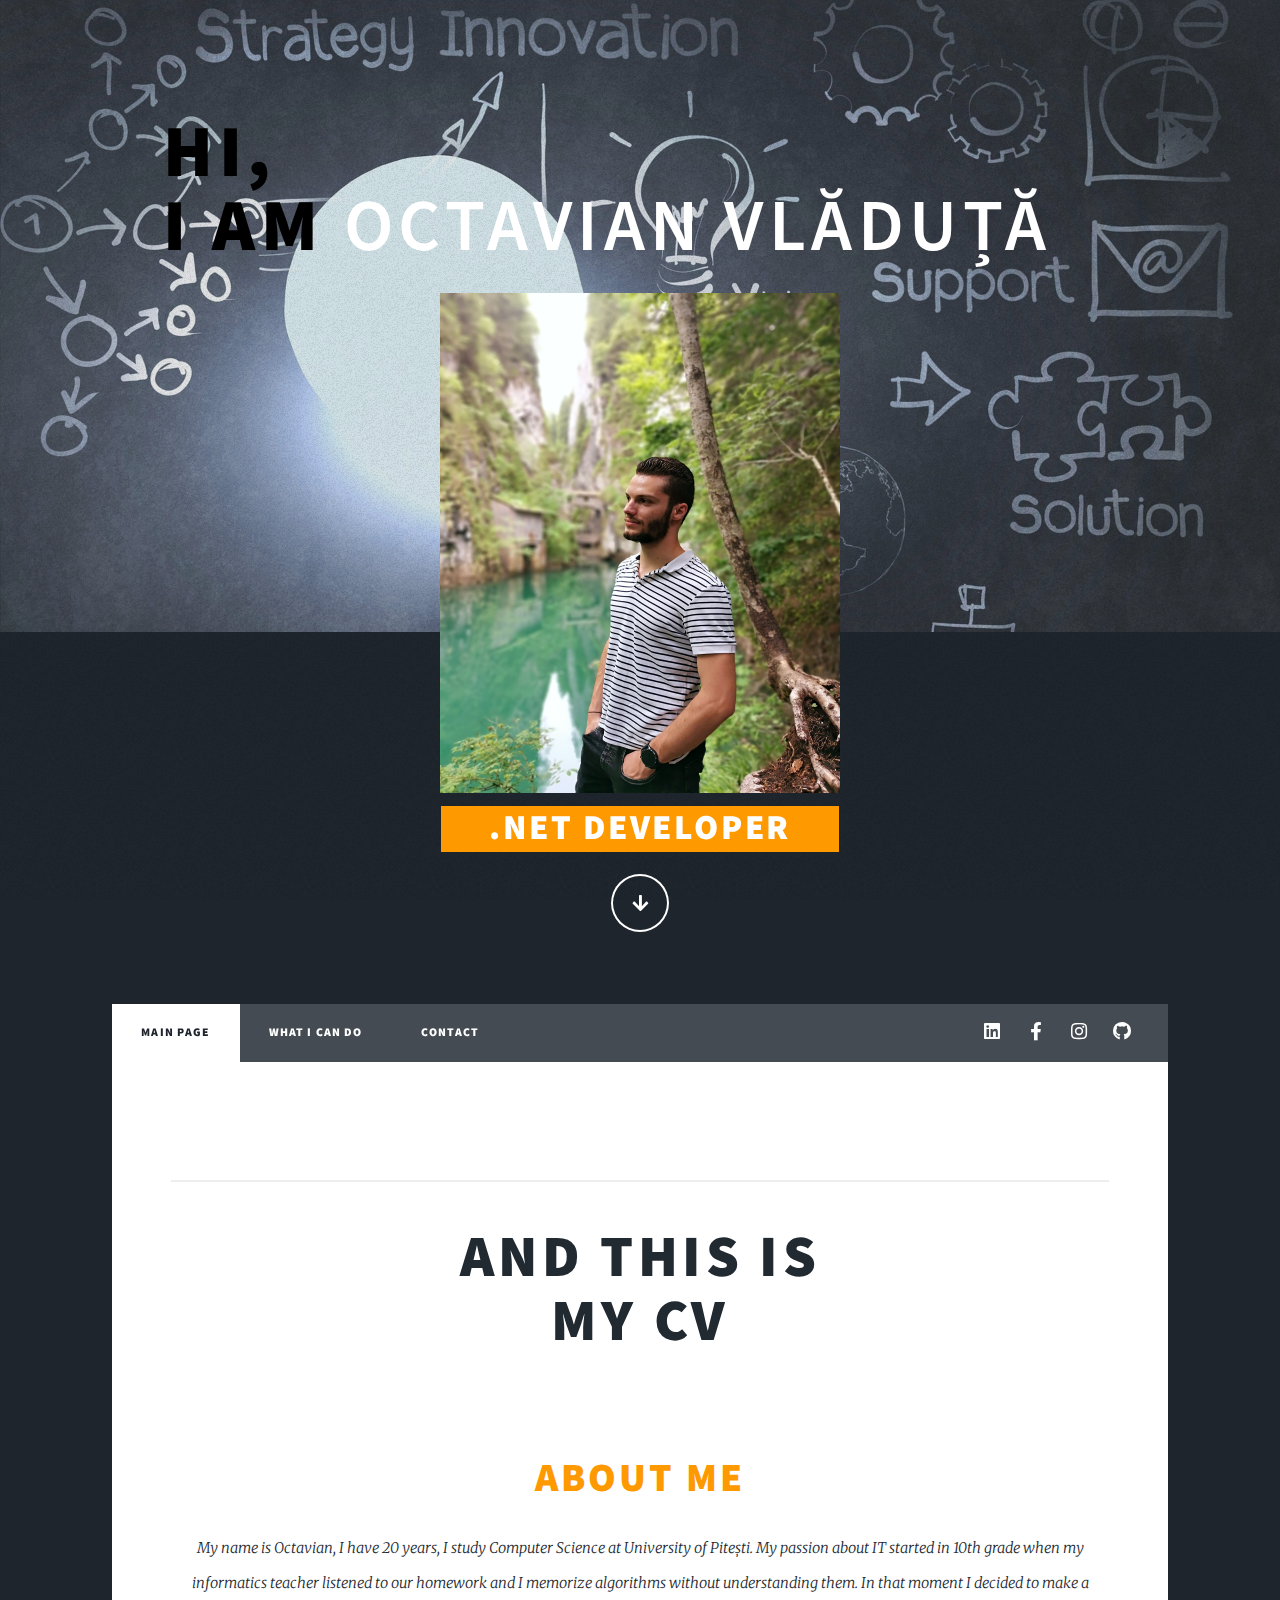
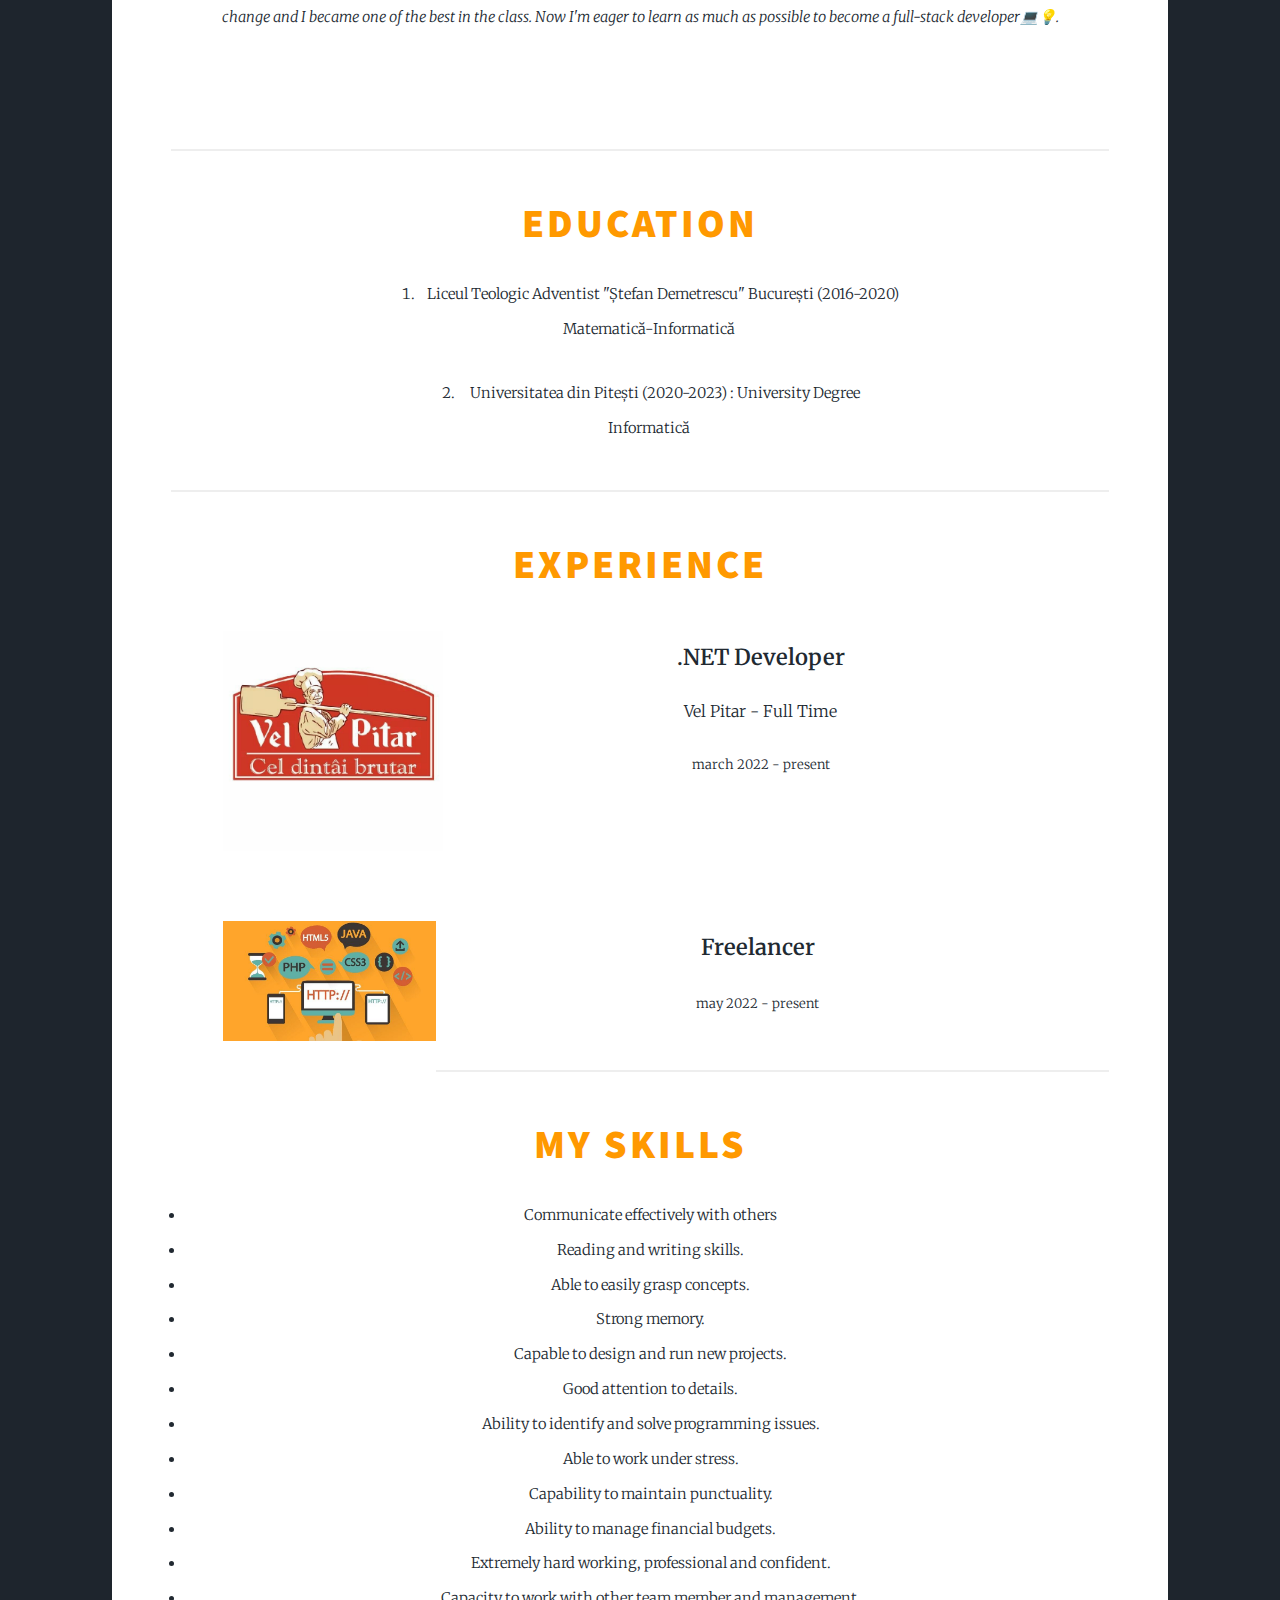
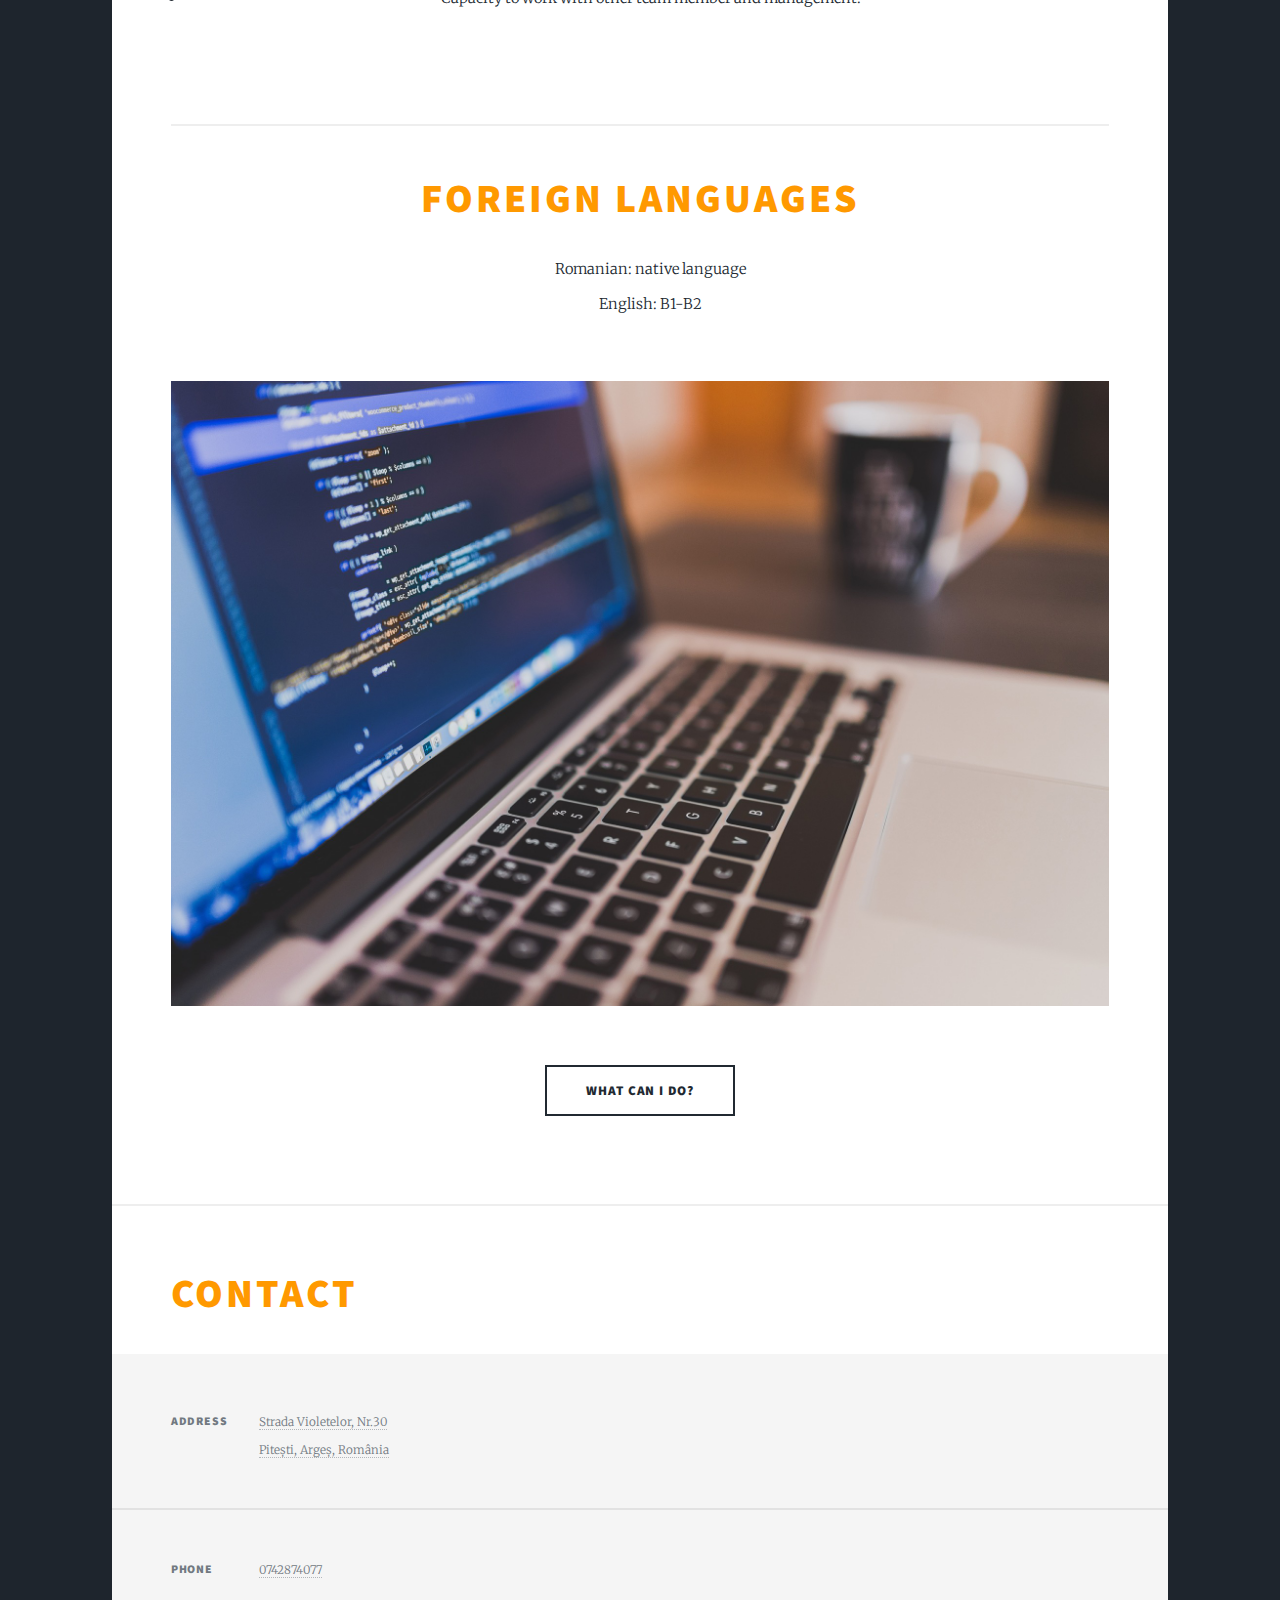
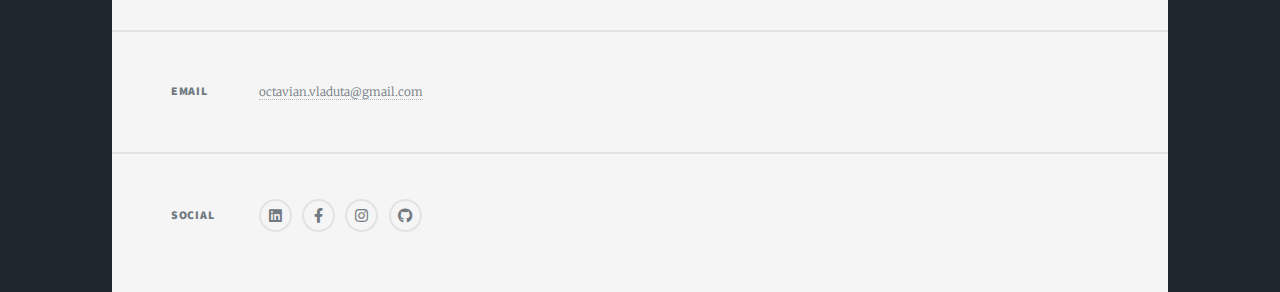
==== index.html @ d2d35219 "Update index.html" ====
<!DOCTYPE HTML>

<html>

<head>
	<title>Octavian Vlăduță</title>
	<meta charset="utf-8" />
	<meta name="viewport"
		content="width=device-width, height=device-height, user-scalable=no;initial-scale=1.0; maximum-scale=1.0;" />
	<link rel="stylesheet" href="assets/css/main.css" />
	<noscript>
		<link rel="stylesheet" href="assets/css/noscript.css" />
	</noscript>
</head>

<body class="is-preload">

	<!-- Wrapper -->
	<div id="wrapper" class="fade-in">

		<!-- Intro -->
		<div id="intro">

			<div id="container">
				<h1 style="color:black">
					Hi,<br />
					I am <strong>Octavian Vlăduță</strong> <br />
				</h1>
				<div id="image">
					<img src="images/profile picture.jpg" width="400" height="500" alt="" />
					<br>
					<h2 id="imageleft">&nbsp&nbsp&nbsp&nbsp .NET Developer &nbsp&nbsp&nbsp&nbsp<br /></h2>
				</div>
			</div>
			<ul class="actions">
				<li><a href="#header" class="button icon solid solo fa-arrow-down scrolly">Continue</a></li>
			</ul>
		</div>

		<!-- Header -->
		<header id="header">
			<a href="index.html" class="logo">Home</a>
		</header>

		<!-- Nav -->
		<nav id="nav">
			<ul class="links">
				<li class="active"><a href="index.html">Main Page</a></li>
				<li><a href="generic.html">What I can do</a></li>
				<li><a href="#footer">Contact</a></li>
			</ul>
			<ul class="icons">
				<li><a href="https://www.linkedin.com/in/octavian-vladuta-545b55222/"
						class="icon brands fa-linkedin"><span class="label">LinkedIn</span></a></li>
				<li><a href="https://www.facebook.com/octavian.vladuta/" class="icon brands fa-facebook-f"><span
							class="label">Facebook</span></a></li>
				<li><a href="https://www.instagram.com/octavian.vladuta/" class="icon brands fa-instagram"><span
							class="label">Instagram</span></a></li>
				<li><a href="https://github.com/OctavianVladuta" class="icon brands fa-github"><span
							class="label">GitHub</span></a></li>
			</ul>
		</nav>

		<!-- Main -->
		<div id="main">

			<!-- Featured Post -->
			<article class="post featured">
				<header class="major">
					<span class="date"></span>
					<hr>
					<h2>
						And this is<br />
						my CV <br /> <br />
					</h2>
					<span>
						<h3>About me</h3>
					</span>
					<p>
						My name is Octavian, I have 20 years, I study Computer Science at University of Pitești. My
						passion about IT started in 10th grade when my informatics teacher listened to our homework and
						I memorize algorithms without understanding them. In that moment I decided to make a change and
						I became one of the best in the class. Now I'm eager to learn as much as possible to become a
						full-stack developer💻💡.<br /><br /><br />
						<hr>
					<div id="education">


						<span>
							<h3>Education</h3>
						</span>
						<ol>
							<li style="list-style-type: number;list-style-position: inside; text-align:center;">&nbsp
								&nbspLiceul Teologic Adventist "Ștefan Demetrescu" București (2016-2020)</li>
							<p id="p1">Matematică-Informatică</p>
							<li style="list-style-type: number; list-style-position: inside; text-align:center;">&nbsp
								&nbsp Universitatea din Pitești (2020-2023) : University Degree</li>
							<p id="p2">Informatică<br /></p>
						</ol>
					</div>
					<hr>
					<center>
						<div id="experience">


							<span>
								<h3>Experience</h3>
							</span>


							<ol
								style="float:center;margin-top:35px;margin-right: 30px;text-align:center; font-size:22px">

								<li>

									<div id="imagejob1" style=" margin-left: 30px;">
										<a class="image main"><img src="images/vel pitar.jpg" alt="" width="220"
												height="220"></a>
									</div>

								</li>
								<li><b> .NET Developer</b></li>
								<li>
									<font size="3">Vel Pitar - Full Time</font>
								</li>
								<li>
									<font size="2">march 2022 - present </font>
								</li>
							</ol>

							<br><br>

							<ol
								style="float:center;margin-top:35px;margin-right: 30px;text-align:center; font-size:22px">
								<div>
									<li>

										<div id="imagejob1" style=" margin-left: 30px;">
											<a class="image main"><img src="images/freelancer.jpg" alt="" width="120"
													height="120"></a>
										</div>

									</li>

									<li><b> Freelancer</b></li>
									<li>
										<font size="3"></font>
									</li>
									<li>
										<font size="2">may 2022 - present </font>
									</li>
								</div>
							</ol>

						</div>
					</center>


					<div id="myskills">
						<hr>

						<span>
							<h3 style="margin-left:auto;">My Skills</h3>
						</span>
						<ul>
							<li>Communicate effectively with others</li>
							<li>
								Reading and writing skills.
							</li>
							<li>
								Able to easily grasp concepts.
							</li>
							<li>
								Strong memory.
							</li>
							<li>
								Capable to design and run new projects.
							</li>
							<li>
								Good attention to details.
							</li>
							<li>
								Ability to identify and solve programming issues.
							</li>
							<li>
								Able to work under stress.
							</li>
							<li>
								Capability to maintain punctuality.
							</li>
							<li>
								Ability to manage financial budgets.
							</li>
							<li>
								Extremely hard working, professional and confident.
							</li>
							<li>Capacity to work with other team member and management.</li>
						</ul>
					</div>

					<br />
					<hr>
					<span>
						<h3>Foreign Languages</h3>
					</span>
					<ol>
						<li>Romanian: native language</li>
						<li>English: B1-B2</li>
					</ol>
				</header>
				<a class="image main"><img src="images/coding.jpg" alt="" /></a>
				<ul class="actions special">
					<li><a href="generic.html" class="button large">What can I do?</a></li>
				</ul>
			</article>

			<!-- Posts -->


			<h3>Contact</h3>
		</div>

		<!-- Footer -->
		<footer id="footer">

			<section class="split contact">
				<section class="alt">
					<h3>Address</h3>
					<p>
						<a
							href="https://www.google.ro/maps/place/Strada+Violetelor+30,+Pite%C8%99ti+110072/@44.8527864,24.8622314,17z/data=!3m1!4b1!4m5!3m4!1s0x40b2bc834cefe66f:0xf3e60360dc76eda4!8m2!3d44.8527864!4d24.8644201?hl=ro">
							Strada Violetelor, Nr.30 <br />
							Pitești, Argeș, România
						</a>
					</p>
				</section>
				<section>
					<h3>Phone</h3>
					<p><a href="tel:0742874077">0742874077</a></p>
				</section>
				<section>
					<h3>Email</h3>
					<p><a href="mailto:octavian.vladuta@gmail.com">octavian.vladuta@gmail.com</a></p>
				</section>
				<section>
					<h3>Social</h3>
					<ul class="icons alt">
						<li><a href="https://www.linkedin.com/in/octavian-vladuta-545b55222/"
								class="icon brands alt fa-linkedin"><span class="label">LinkedIn</span></a></li>
						<li><a href="https://www.facebook.com/octavian.vladuta/"
								class="icon brands alt fa-facebook-f"><span class="label">Facebook</span></a></li>
						<li><a href="https://www.instagram.com/octavian.vladuta/"
								class="icon brands alt fa-instagram"><span class="label">Instagram</span></a></li>
						<li><a href="https://github.com/OctavianVladuta" class="icon brands alt fa-github"><span
									class="label">GitHub</span></a></li>
					</ul>
				</section>
			</section>
		</footer>



	</div>

	<!-- Scripts -->
	<script src="assets/js/jquery.min.js"></script>
	<script src="assets/js/jquery.scrollex.min.js"></script>
	<script src="assets/js/jquery.scrolly.min.js"></script>
	<script src="assets/js/browser.min.js"></script>
	<script src="assets/js/breakpoints.min.js"></script>
	<script src="assets/js/util.js"></script>
	<script src="assets/js/main.js"></script>

</body>

</html>
---- assets/css/main.css ----
@import url(fontawesome-all.min.css);
@import url("https://fonts.googleapis.com/css?family=Merriweather:300,700,300italic,700italic|Source+Sans+Pro:900");



html, body, div, span, applet, object,
iframe, h1, h2, h3, h4, h5, h6, p, blockquote,
pre, a, abbr, acronym, address, big, cite,
code, del, dfn, em, img, ins, kbd, q, s, samp,
small, strike, strong, sub, sup, tt, var, b,
u, i, center, dl, dt, dd, ol, ul, li, fieldset,
form, label, legend, table, caption, tbody,
tfoot, thead, tr, th, td, article, aside,
canvas, details, embed, figure, figcaption,
footer, header, hgroup, menu, nav, output, ruby,
section, summary, time, mark, audio, video {
	margin: 0;
	padding: 0;
	border: 0;
	font-size: 100%;
	font: inherit;
	vertical-align: baseline;
}

article, aside, details, figcaption, figure,
footer, header, hgroup, menu, nav, section {
	display: block;
}

body {
	line-height: 1;
}

ol, ul {
	list-style: none;
}

blockquote, q {
	quotes: none;
}

	blockquote:before, blockquote:after, q:before, q:after {
		content: '';
		content: none;
	}

table {
	border-collapse: collapse;
	border-spacing: 0;
}

body {
	-webkit-text-size-adjust: none;
}

mark {
	background-color: transparent;
	color: inherit;
}

input::-moz-focus-inner {
	border: 0;
	padding: 0;
}

input, select, textarea {
	-moz-appearance: none;
	-webkit-appearance: none;
	-ms-appearance: none;
	appearance: none;
}

/* Basic */

@-ms-viewport {
	width: device-width;
}

body {
	-ms-overflow-style: scrollbar;
}

@media screen and (max-width: 480px) {

	html, body {
		min-width: 320px;
	}
}

html {
	box-sizing: border-box;
}

*, *:before, *:after {
	box-sizing: inherit;
}

body {
	background-color: #1e252d;
}

	body.is-preload *, body.is-preload *:before, body.is-preload *:after {
		-moz-animation: none !important;
		-webkit-animation: none !important;
		-ms-animation: none !important;
		animation: none !important;
		-moz-transition: none !important;
		-webkit-transition: none !important;
		-ms-transition: none !important;
		transition: none !important;
	}

/* Type */

html {
	font-size: 16pt;
}

@media screen and (max-width: 1680px) {

	html {
		font-size: 12pt;
	}
}

@media screen and (max-width: 1280px) {

	html {
		font-size: 11pt;
	}
}

@media screen and (max-width: 360px) {

	html {
		font-size: 10pt;
	}
}

body {
	color: #212931;
}

body, input, select, textarea {
	font-family: "Merriweather", Georgia, serif;
	font-weight: 300;
	font-size: 1rem;
	line-height: 2.375;
}

a {
	-moz-transition: color 0.2s ease-in-out, background-color 0.2s ease-in-out, border-color 0.2s ease-in-out, box-shadow 0.2s ease-in-out;
	-webkit-transition: color 0.2s ease-in-out, background-color 0.2s ease-in-out, border-color 0.2s ease-in-out, box-shadow 0.2s ease-in-out;
	-ms-transition: color 0.2s ease-in-out, background-color 0.2s ease-in-out, border-color 0.2s ease-in-out, box-shadow 0.2s ease-in-out;
	transition: color 0.2s ease-in-out, background-color 0.2s ease-in-out, border-color 0.2s ease-in-out, box-shadow 0.2s ease-in-out;
	border-bottom: dotted 1px;
	text-decoration: none;
}

	a:hover {
		border-bottom-color: transparent;
	}

strong, b {
	font-weight: 600;
}

em, i {
	font-style: italic;
}

p {
	text-align: justify;
	margin: 0 0 2rem 0;
}

h1, h2, h3, h4, h5, h6 {
	font-family: "Source Sans Pro", Helvetica, sans-serif;
	font-weight: 900;
	line-height: 1.5;
	letter-spacing: 0.075em;
	text-transform: uppercase;
	margin: 0 0 1rem 0;
}

	h1 a, h2 a, h3 a, h4 a, h5 a, h6 a {
		border-bottom: 0;
		color: inherit;
		text-decoration: none;
	}

h1 {
	font-size: 4rem;
	line-height: 1.1;
	margin: 0 0 2rem 0;
}

h2 {
	font-size: 1.75rem;
	line-height: 1.3;
	margin: 0 0 1.5rem 0;
}

h3 {
	font-size: 1.25rem;
	margin: 0 0 1.5rem 0;
}

h4 {
	font-size: 1rem;
}

h5 {
	font-size: 0.9rem;
}

h6 {
	font-size: 0.8rem;
}

sub {
	font-size: 0.8rem;
	position: relative;
	top: 0.5rem;
}

sup {
	font-size: 0.8rem;
	position: relative;
	top: -0.5rem;
}

blockquote {
	border-left: solid 4px;
	font-style: italic;
	margin: 0 0 2rem 0;
	padding: 0.5rem 0 0.5rem 2rem;
}

code {
	border: solid 2px;
	font-family: "Courier New", monospace;
	font-size: 0.9rem;
	margin: 0 0.25rem;
	padding: 0.25rem 0.65rem;
}

pre {
	-webkit-overflow-scrolling: touch;
	font-family: "Courier New", monospace;
	font-size: 0.9rem;
	margin: 0 0 2rem 0;
}

	pre code {
		display: block;
		line-height: 1.75;
		padding: 1rem 1.5rem;
		overflow-x: auto;
	}

hr {
	border: 0;
	border-bottom: solid 2px;
	margin: 3rem 0;
}

	hr.major {
		margin: 5rem 0;
	}

.align-left {
	text-align: left;
}

.align-center {
	text-align: center;
}

.align-right {
	text-align: right;
}

input, select, textarea {
	color: #212931;
}

a {
	color: #212931;
	border-bottom-color: rgba(33, 41, 49, 0.5);
}

	a:hover {
		border-bottom-color: transparent;
		color: #18bfef !important;
	}

strong, b {
	color: #212931;
}

h1, h2, h3, h4, h5, h6 {
	color: #212931;
}

blockquote {
	border-left-color: #eeeeee;
}

code {
	background: rgba(220, 220, 220, 0.25);
	border-color: #eeeeee;
}

hr {
	border-bottom-color: #eeeeee;
}

/* Row */

.row {
	display: flex;
	flex-wrap: wrap;
	box-sizing: border-box;
	align-items: stretch;
}

	.row > * {
		box-sizing: border-box;
	}

	.row.gtr-uniform > * > :last-child {
		margin-bottom: 0;
	}

	.row.aln-left {
		justify-content: flex-start;
	}

	.row.aln-center {
		justify-content: center;
	}

	.row.aln-right {
		justify-content: flex-end;
	}

	.row.aln-top {
		align-items: flex-start;
	}

	.row.aln-middle {
		align-items: center;
	}

	.row.aln-bottom {
		align-items: flex-end;
	}

	.row > .imp {
		order: -1;
	}

	.row > .col-1 {
		width: 8.33333%;
	}

	.row > .off-1 {
		margin-left: 8.33333%;
	}

	.row > .col-2 {
		width: 16.66667%;
	}

	.row > .off-2 {
		margin-left: 16.66667%;
	}

	.row > .col-3 {
		width: 25%;
	}

	.row > .off-3 {
		margin-left: 25%;
	}

	.row > .col-4 {
		width: 33.33333%;
	}

	.row > .off-4 {
		margin-left: 33.33333%;
	}

	.row > .col-5 {
		width: 41.66667%;
	}

	.row > .off-5 {
		margin-left: 41.66667%;
	}

	.row > .col-6 {
		width: 50%;
	}

	.row > .off-6 {
		margin-left: 50%;
	}

	.row > .col-7 {
		width: 58.33333%;
	}

	.row > .off-7 {
		margin-left: 58.33333%;
	}

	.row > .col-8 {
		width: 66.66667%;
	}

	.row > .off-8 {
		margin-left: 66.66667%;
	}

	.row > .col-9 {
		width: 75%;
	}

	.row > .off-9 {
		margin-left: 75%;
	}

	.row > .col-10 {
		width: 83.33333%;
	}

	.row > .off-10 {
		margin-left: 83.33333%;
	}

	.row > .col-11 {
		width: 91.66667%;
	}

	.row > .off-11 {
		margin-left: 91.66667%;
	}

	.row > .col-12 {
		width: 100%;
	}

	.row > .off-12 {
		margin-left: 100%;
	}

	.row.gtr-0 {
		margin-top: 0;
		margin-left: 0rem;
	}

		.row.gtr-0 > * {
			padding: 0 0 0 0rem;
		}

		.row.gtr-0.gtr-uniform {
			margin-top: 0rem;
		}

			.row.gtr-0.gtr-uniform > * {
				padding-top: 0rem;
			}

	.row.gtr-25 {
		margin-top: 0;
		margin-left: -0.375rem;
	}

		.row.gtr-25 > * {
			padding: 0 0 0 0.375rem;
		}

		.row.gtr-25.gtr-uniform {
			margin-top: -0.375rem;
		}

			.row.gtr-25.gtr-uniform > * {
				padding-top: 0.375rem;
			}

	.row.gtr-50 {
		margin-top: 0;
		margin-left: -0.75rem;
	}

		.row.gtr-50 > * {
			padding: 0 0 0 0.75rem;
		}

		.row.gtr-50.gtr-uniform {
			margin-top: -0.75rem;
		}

			.row.gtr-50.gtr-uniform > * {
				padding-top: 0.75rem;
			}

.row {
	margin-top: 0;
	margin-left: -1.5rem;
}

	.row > * {
		padding: 0 0 0 1.5rem;
	}

	.row.gtr-uniform {
		margin-top: -1.5rem;
	}

		.row.gtr-uniform > * {
			padding-top: 1.5rem;
		}

	.row.gtr-150 {
		margin-top: 0;
		margin-left: -2.25rem;
	}

		.row.gtr-150 > * {
			padding: 0 0 0 2.25rem;
		}

		.row.gtr-150.gtr-uniform {
			margin-top: -2.25rem;
		}

			.row.gtr-150.gtr-uniform > * {
				padding-top: 2.25rem;
			}

	.row.gtr-200 {
		margin-top: 0;
		margin-left: -3rem;
	}

		.row.gtr-200 > * {
			padding: 0 0 0 3rem;
		}

		.row.gtr-200.gtr-uniform {
			margin-top: -3rem;
		}

			.row.gtr-200.gtr-uniform > * {
				padding-top: 3rem;
			}

@media screen and (max-width: 1680px) {

	.row {
		display: flex;
		flex-wrap: wrap;
		box-sizing: border-box;
		align-items: stretch;
	}

		.row > * {
			box-sizing: border-box;
		}

		.row.gtr-uniform > * > :last-child {
			margin-bottom: 0;
		}

		.row.aln-left {
			justify-content: flex-start;
		}

		.row.aln-center {
			justify-content: center;
		}

		.row.aln-right {
			justify-content: flex-end;
		}

		.row.aln-top {
			align-items: flex-start;
		}

		.row.aln-middle {
			align-items: center;
		}

		.row.aln-bottom {
			align-items: flex-end;
		}

		.row > .imp-xlarge {
			order: -1;
		}

		.row > .col-1-xlarge {
			width: 8.33333%;
		}

		.row > .off-1-xlarge {
			margin-left: 8.33333%;
		}

		.row > .col-2-xlarge {
			width: 16.66667%;
		}

		.row > .off-2-xlarge {
			margin-left: 16.66667%;
		}

		.row > .col-3-xlarge {
			width: 25%;
		}

		.row > .off-3-xlarge {
			margin-left: 25%;
		}

		.row > .col-4-xlarge {
			width: 33.33333%;
		}

		.row > .off-4-xlarge {
			margin-left: 33.33333%;
		}

		.row > .col-5-xlarge {
			width: 41.66667%;
		}

		.row > .off-5-xlarge {
			margin-left: 41.66667%;
		}

		.row > .col-6-xlarge {
			width: 50%;
		}

		.row > .off-6-xlarge {
			margin-left: 50%;
		}

		.row > .col-7-xlarge {
			width: 58.33333%;
		}

		.row > .off-7-xlarge {
			margin-left: 58.33333%;
		}

		.row > .col-8-xlarge {
			width: 66.66667%;
		}

		.row > .off-8-xlarge {
			margin-left: 66.66667%;
		}

		.row > .col-9-xlarge {
			width: 75%;
		}

		.row > .off-9-xlarge {
			margin-left: 75%;
		}

		.row > .col-10-xlarge {
			width: 83.33333%;
		}

		.row > .off-10-xlarge {
			margin-left: 83.33333%;
		}

		.row > .col-11-xlarge {
			width: 91.66667%;
		}

		.row > .off-11-xlarge {
			margin-left: 91.66667%;
		}

		.row > .col-12-xlarge {
			width: 100%;
		}

		.row > .off-12-xlarge {
			margin-left: 100%;
		}

		.row.gtr-0 {
			margin-top: 0;
			margin-left: 0rem;
		}

			.row.gtr-0 > * {
				padding: 0 0 0 0rem;
			}

			.row.gtr-0.gtr-uniform {
				margin-top: 0rem;
			}

				.row.gtr-0.gtr-uniform > * {
					padding-top: 0rem;
				}

		.row.gtr-25 {
			margin-top: 0;
			margin-left: -0.375rem;
		}

			.row.gtr-25 > * {
				padding: 0 0 0 0.375rem;
			}

			.row.gtr-25.gtr-uniform {
				margin-top: -0.375rem;
			}

				.row.gtr-25.gtr-uniform > * {
					padding-top: 0.375rem;
				}

		.row.gtr-50 {
			margin-top: 0;
			margin-left: -0.75rem;
		}

			.row.gtr-50 > * {
				padding: 0 0 0 0.75rem;
			}

			.row.gtr-50.gtr-uniform {
				margin-top: -0.75rem;
			}

				.row.gtr-50.gtr-uniform > * {
					padding-top: 0.75rem;
				}

	.row {
		margin-top: 0;
		margin-left: -1.5rem;
	}

		.row > * {
			padding: 0 0 0 1.5rem;
		}

		.row.gtr-uniform {
			margin-top: -1.5rem;
		}

			.row.gtr-uniform > * {
				padding-top: 1.5rem;
			}

		.row.gtr-150 {
			margin-top: 0;
			margin-left: -2.25rem;
		}

			.row.gtr-150 > * {
				padding: 0 0 0 2.25rem;
			}

			.row.gtr-150.gtr-uniform {
				margin-top: -2.25rem;
			}

				.row.gtr-150.gtr-uniform > * {
					padding-top: 2.25rem;
				}

		.row.gtr-200 {
			margin-top: 0;
			margin-left: -3rem;
		}

			.row.gtr-200 > * {
				padding: 0 0 0 3rem;
			}

			.row.gtr-200.gtr-uniform {
				margin-top: -3rem;
			}

				.row.gtr-200.gtr-uniform > * {
					padding-top: 3rem;
				}
}

@media screen and (max-width: 1280px) {

	.row {
		display: flex;
		flex-wrap: wrap;
		box-sizing: border-box;
		align-items: stretch;
	}

		.row > * {
			box-sizing: border-box;
		}

		.row.gtr-uniform > * > :last-child {
			margin-bottom: 0;
		}

		.row.aln-left {
			justify-content: flex-start;
		}

		.row.aln-center {
			justify-content: center;
		}

		.row.aln-right {
			justify-content: flex-end;
		}

		.row.aln-top {
			align-items: flex-start;
		}

		.row.aln-middle {
			align-items: center;
		}

		.row.aln-bottom {
			align-items: flex-end;
		}

		.row > .imp-large {
			order: -1;
		}

		.row > .col-1-large {
			width: 8.33333%;
		}

		.row > .off-1-large {
			margin-left: 8.33333%;
		}

		.row > .col-2-large {
			width: 16.66667%;
		}

		.row > .off-2-large {
			margin-left: 16.66667%;
		}

		.row > .col-3-large {
			width: 25%;
		}

		.row > .off-3-large {
			margin-left: 25%;
		}

		.row > .col-4-large {
			width: 33.33333%;
		}

		.row > .off-4-large {
			margin-left: 33.33333%;
		}

		.row > .col-5-large {
			width: 41.66667%;
		}

		.row > .off-5-large {
			margin-left: 41.66667%;
		}

		.row > .col-6-large {
			width: 50%;
		}

		.row > .off-6-large {
			margin-left: 50%;
		}

		.row > .col-7-large {
			width: 58.33333%;
		}

		.row > .off-7-large {
			margin-left: 58.33333%;
		}

		.row > .col-8-large {
			width: 66.66667%;
		}

		.row > .off-8-large {
			margin-left: 66.66667%;
		}

		.row > .col-9-large {
			width: 75%;
		}

		.row > .off-9-large {
			margin-left: 75%;
		}

		.row > .col-10-large {
			width: 83.33333%;
		}

		.row > .off-10-large {
			margin-left: 83.33333%;
		}

		.row > .col-11-large {
			width: 91.66667%;
		}

		.row > .off-11-large {
			margin-left: 91.66667%;
		}

		.row > .col-12-large {
			width: 100%;
		}

		.row > .off-12-large {
			margin-left: 100%;
		}

		.row.gtr-0 {
			margin-top: 0;
			margin-left: 0rem;
		}

			.row.gtr-0 > * {
				padding: 0 0 0 0rem;
			}

			.row.gtr-0.gtr-uniform {
				margin-top: 0rem;
			}

				.row.gtr-0.gtr-uniform > * {
					padding-top: 0rem;
				}

		.row.gtr-25 {
			margin-top: 0;
			margin-left: -0.375rem;
		}

			.row.gtr-25 > * {
				padding: 0 0 0 0.375rem;
			}

			.row.gtr-25.gtr-uniform {
				margin-top: -0.375rem;
			}

				.row.gtr-25.gtr-uniform > * {
					padding-top: 0.375rem;
				}

		.row.gtr-50 {
			margin-top: 0;
			margin-left: -0.75rem;
		}

			.row.gtr-50 > * {
				padding: 0 0 0 0.75rem;
			}

			.row.gtr-50.gtr-uniform {
				margin-top: -0.75rem;
			}

				.row.gtr-50.gtr-uniform > * {
					padding-top: 0.75rem;
				}

	.row {
		margin-top: 0;
		margin-left: -1.5rem;
	}

		.row > * {
			padding: 0 0 0 1.5rem;
		}

		.row.gtr-uniform {
			margin-top: -1.5rem;
		}

			.row.gtr-uniform > * {
				padding-top: 1.5rem;
			}

		.row.gtr-150 {
			margin-top: 0;
			margin-left: -2.25rem;
		}

			.row.gtr-150 > * {
				padding: 0 0 0 2.25rem;
			}

			.row.gtr-150.gtr-uniform {
				margin-top: -2.25rem;
			}

				.row.gtr-150.gtr-uniform > * {
					padding-top: 2.25rem;
				}

		.row.gtr-200 {
			margin-top: 0;
			margin-left: -3rem;
		}

			.row.gtr-200 > * {
				padding: 0 0 0 3rem;
			}

			.row.gtr-200.gtr-uniform {
				margin-top: -3rem;
			}

				.row.gtr-200.gtr-uniform > * {
					padding-top: 3rem;
				}
}

@media screen and (max-width: 980px) {

	.row {
		display: flex;
		flex-wrap: wrap;
		box-sizing: border-box;
		align-items: stretch;
	}

		.row > * {
			box-sizing: border-box;
		}

		.row.gtr-uniform > * > :last-child {
			margin-bottom: 0;
		}

		.row.aln-left {
			justify-content: flex-start;
		}

		.row.aln-center {
			justify-content: center;
		}

		.row.aln-right {
			justify-content: flex-end;
		}

		.row.aln-top {
			align-items: flex-start;
		}

		.row.aln-middle {
			align-items: center;
		}

		.row.aln-bottom {
			align-items: flex-end;
		}

		.row > .imp-medium {
			order: -1;
		}

		.row > .col-1-medium {
			width: 8.33333%;
		}

		.row > .off-1-medium {
			margin-left: 8.33333%;
		}

		.row > .col-2-medium {
			width: 16.66667%;
		}

		.row > .off-2-medium {
			margin-left: 16.66667%;
		}

		.row > .col-3-medium {
			width: 25%;
		}

		.row > .off-3-medium {
			margin-left: 25%;
		}

		.row > .col-4-medium {
			width: 33.33333%;
		}

		.row > .off-4-medium {
			margin-left: 33.33333%;
		}

		.row > .col-5-medium {
			width: 41.66667%;
		}

		.row > .off-5-medium {
			margin-left: 41.66667%;
		}

		.row > .col-6-medium {
			width: 50%;
		}

		.row > .off-6-medium {
			margin-left: 50%;
		}

		.row > .col-7-medium {
			width: 58.33333%;
		}

		.row > .off-7-medium {
			margin-left: 58.33333%;
		}

		.row > .col-8-medium {
			width: 66.66667%;
		}

		.row > .off-8-medium {
			margin-left: 66.66667%;
		}

		.row > .col-9-medium {
			width: 75%;
		}

		.row > .off-9-medium {
			margin-left: 75%;
		}

		.row > .col-10-medium {
			width: 83.33333%;
		}

		.row > .off-10-medium {
			margin-left: 83.33333%;
		}

		.row > .col-11-medium {
			width: 91.66667%;
		}

		.row > .off-11-medium {
			margin-left: 91.66667%;
		}

		.row > .col-12-medium {
			width: 100%;
		}

		.row > .off-12-medium {
			margin-left: 100%;
		}

		.row.gtr-0 {
			margin-top: 0;
			margin-left: 0rem;
		}

			.row.gtr-0 > * {
				padding: 0 0 0 0rem;
			}

			.row.gtr-0.gtr-uniform {
				margin-top: 0rem;
			}

				.row.gtr-0.gtr-uniform > * {
					padding-top: 0rem;
				}

		.row.gtr-25 {
			margin-top: 0;
			margin-left: -0.375rem;
		}

			.row.gtr-25 > * {
				padding: 0 0 0 0.375rem;
			}

			.row.gtr-25.gtr-uniform {
				margin-top: -0.375rem;
			}

				.row.gtr-25.gtr-uniform > * {
					padding-top: 0.375rem;
				}

		.row.gtr-50 {
			margin-top: 0;
			margin-left: -0.75rem;
		}

			.row.gtr-50 > * {
				padding: 0 0 0 0.75rem;
			}

			.row.gtr-50.gtr-uniform {
				margin-top: -0.75rem;
			}

				.row.gtr-50.gtr-uniform > * {
					padding-top: 0.75rem;
				}

	.row {
		margin-top: 0;
		margin-left: -1.5rem;
	}

		.row > * {
			padding: 0 0 0 1.5rem;
		}

		.row.gtr-uniform {
			margin-top: -1.5rem;
		}

			.row.gtr-uniform > * {
				padding-top: 1.5rem;
			}

		.row.gtr-150 {
			margin-top: 0;
			margin-left: -2.25rem;
		}

			.row.gtr-150 > * {
				padding: 0 0 0 2.25rem;
			}

			.row.gtr-150.gtr-uniform {
				margin-top: -2.25rem;
			}

				.row.gtr-150.gtr-uniform > * {
					padding-top: 2.25rem;
				}

		.row.gtr-200 {
			margin-top: 0;
			margin-left: -3rem;
		}

			.row.gtr-200 > * {
				padding: 0 0 0 3rem;
			}

			.row.gtr-200.gtr-uniform {
				margin-top: -3rem;
			}

				.row.gtr-200.gtr-uniform > * {
					padding-top: 3rem;
				}
}

@media screen and (max-width: 736px) {

	.row {
		display: flex;
		flex-wrap: wrap;
		box-sizing: border-box;
		align-items: stretch;
	}

		.row > * {
			box-sizing: border-box;
		}

		.row.gtr-uniform > * > :last-child {
			margin-bottom: 0;
		}

		.row.aln-left {
			justify-content: flex-start;
		}

		.row.aln-center {
			justify-content: center;
		}

		.row.aln-right {
			justify-content: flex-end;
		}

		.row.aln-top {
			align-items: flex-start;
		}

		.row.aln-middle {
			align-items: center;
		}

		.row.aln-bottom {
			align-items: flex-end;
		}

		.row > .imp-small {
			order: -1;
		}

		.row > .col-1-small {
			width: 8.33333%;
		}

		.row > .off-1-small {
			margin-left: 8.33333%;
		}

		.row > .col-2-small {
			width: 16.66667%;
		}

		.row > .off-2-small {
			margin-left: 16.66667%;
		}

		.row > .col-3-small {
			width: 25%;
		}

		.row > .off-3-small {
			margin-left: 25%;
		}

		.row > .col-4-small {
			width: 33.33333%;
		}

		.row > .off-4-small {
			margin-left: 33.33333%;
		}

		.row > .col-5-small {
			width: 41.66667%;
		}

		.row > .off-5-small {
			margin-left: 41.66667%;
		}

		.row > .col-6-small {
			width: 50%;
		}

		.row > .off-6-small {
			margin-left: 50%;
		}

		.row > .col-7-small {
			width: 58.33333%;
		}

		.row > .off-7-small {
			margin-left: 58.33333%;
		}

		.row > .col-8-small {
			width: 66.66667%;
		}

		.row > .off-8-small {
			margin-left: 66.66667%;
		}

		.row > .col-9-small {
			width: 75%;
		}

		.row > .off-9-small {
			margin-left: 75%;
		}

		.row > .col-10-small {
			width: 83.33333%;
		}

		.row > .off-10-small {
			margin-left: 83.33333%;
		}

		.row > .col-11-small {
			width: 91.66667%;
		}

		.row > .off-11-small {
			margin-left: 91.66667%;
		}

		.row > .col-12-small {
			width: 100%;
		}

		.row > .off-12-small {
			margin-left: 100%;
		}

		.row.gtr-0 {
			margin-top: 0;
			margin-left: 0rem;
		}

			.row.gtr-0 > * {
				padding: 0 0 0 0rem;
			}

			.row.gtr-0.gtr-uniform {
				margin-top: 0rem;
			}

				.row.gtr-0.gtr-uniform > * {
					padding-top: 0rem;
				}

		.row.gtr-25 {
			margin-top: 0;
			margin-left: -0.375rem;
		}

			.row.gtr-25 > * {
				padding: 0 0 0 0.375rem;
			}

			.row.gtr-25.gtr-uniform {
				margin-top: -0.375rem;
			}

				.row.gtr-25.gtr-uniform > * {
					padding-top: 0.375rem;
				}

		.row.gtr-50 {
			margin-top: 0;
			margin-left: -0.75rem;
		}

			.row.gtr-50 > * {
				padding: 0 0 0 0.75rem;
			}

			.row.gtr-50.gtr-uniform {
				margin-top: -0.75rem;
			}

				.row.gtr-50.gtr-uniform > * {
					padding-top: 0.75rem;
				}

	.row {
		margin-top: 0;
		margin-left: -1.5rem;
	}

		.row > * {
			padding: 0 0 0 1.5rem;
		}

		.row.gtr-uniform {
			margin-top: -1.5rem;
		}

			.row.gtr-uniform > * {
				padding-top: 1.5rem;
			}

		.row.gtr-150 {
			margin-top: 0;
			margin-left: -2.25rem;
		}

			.row.gtr-150 > * {
				padding: 0 0 0 2.25rem;
			}

			.row.gtr-150.gtr-uniform {
				margin-top: -2.25rem;
			}

				.row.gtr-150.gtr-uniform > * {
					padding-top: 2.25rem;
				}

		.row.gtr-200 {
			margin-top: 0;
			margin-left: -3rem;
		}

			.row.gtr-200 > * {
				padding: 0 0 0 3rem;
			}

			.row.gtr-200.gtr-uniform {
				margin-top: -3rem;
			}

				.row.gtr-200.gtr-uniform > * {
					padding-top: 3rem;
				}
}

@media screen and (max-width: 480px) {

	.row {
		display: flex;
		flex-wrap: wrap;
		box-sizing: border-box;
		align-items: stretch;
	}

		.row > * {
			box-sizing: border-box;
		}

		.row.gtr-uniform > * > :last-child {
			margin-bottom: 0;
		}

		.row.aln-left {
			justify-content: flex-start;
		}

		.row.aln-center {
			justify-content: center;
		}

		.row.aln-right {
			justify-content: flex-end;
		}

		.row.aln-top {
			align-items: flex-start;
		}

		.row.aln-middle {
			align-items: center;
		}

		.row.aln-bottom {
			align-items: flex-end;
		}

		.row > .imp-xsmall {
			order: -1;
		}

		.row > .col-1-xsmall {
			width: 8.33333%;
		}

		.row > .off-1-xsmall {
			margin-left: 8.33333%;
		}

		.row > .col-2-xsmall {
			width: 16.66667%;
		}

		.row > .off-2-xsmall {
			margin-left: 16.66667%;
		}

		.row > .col-3-xsmall {
			width: 25%;
		}

		.row > .off-3-xsmall {
			margin-left: 25%;
		}

		.row > .col-4-xsmall {
			width: 33.33333%;
		}

		.row > .off-4-xsmall {
			margin-left: 33.33333%;
		}

		.row > .col-5-xsmall {
			width: 41.66667%;
		}

		.row > .off-5-xsmall {
			margin-left: 41.66667%;
		}

		.row > .col-6-xsmall {
			width: 50%;
		}

		.row > .off-6-xsmall {
			margin-left: 50%;
		}

		.row > .col-7-xsmall {
			width: 58.33333%;
		}

		.row > .off-7-xsmall {
			margin-left: 58.33333%;
		}

		.row > .col-8-xsmall {
			width: 66.66667%;
		}

		.row > .off-8-xsmall {
			margin-left: 66.66667%;
		}

		.row > .col-9-xsmall {
			width: 75%;
		}

		.row > .off-9-xsmall {
			margin-left: 75%;
		}

		.row > .col-10-xsmall {
			width: 83.33333%;
		}

		.row > .off-10-xsmall {
			margin-left: 83.33333%;
		}

		.row > .col-11-xsmall {
			width: 91.66667%;
		}

		.row > .off-11-xsmall {
			margin-left: 91.66667%;
		}

		.row > .col-12-xsmall {
			width: 100%;
		}

		.row > .off-12-xsmall {
			margin-left: 100%;
		}

		.row.gtr-0 {
			margin-top: 0;
			margin-left: 0rem;
		}

			.row.gtr-0 > * {
				padding: 0 0 0 0rem;
			}

			.row.gtr-0.gtr-uniform {
				margin-top: 0rem;
			}

				.row.gtr-0.gtr-uniform > * {
					padding-top: 0rem;
				}

		.row.gtr-25 {
			margin-top: 0;
			margin-left: -0.375rem;
		}

			.row.gtr-25 > * {
				padding: 0 0 0 0.375rem;
			}

			.row.gtr-25.gtr-uniform {
				margin-top: -0.375rem;
			}

				.row.gtr-25.gtr-uniform > * {
					padding-top: 0.375rem;
				}

		.row.gtr-50 {
			margin-top: 0;
			margin-left: -0.75rem;
		}

			.row.gtr-50 > * {
				padding: 0 0 0 0.75rem;
			}

			.row.gtr-50.gtr-uniform {
				margin-top: -0.75rem;
			}

				.row.gtr-50.gtr-uniform > * {
					padding-top: 0.75rem;
				}

	.row {
		margin-top: 0;
		margin-left: -1.5rem;
	}

		.row > * {
			padding: 0 0 0 1.5rem;
		}

		.row.gtr-uniform {
			margin-top: -1.5rem;
		}

			.row.gtr-uniform > * {
				padding-top: 1.5rem;
			}

		.row.gtr-150 {
			margin-top: 0;
			margin-left: -2.25rem;
		}

			.row.gtr-150 > * {
				padding: 0 0 0 2.25rem;
			}

			.row.gtr-150.gtr-uniform {
				margin-top: -2.25rem;
			}

				.row.gtr-150.gtr-uniform > * {
					padding-top: 2.25rem;
				}

		.row.gtr-200 {
			margin-top: 0;
			margin-left: -3rem;
		}

			.row.gtr-200 > * {
				padding: 0 0 0 3rem;
			}

			.row.gtr-200.gtr-uniform {
				margin-top: -3rem;
			}

				.row.gtr-200.gtr-uniform > * {
					padding-top: 3rem;
				}
}

@media screen and (max-width: 360px) {

	.row {
		display: flex;
		flex-wrap: wrap;
		box-sizing: border-box;
		align-items: stretch;
	}

		.row > * {
			box-sizing: border-box;
		}

		.row.gtr-uniform > * > :last-child {
			margin-bottom: 0;
		}

		.row.aln-left {
			justify-content: flex-start;
		}

		.row.aln-center {
			justify-content: center;
		}

		.row.aln-right {
			justify-content: flex-end;
		}

		.row.aln-top {
			align-items: flex-start;
		}

		.row.aln-middle {
			align-items: center;
		}

		.row.aln-bottom {
			align-items: flex-end;
		}

		.row > .imp-xxsmall {
			order: -1;
		}

		.row > .col-1-xxsmall {
			width: 8.33333%;
		}

		.row > .off-1-xxsmall {
			margin-left: 8.33333%;
		}

		.row > .col-2-xxsmall {
			width: 16.66667%;
		}

		.row > .off-2-xxsmall {
			margin-left: 16.66667%;
		}

		.row > .col-3-xxsmall {
			width: 25%;
		}

		.row > .off-3-xxsmall {
			margin-left: 25%;
		}

		.row > .col-4-xxsmall {
			width: 33.33333%;
		}

		.row > .off-4-xxsmall {
			margin-left: 33.33333%;
		}

		.row > .col-5-xxsmall {
			width: 41.66667%;
		}

		.row > .off-5-xxsmall {
			margin-left: 41.66667%;
		}

		.row > .col-6-xxsmall {
			width: 50%;
		}

		.row > .off-6-xxsmall {
			margin-left: 50%;
		}

		.row > .col-7-xxsmall {
			width: 58.33333%;
		}

		.row > .off-7-xxsmall {
			margin-left: 58.33333%;
		}

		.row > .col-8-xxsmall {
			width: 66.66667%;
		}

		.row > .off-8-xxsmall {
			margin-left: 66.66667%;
		}

		.row > .col-9-xxsmall {
			width: 75%;
		}

		.row > .off-9-xxsmall {
			margin-left: 75%;
		}

		.row > .col-10-xxsmall {
			width: 83.33333%;
		}

		.row > .off-10-xxsmall {
			margin-left: 83.33333%;
		}

		.row > .col-11-xxsmall {
			width: 91.66667%;
		}

		.row > .off-11-xxsmall {
			margin-left: 91.66667%;
		}

		.row > .col-12-xxsmall {
			width: 100%;
		}

		.row > .off-12-xxsmall {
			margin-left: 100%;
		}

		.row.gtr-0 {
			margin-top: 0;
			margin-left: 0rem;
		}

			.row.gtr-0 > * {
				padding: 0 0 0 0rem;
			}

			.row.gtr-0.gtr-uniform {
				margin-top: 0rem;
			}

				.row.gtr-0.gtr-uniform > * {
					padding-top: 0rem;
				}

		.row.gtr-25 {
			margin-top: 0;
			margin-left: -0.375rem;
		}

			.row.gtr-25 > * {
				padding: 0 0 0 0.375rem;
			}

			.row.gtr-25.gtr-uniform {
				margin-top: -0.375rem;
			}

				.row.gtr-25.gtr-uniform > * {
					padding-top: 0.375rem;
				}

		.row.gtr-50 {
			margin-top: 0;
			margin-left: -0.75rem;
		}

			.row.gtr-50 > * {
				padding: 0 0 0 0.75rem;
			}

			.row.gtr-50.gtr-uniform {
				margin-top: -0.75rem;
			}

				.row.gtr-50.gtr-uniform > * {
					padding-top: 0.75rem;
				}

	.row {
		margin-top: 0;
		margin-left: -1.5rem;
	}

		.row > * {
			padding: 0 0 0 1.5rem;
		}

		.row.gtr-uniform {
			margin-top: -1.5rem;
		}

			.row.gtr-uniform > * {
				padding-top: 1.5rem;
			}

		.row.gtr-150 {
			margin-top: 0;
			margin-left: -2.25rem;
		}

			.row.gtr-150 > * {
				padding: 0 0 0 2.25rem;
			}

			.row.gtr-150.gtr-uniform {
				margin-top: -2.25rem;
			}

				.row.gtr-150.gtr-uniform > * {
					padding-top: 2.25rem;
				}

		.row.gtr-200 {
			margin-top: 0;
			margin-left: -3rem;
		}

			.row.gtr-200 > * {
				padding: 0 0 0 3rem;
			}

			.row.gtr-200.gtr-uniform {
				margin-top: -3rem;
			}

				.row.gtr-200.gtr-uniform > * {
					padding-top: 3rem;
				}
}

/* Box */

.box {
	border: solid 2px;
	margin-bottom: 2rem;
	padding: 1.5rem;
}

	.box > :last-child,
	.box > :last-child > :last-child,
	.box > :last-child > :last-child > :last-child {
		margin-bottom: 0;
	}

	.box.alt {
		border: 0;
		border-radius: 0;
		padding: 0;
	}

.box {
	border-color: #eeeeee;
}

/* Button */

input[type="submit"],
input[type="reset"],
input[type="button"],
button,
.button {
	-moz-appearance: none;
	-webkit-appearance: none;
	-ms-appearance: none;
	appearance: none;
	-moz-transition: background-color 0.2s ease-in-out, box-shadow 0.2s ease-in-out, color 0.2s ease-in-out;
	-webkit-transition: background-color 0.2s ease-in-out, box-shadow 0.2s ease-in-out, color 0.2s ease-in-out;
	-ms-transition: background-color 0.2s ease-in-out, box-shadow 0.2s ease-in-out, color 0.2s ease-in-out;
	transition: background-color 0.2s ease-in-out, box-shadow 0.2s ease-in-out, color 0.2s ease-in-out;
	border: 0;
	border-radius: 0;
	cursor: pointer;
	display: inline-block;
	font-family: "Source Sans Pro", Helvetica, sans-serif;
	font-size: 0.8rem;
	font-weight: 900;
	letter-spacing: 0.075em;
	height: 3rem;
	line-height: 3rem;
	padding: 0 2rem;
	text-align: center;
	text-decoration: none;
	text-transform: uppercase;
	white-space: nowrap;
}

	input[type="submit"].icon:before,
	input[type="reset"].icon:before,
	input[type="button"].icon:before,
	button.icon:before,
	.button.icon:before {
		margin-right: 0.5rem;
	}

	input[type="submit"].icon.solo,
	input[type="reset"].icon.solo,
	input[type="button"].icon.solo,
	button.icon.solo,
	.button.icon.solo {
		position: relative;
		width: 4rem;
		height: 4rem;
		line-height: 4rem;
		border-radius: 4rem;
		text-indent: 4rem;
		overflow: hidden;
		padding: 0;
		white-space: nowrap;
	}

		input[type="submit"].icon.solo:before,
		input[type="reset"].icon.solo:before,
		input[type="button"].icon.solo:before,
		button.icon.solo:before,
		.button.icon.solo:before {
			position: absolute;
			display: block;
			top: 0;
			left: 0;
			width: inherit;
			height: inherit;
			line-height: inherit;
			font-size: 1.25rem;
			margin-right: 0;
			text-align: center;
			text-indent: 0;
		}

	input[type="submit"].fit,
	input[type="reset"].fit,
	input[type="button"].fit,
	button.fit,
	.button.fit {
		width: 100%;
	}

	input[type="submit"].small,
	input[type="reset"].small,
	input[type="button"].small,
	button.small,
	.button.small {
		font-size: 0.7rem;
		height: 2.5rem;
		line-height: 2.5rem;
		padding: 0 1.5rem;
	}

	input[type="submit"].large,
	input[type="reset"].large,
	input[type="button"].large,
	button.large,
	.button.large {
		font-size: 0.9rem;
		height: 3.5rem;
		line-height: 3.5rem;
		padding: 0 2.75rem;
	}

@media screen and (max-width: 980px) {

	input[type="submit"],
	input[type="reset"],
	input[type="button"],
	button,
	.button {
		font-size: 0.9rem;
		height: 3.25rem;
		line-height: 3.25rem;
	}

		input[type="submit"].large,
		input[type="reset"].large,
		input[type="button"].large,
		button.large,
		.button.large {
			font-size: 1rem;
			height: 3.75rem;
			line-height: 3.75rem;
		}
}

input[type="submit"].disabled, input[type="submit"]:disabled,
input[type="reset"].disabled,
input[type="reset"]:disabled,
input[type="button"].disabled,
input[type="button"]:disabled,
button.disabled,
button:disabled,
.button.disabled,
.button:disabled {
	pointer-events: none;
	opacity: 0.25;
}

input[type="submit"],
input[type="reset"],
input[type="button"],
button,
.button {
	background-color: transparent;
	box-shadow: inset 0 0 0 2px #212931;
	color: #212931 !important;
}

	input[type="submit"]:hover,
	input[type="reset"]:hover,
	input[type="button"]:hover,
	button:hover,
	.button:hover {
		box-shadow: inset 0 0 0 2px #18bfef;
		color: #18bfef !important;
	}

	input[type="submit"].primary,
	input[type="reset"].primary,
	input[type="button"].primary,
	button.primary,
	.button.primary {
		background-color: #212931;
		box-shadow: none;
		color: #ffffff !important;
	}

		input[type="submit"].primary:hover,
		input[type="reset"].primary:hover,
		input[type="button"].primary:hover,
		button.primary:hover,
		.button.primary:hover {
			background-color: #18bfef;
		}

/* Form */

form {
	margin: 0 0 2rem 0;
}

	form > :last-child {
		margin-bottom: 0;
	}

	form > .fields {
		display: -moz-flex;
		display: -webkit-flex;
		display: -ms-flex;
		display: flex;
		-moz-flex-wrap: wrap;
		-webkit-flex-wrap: wrap;
		-ms-flex-wrap: wrap;
		flex-wrap: wrap;
		width: calc(100% + 3rem);
		margin: -1.5rem 0 2rem -1.5rem;
	}

		form > .fields > .field {
			-moz-flex-grow: 0;
			-webkit-flex-grow: 0;
			-ms-flex-grow: 0;
			flex-grow: 0;
			-moz-flex-shrink: 0;
			-webkit-flex-shrink: 0;
			-ms-flex-shrink: 0;
			flex-shrink: 0;
			padding: 1.5rem 0 0 1.5rem;
			width: calc(100% - 1.5rem);
		}

			form > .fields > .field.half {
				width: calc(50% - 0.75rem);
			}

			form > .fields > .field.third {
				width: calc(100%/3 - 0.5rem);
			}

			form > .fields > .field.quarter {
				width: calc(25% - 0.375rem);
			}

@media screen and (max-width: 480px) {

	form > .fields {
		width: calc(100% + 3rem);
		margin: -1.5rem 0 2rem -1.5rem;
	}

		form > .fields > .field {
			padding: 1.5rem 0 0 1.5rem;
			width: calc(100% - 1.5rem);
		}

			form > .fields > .field.half {
				width: calc(100% - 1.5rem);
			}

			form > .fields > .field.third {
				width: calc(100% - 1.5rem);
			}

			form > .fields > .field.quarter {
				width: calc(100% - 1.5rem);
			}
}

label {
	display: block;
	font-family: "Source Sans Pro", Helvetica, sans-serif;
	font-weight: 900;
	line-height: 1.5;
	letter-spacing: 0.075em;
	font-size: 0.8rem;
	text-transform: uppercase;
	margin: 0 0 0.75rem 0;
}

@media screen and (max-width: 980px) {

	label {
		font-size: 0.9rem;
	}
}

input[type="text"],
input[type="password"],
input[type="email"],
select,
textarea {
	-moz-appearance: none;
	-webkit-appearance: none;
	-ms-appearance: none;
	appearance: none;
	background: transparent;
	border-radius: 0;
	border: solid 2px;
	color: inherit;
	display: block;
	outline: 0;
	padding: 0 1rem;
	text-decoration: none;
	width: 100%;
}

	input[type="text"]:invalid,
	input[type="password"]:invalid,
	input[type="email"]:invalid,
	select:invalid,
	textarea:invalid {
		box-shadow: none;
	}

select {
	background-size: 1.25rem;
	background-repeat: no-repeat;
	background-position: calc(100% - 1rem) center;
	height: 3rem;
	padding-right: 3rem;
	text-overflow: ellipsis;
}

	select:focus::-ms-value {
		background-color: transparent;
	}

	select::-ms-expand {
		display: none;
	}

input[type="text"],
input[type="password"],
input[type="email"],
select {
	height: 3rem;
}

textarea {
	padding: 0.75rem 1rem;
}

input[type="checkbox"],
input[type="radio"] {
	-moz-appearance: none;
	-webkit-appearance: none;
	-ms-appearance: none;
	appearance: none;
	display: block;
	float: left;
	margin-right: -2rem;
	opacity: 0;
	width: 1rem;
	z-index: -1;
}

	input[type="checkbox"] + label,
	input[type="radio"] + label {
		text-decoration: none;
		cursor: pointer;
		display: inline-block;
		font-size: 1rem;
		letter-spacing: 0;
		font-family: "Merriweather", Georgia, serif;
		text-transform: none;
		font-weight: 300;
		padding-left: 2.8rem;
		padding-right: 1rem;
		position: relative;
	}

		input[type="checkbox"] + label:before,
		input[type="radio"] + label:before {
			-moz-osx-font-smoothing: grayscale;
			-webkit-font-smoothing: antialiased;
			display: inline-block;
			font-style: normal;
			font-variant: normal;
			text-rendering: auto;
			line-height: 1;
			text-transform: none !important;
			font-family: 'Font Awesome 5 Free';
			font-weight: 900;
		}

		input[type="checkbox"] + label:before,
		input[type="radio"] + label:before {
			border-radius: 0;
			border: solid 2px;
			content: '';
			display: inline-block;
			font-size: 0.8rem;
			height: 1.8rem;
			left: 0;
			line-height: 1.65rem;
			position: absolute;
			text-align: center;
			top: -0.125rem;
			width: 1.8rem;
		}

	input[type="checkbox"]:checked + label:before,
	input[type="radio"]:checked + label:before {
		content: '\f00c';
	}

	input[type="checkbox"] + label:before {
		border-radius: 0;
	}

	input[type="radio"] + label:before {
		border-radius: 100%;
	}

::-webkit-input-placeholder {
	opacity: 1.0;
}

:-moz-placeholder {
	opacity: 1.0;
}

::-moz-placeholder {
	opacity: 1.0;
}

:-ms-input-placeholder {
	opacity: 1.0;
}

label {
	color: #212931;
}

input[type="text"],
input[type="password"],
input[type="email"],
select,
textarea {
	border-color: #eeeeee;
}

	input[type="text"]:focus,
	input[type="password"]:focus,
	input[type="email"]:focus,
	select:focus,
	textarea:focus {
		border-color: #18bfef;
	}

select {
	background-image: url("data:image/svg+xml;charset=utf8,%3Csvg xmlns='http://www.w3.org/2000/svg' width='40' height='40' preserveAspectRatio='none' viewBox='0 0 40 40'%3E%3Cpath d='M9.4,12.3l10.4,10.4l10.4-10.4c0.2-0.2,0.5-0.4,0.9-0.4c0.3,0,0.6,0.1,0.9,0.4l3.3,3.3c0.2,0.2,0.4,0.5,0.4,0.9 c0,0.4-0.1,0.6-0.4,0.9L20.7,31.9c-0.2,0.2-0.5,0.4-0.9,0.4c-0.3,0-0.6-0.1-0.9-0.4L4.3,17.3c-0.2-0.2-0.4-0.5-0.4-0.9 c0-0.4,0.1-0.6,0.4-0.9l3.3-3.3c0.2-0.2,0.5-0.4,0.9-0.4S9.1,12.1,9.4,12.3z' fill='%23eeeeee' /%3E%3C/svg%3E");
}

	select option {
		background-color: #ffffff;
		color: #212931;
	}

.select-wrapper:before {
	color: #eeeeee;
}

input[type="checkbox"] + label,
input[type="radio"] + label {
	color: #212931;
}

	input[type="checkbox"] + label:before,
	input[type="radio"] + label:before {
		border-color: #eeeeee;
	}

input[type="checkbox"]:checked + label:before,
input[type="radio"]:checked + label:before {
	background-color: #212931;
	border-color: #212931;
	color: #ffffff;
}

input[type="checkbox"]:focus + label:before,
input[type="radio"]:focus + label:before {
	border-color: #18bfef;
}

::-webkit-input-placeholder {
	color: #909498 !important;
}

:-moz-placeholder {
	color: #909498 !important;
}

::-moz-placeholder {
	color: #909498 !important;
}

:-ms-input-placeholder {
	color: #909498 !important;
}

.formerize-placeholder {
	color: #909498 !important;
}

/* Icon */

.icon {
	text-decoration: none;
	border-bottom: none;
	position: relative;
}

	.icon:before {
		-moz-osx-font-smoothing: grayscale;
		-webkit-font-smoothing: antialiased;
		display: inline-block;
		font-style: normal;
		font-variant: normal;
		text-rendering: auto;
		line-height: 1;
		text-transform: none !important;
		font-family: 'Font Awesome 5 Free';
		font-weight: 400;
	}

	.icon > .label {
		display: none;
	}

	.icon:before {
		line-height: inherit;
	}

	.icon.solid:before {
		font-weight: 900;
	}

	.icon.brands:before {
		font-family: 'Font Awesome 5 Brands';
	}

/* Image */

.image {
	border: 0;
	display: inline-block;
	position: relative;
}

	.image img {
		display: block;
	}

	.image.left, .image.right {
		max-width: 40%;
	}

		.image.left img, .image.right img {
			width: 100%;
		}

	.image.left {
		float: left;
		margin: 0 2rem 2rem 0;
		top: 0.75rem;
	}

	.image.right {
		float: right;
		margin: 0 0 2rem 2rem;
		top: 0.75rem;
	}

	.image.fit {
		display: block;
		margin: 2.5rem 0;
		width: 100%;
	}

		.image.fit:first-child {
			margin-top: 0;
		}

		.image.fit img {
			width: 100%;
		}

	.image.main {
		display: block;
		margin: 4rem 0;
		width: 100%;
	}

		.image.main:first-child {
			margin-top: 0;
		}

		.image.main img {
			width: 100%;
		}

@media screen and (max-width: 736px) {

	.image.fit {
		margin: 2rem 0;
	}

	.image.main {
		margin: 2rem 0;
	}
}

a.image {
	overflow: hidden;
}

	a.image img {
		-moz-transition: -moz-transform 0.2s ease-out;
		-webkit-transition: -webkit-transform 0.2s ease-out;
		-ms-transition: -ms-transform 0.2s ease-out;
		transition: transform 0.2s ease-out;
	}

	a.image:hover img {
		-moz-transform: scale(1.05);
		-webkit-transform: scale(1.05);
		-ms-transform: scale(1.05);
		transform: scale(1.05);
	}

/* Actions */

ul.actions {
	display: -moz-flex;
	display: -webkit-flex;
	display: -ms-flex;
	display: flex;
	cursor: default;
	list-style: none;
	margin-left: -1rem;
	padding-left: 0;
}

	ul.actions li {
		padding: 0 0 0 1rem;
		vertical-align: middle;
	}

	ul.actions.special {
		-moz-justify-content: center;
		-webkit-justify-content: center;
		-ms-justify-content: center;
		justify-content: center;
		width: 100%;
		margin-left: 0;
	}

		ul.actions.special li:first-child {
			padding-left: 0;
		}

	ul.actions.stacked {
		-moz-flex-direction: column;
		-webkit-flex-direction: column;
		-ms-flex-direction: column;
		flex-direction: column;
		margin-left: 0;
	}

		ul.actions.stacked li {
			padding: 1.3rem 0 0 0;
		}

			ul.actions.stacked li:first-child {
				padding-top: 0;
			}

	ul.actions.fit {
		width: calc(100% + 1rem);
	}

		ul.actions.fit li {
			-moz-flex-grow: 1;
			-webkit-flex-grow: 1;
			-ms-flex-grow: 1;
			flex-grow: 1;
			-moz-flex-shrink: 1;
			-webkit-flex-shrink: 1;
			-ms-flex-shrink: 1;
			flex-shrink: 1;
			width: 100%;
		}

			ul.actions.fit li > * {
				width: 100%;
			}

		ul.actions.fit.stacked {
			width: 100%;
		}

@media screen and (max-width: 480px) {

	ul.actions:not(.fixed) {
		-moz-flex-direction: column;
		-webkit-flex-direction: column;
		-ms-flex-direction: column;
		flex-direction: column;
		margin-left: 0;
		width: 100% !important;
	}

		ul.actions:not(.fixed) li {
			-moz-flex-grow: 1;
			-webkit-flex-grow: 1;
			-ms-flex-grow: 1;
			flex-grow: 1;
			-moz-flex-shrink: 1;
			-webkit-flex-shrink: 1;
			-ms-flex-shrink: 1;
			flex-shrink: 1;
			padding: 1rem 0 0 0;
			text-align: center;
			width: 100%;
		}

			ul.actions:not(.fixed) li > * {
				width: 100%;
			}

			ul.actions:not(.fixed) li:first-child {
				padding-top: 0;
			}

			ul.actions:not(.fixed) li input[type="submit"],
			ul.actions:not(.fixed) li input[type="reset"],
			ul.actions:not(.fixed) li input[type="button"],
			ul.actions:not(.fixed) li button,
			ul.actions:not(.fixed) li .button {
				width: 100%;
			}

				ul.actions:not(.fixed) li input[type="submit"].icon:before,
				ul.actions:not(.fixed) li input[type="reset"].icon:before,
				ul.actions:not(.fixed) li input[type="button"].icon:before,
				ul.actions:not(.fixed) li button.icon:before,
				ul.actions:not(.fixed) li .button.icon:before {
					margin-left: -0.5rem;
				}
}

/* Icons */

ul.icons {
	cursor: default;
	list-style: none;
	padding-left: 0;
}

	ul.icons li {
		display: inline-block;
		padding: 0 0.5rem 0 0;
		vertical-align: middle;
	}

		ul.icons li:last-child {
			padding-right: 0;
		}

		ul.icons li .icon:before {
			width: 2.25rem;
			height: 2.25rem;
			line-height: 2.25rem;
			display: inline-block;
			text-align: center;
			border-radius: 100%;
			font-size: 1.25rem;
		}

	ul.icons.alt li .icon:before {
		-moz-transition: color 0.2s ease-in-out, background-color 0.2s ease-in-out, border-color 0.2s ease-in-out, box-shadow 0.2s ease-in-out;
		-webkit-transition: color 0.2s ease-in-out, background-color 0.2s ease-in-out, border-color 0.2s ease-in-out, box-shadow 0.2s ease-in-out;
		-ms-transition: color 0.2s ease-in-out, background-color 0.2s ease-in-out, border-color 0.2s ease-in-out, box-shadow 0.2s ease-in-out;
		transition: color 0.2s ease-in-out, background-color 0.2s ease-in-out, border-color 0.2s ease-in-out, box-shadow 0.2s ease-in-out;
		font-size: 1rem;
	}

/* List */

ol {
	list-style: decimal;
	margin: 0 0 2rem 0;
	padding-left: 1.25rem;
}

	ol li {
		padding-left: 0.25rem;
	}

ul {
	list-style: disc;
	margin: 0 0 2rem 0;
	padding-left: 1rem;
}

	ul li {
		padding-left: 0.5rem;
	}

	ul.divided {
		list-style: none;
		padding-left: 0;
	}

		ul.divided li {
			border-top: solid 1px;
			padding: 0.5rem 0;
		}

			ul.divided li:first-child {
				border-top: 0;
				padding-top: 0;
			}

dl {
	margin: 0 0 2rem 0;
}

	dl dt {
		display: block;
		font-weight: 600;
		margin: 0 0 1rem 0;
	}

	dl dd {
		margin-left: 2rem;
	}

ul.divided li {
	border-top-color: #eeeeee;
}

ul.icons li a.icon:hover:before {
	color: #18bfef;
}

ul.icons.alt li .icon:before {
	box-shadow: inset 0 0 0 2px #eeeeee;
}

ul.icons.alt li a.icon:hover:before {
	box-shadow: inset 0 0 0 2px #18bfef;
}

/* Section/Article */

section.special, article.special {
	text-align: center;
}

header {
	cursor: default;
}

	header > .date {
		display: block;
		font-size: 0.8rem;
		height: 1;
		margin: 0 0 1rem 0;
		position: relative;
	}

	header > p {
		font-style: italic;
	}

	header > h1 + p {
		font-size: 1.1rem;
		margin-top: -0.5rem;
		line-height: 2;
	}

	header > h2 + p {
		font-size: 1rem;
		margin-top: -0.75rem;
	}

	header > h3 + p {
		font-size: 0.9rem;
		margin-top: -0.75rem;
	}

	header > h4 + p {
		font-size: 0.8rem;
		margin-top: -0.75rem;
	}

	header.major {
		margin: 0 0 4rem 0;
		text-align: center;
	}

		header.major > :last-child {
			margin-bottom: 0;
		}

		header.major > p {
			margin-top: 0;
			text-align: center;
		}

		header.major > .date {
			font-size: 1rem;
			margin: 0 0 4rem 0;
		}

			header.major > .date:before, header.major > .date:after {
				content: '';
				display: block;
				position: absolute;
				top: 50%;
				width: calc(50% - 6rem);
				border-top: solid 2px;
			}

			header.major > .date:before {
				left: 0;
			}

			header.major > .date:after {
				right: 0;
			}

@media screen and (max-width: 980px) {

	header br {
		display: none;
	}
}

@media screen and (max-width: 736px) {

	header.major {
		margin: 0 0 2rem 0;
	}
}

header.major .date:before, header.major .date:after {
	border-top-color: #eeeeee;
}

/* Table */

.table-wrapper {
	-webkit-overflow-scrolling: touch;
	overflow-x: auto;
}

table {
	margin: 0 0 2rem 0;
	width: 100%;
}

	table tbody tr {
		border: solid 1px;
		border-left: 0;
		border-right: 0;
	}

	table td {
		padding: 0.75rem 0.75rem;
	}

	table th {
		font-family: "Source Sans Pro", Helvetica, sans-serif;
		font-size: 0.8rem;
		font-weight: 900;
		letter-spacing: 0.075em;
		line-height: 1.5;
		padding: 0 0.75rem 0.75rem 0.75rem;
		text-align: left;
		text-transform: uppercase;
	}

@media screen and (max-width: 980px) {

	table th {
		font-size: 0.9rem;
	}
}

table thead {
	border-bottom: solid 2px;
}

table tfoot {
	border-top: solid 2px;
}

table.alt {
	border-collapse: separate;
}

	table.alt tbody tr td {
		border: solid 1px;
		border-left-width: 0;
		border-top-width: 0;
	}

		table.alt tbody tr td:first-child {
			border-left-width: 1px;
		}

	table.alt tbody tr:first-child td {
		border-top-width: 1px;
	}

	table.alt thead {
		border-bottom: 0;
	}

	table.alt tfoot {
		border-top: 0;
	}

table tbody tr {
	border-color: #eeeeee;
}

	table tbody tr:nth-child(2n + 1) {
		background-color: rgba(220, 220, 220, 0.25);
	}

table th {
	color: #212931;
}

table thead {
	border-bottom-color: #eeeeee;
}

table tfoot {
	border-top-color: #eeeeee;
}

table.alt tbody tr td {
	border-color: #eeeeee;
}

/* Pagination */

.pagination {
	display: -moz-inline-flex;
	display: -webkit-inline-flex;
	display: -ms-inline-flex;
	display: inline-flex;
	-moz-user-select: none;
	-webkit-user-select: none;
	-ms-user-select: none;
	user-select: none;
	cursor: default;
	list-style: none;
	margin: 0 0 2rem 2px;
	padding: 0;
}

	.pagination a, .pagination span {
		-moz-transition: background-color 0.2s ease-in-out, border-color 0.2s ease-in-out, box-shadow 0.2s ease-in-out, color 0.2s ease-in-out;
		-webkit-transition: background-color 0.2s ease-in-out, border-color 0.2s ease-in-out, box-shadow 0.2s ease-in-out, color 0.2s ease-in-out;
		-ms-transition: background-color 0.2s ease-in-out, border-color 0.2s ease-in-out, box-shadow 0.2s ease-in-out, color 0.2s ease-in-out;
		transition: background-color 0.2s ease-in-out, border-color 0.2s ease-in-out, box-shadow 0.2s ease-in-out, color 0.2s ease-in-out;
		border: solid 2px;
		display: inline-block;
		font-family: "Source Sans Pro", Helvetica, sans-serif;
		font-size: 0.8rem;
		font-weight: 900;
		height: 3rem;
		letter-spacing: 0.075em;
		line-height: calc(3rem - 4px);
		margin-left: -2px;
		min-width: 3rem;
		position: relative;
		text-align: center;
		text-decoration: none;
		text-transform: uppercase;
	}

	.pagination .next, .pagination .previous {
		text-decoration: none;
		padding: 0 1.75rem;
	}

		.pagination .next:before, .pagination .previous:before {
			-moz-osx-font-smoothing: grayscale;
			-webkit-font-smoothing: antialiased;
			display: inline-block;
			font-style: normal;
			font-variant: normal;
			text-rendering: auto;
			line-height: 1;
			text-transform: none !important;
			font-family: 'Font Awesome 5 Free';
			font-weight: 900;
		}

		.pagination .next:before, .pagination .previous:before {
			display: inline-block;
			color: inherit !important;
			line-height: inherit;
		}

		.pagination .previous:before {
			content: '\f104';
			margin-right: 0.9375em;
		}

		.pagination .next:before {
			content: '\f105';
			float: right;
			margin-left: 0.9375em;
		}

@media screen and (max-width: 980px) {

	.pagination a, .pagination span {
		font-size: 0.9rem;
	}
}

@media screen and (max-width: 480px) {

	.pagination .page, .pagination .extra {
		display: none;
	}
}

.pagination a, .pagination span {
	border-color: #eeeeee;
}

.pagination a {
	color: #212931 !important;
}

	.pagination a:hover {
		color: #18bfef !important;
		border-color: #18bfef;
		z-index: 1;
	}

		.pagination a:hover + a,
		.pagination a:hover + span {
			border-left-color: #18bfef;
		}

	.pagination a.active {
		background-color: #eeeeee;
	}

.pagination span {
	color: #eeeeee;
}

/* Wrapper */

#wrapper {
	-moz-transition: opacity 0.5s ease;
	-webkit-transition: opacity 0.5s ease;
	-ms-transition: opacity 0.5s ease;
	transition: opacity 0.5s ease;
	position: relative;
	z-index: 1;
	overflow: hidden;
}

	#wrapper > .bg {
		position: absolute;
		top: 0;
		left: 0;
		width: 100%;
		height: 100%;
		background-color: #212931;
		background-image: url("../../images/overlay.png"), linear-gradient(0deg, rgba(0, 0, 0, 0.1), rgba(0, 0, 0, 0.1)), url("../../images/bg.jpg");
		background-size: auto, auto, 100% auto;
		background-position: center, center, top center;
		background-repeat: repeat, no-repeat, no-repeat;
		background-attachment: scroll, scroll, scroll;
		z-index: -1;
	}

		#wrapper > .bg.fixed {
			position: fixed;
			width: 100vw;
			height: 100vh;
		}

	#wrapper.fade-in:before {
		pointer-events: none;
		-moz-transition: opacity 1s ease-in-out;
		-webkit-transition: opacity 1s ease-in-out;
		-ms-transition: opacity 1s ease-in-out;
		transition: opacity 1s ease-in-out;
		-moz-transition-delay: 0.75s;
		-webkit-transition-delay: 0.75s;
		-ms-transition-delay: 0.75s;
		transition-delay: 0.75s;
		background: #1e252d;
		content: '';
		display: block;
		height: 100%;
		left: 0;
		opacity: 0;
		position: fixed;
		top: 0;
		width: 100%;
	}

body.is-preload #wrapper.fade-in:before {
	opacity: 1;
}

@media screen and (orientation: portrait) {

	#wrapper > .bg {
		background-size: auto, auto, auto 175%;
	}
}

/* Intro */

#intro {
	color: #ffffff;
	padding: 8rem 4rem 6rem 4rem;
	-moz-align-items: center;
	-webkit-align-items: center;
	-ms-align-items: center;
	align-items: center;
	display: -moz-flex;
	display: -webkit-flex;
	display: -ms-flex;
	display: flex;
	-moz-flex-direction: column;
	-webkit-flex-direction: column;
	-ms-flex-direction: column;
	flex-direction: column;
	-moz-justify-content: -moz-flex-end;
	-webkit-justify-content: -webkit-flex-end;
	-ms-justify-content: -ms-flex-end;
	justify-content: flex-end;
	-moz-transition: opacity 1s ease, -moz-transform 1s ease;
	-webkit-transition: opacity 1s ease, -webkit-transform 1s ease;
	-ms-transition: opacity 1s ease, -ms-transform 1s ease;
	transition: opacity 1s ease, transform 1s ease;
	position: relative;
	cursor: default;
	text-align: center;
	z-index: 1;
	min-height: 100vh;
}

#container {
	margin-top: 0px;
	float: inherit;
	text-align: center;
}

	#container h1 {
		float: inherit;
		text-align: left;
		position: center;
		margin-left:35px;
	}

ol li {
	list-style-type: none;
}


#image {
	float: inherit;
	text-align: center;
	position: center;
}

h3 {
	font-size: 40px;
	color: #ff9900;
}

h1 {
	float: inherit;
	text-align: center;
	position: center;
}

#p1 {
	text-align: center;
}

#p2 {
	text-align: center;

}
#imagejob1{
	text-align: left;
	display: block;
	margin-left: 72px;
	float:left;
}

#education{
	text-align: center;
	float: center;
	display:block;
	padding-right: inherit;
	width:100%;

}

body.is-preload{
	margin:auto;
}

body.is-preload #intro{
	margin:auto;
}

body.is-preload #container{
	margin:auto;
}

body{
    width:20%
		display:block;
		margin:0;
}

#experience{
	text-align: center;
	float: center;
	display:block;
	margin:auto;
	width: 100%;
	margin-right: 1000px
}

#myskills{
	width:100%;
	padding: inherit;
	float:center;
}

#imageleft {
	background: #ff9900;
	text-align: center;
	float: center;
	font-size: 35px;
	color: black;

display: inline-block;
}

#projects {
	text-align: center;
}



#intro input, #intro select, #intro textarea {
	color: #ffffff;
}

#intro a {
	color: #ffffff;
	border-bottom-color: rgba(255, 255, 255, 0.5);
}

	#intro a:hover {
		border-bottom-color: transparent;
		color: #18bfef !important;
	}

#intro strong, #intro b {
	color: #ffffff;
}

#intro h1, #intro h2, #intro h3, #intro h4, #intro h5, #intro h6 {
	color: #ffffff;
}

#intro blockquote {
	border-left-color: #ffffff;
}

#intro code {
	background: rgba(255, 255, 255, 0.075);
	border-color: #ffffff;
}

#intro hr {
	border-bottom-color: #ffffff;
}

#intro input[type="submit"],
#intro input[type="reset"],
#intro input[type="button"],
#intro button,
#intro .button {
	background-color: transparent;
	box-shadow: inset 0 0 0 2px #ffffff;
	color: #ffffff !important;
}

	#intro input[type="submit"]:hover,
	#intro input[type="reset"]:hover,
	#intro input[type="button"]:hover,
	#intro button:hover,
	#intro .button:hover {
		box-shadow: inset 0 0 0 2px #18bfef;
		color: #18bfef !important;
	}

	#intro input[type="submit"].primary,
	#intro input[type="reset"].primary,
	#intro input[type="button"].primary,
	#intro button.primary,
	#intro .button.primary {
		background-color: #ffffff;
		box-shadow: none;
		color: #1e252d !important;
	}

		#intro input[type="submit"].primary:hover,
		#intro input[type="reset"].primary:hover,
		#intro input[type="button"].primary:hover,
		#intro button.primary:hover,
		#intro .button.primary:hover {
			background-color: #18bfef;
		}

#intro h1 {
	font-size: 5rem;
	line-height: 1;
}

#intro p {
	font-size: 1.25rem;
	font-style: italic;
	margin-top: -0.25rem;
	text-align: center;
}

#intro + #header {
	margin-top: -20rem;
}

	#intro + #header .logo {
		-moz-transform: translateY(2rem);
		-webkit-transform: translateY(2rem);
		-ms-transform: translateY(2rem);
		transform: translateY(2rem);
		opacity: 0;
		visibility: hidden;
	}

#intro.hidden {
	pointer-events: none;
	-moz-transform: translateY(2rem);
	-webkit-transform: translateY(2rem);
	-ms-transform: translateY(2rem);
	transform: translateY(2rem);
	-moz-transition: opacity 0.5s ease, -moz-transform 0.5s ease, visibility 0.5s;
	-webkit-transition: opacity 0.5s ease, -webkit-transform 0.5s ease, visibility 0.5s;
	-ms-transition: opacity 0.5s ease, -ms-transform 0.5s ease, visibility 0.5s;
	transition: opacity 0.5s ease, transform 0.5s ease, visibility 0.5s;
	opacity: 0;
	visibility: hidden;
}

	#intro.hidden + #header .logo {
		-moz-transform: translateY(0);
		-webkit-transform: translateY(0);
		-ms-transform: translateY(0);
		transform: translateY(0);
		opacity: 1;
		visibility: visible;
	}

body.is-preload #intro {
	-moz-transform: translateY(2rem);
	-webkit-transform: translateY(2rem);
	-ms-transform: translateY(2rem);
	transform: translateY(2rem);
	opacity: 0;
}

	body.is-preload #intro:not(.hidden) + #header + #nav {
		-moz-transform: translateY(4rem);
		-webkit-transform: translateY(4rem);
		-ms-transform: translateY(4rem);
		transform: translateY(4rem);
		opacity: 0;
	}

@media screen and (max-width: 980px) {

	#intro {
		padding: 4rem 4rem 2rem 4rem;
		min-height: 90vh;
	}

		#intro p br {
			display: none;
		}

		#intro + #header {
			margin-top: -14rem;
		}
}

@media screen and (max-width: 736px) {

	#intro {
		padding: 3rem 2rem 1rem 2rem;
		min-height: 80vh;
	}

		#intro h1 {
			font-size: 3.25rem;
			line-height: 1.1;
			margin-bottom: 1rem;
		}

		#intro p {
			font-size: 1rem;
			margin-top: 0rem;
		}

		#intro .actions {
			display: none;
		}
}

/* Header */

#header {
	color: #ffffff;
	-moz-align-items: center;
	-webkit-align-items: center;
	-ms-align-items: center;
	align-items: center;
	display: -moz-flex;
	display: -webkit-flex;
	display: -ms-flex;
	display: flex;
	-moz-flex-direction: column;
	-webkit-flex-direction: column;
	-ms-flex-direction: column;
	flex-direction: column;
	-moz-justify-content: -moz-flex-end;
	-webkit-justify-content: -webkit-flex-end;
	-ms-justify-content: -ms-flex-end;
	justify-content: flex-end;
	pointer-events: none;
	-moz-user-select: none;
	-webkit-user-select: none;
	-ms-user-select: none;
	user-select: none;
	height: 20rem;
	padding-bottom: 8rem;
	position: relative;
	text-align: center;
	z-index: 2;
}

	#header input, #header select, #header textarea {
		color: #ffffff;
	}

	#header a {
		color: #ffffff;
		border-bottom-color: rgba(255, 255, 255, 0.5);
	}

		#header a:hover {
			border-bottom-color: transparent;
			color: #18bfef !important;
		}

	#header strong, #header b {
		color: #ffffff;
	}

	#header h1, #header h2, #header h3, #header h4, #header h5, #header h6 {
		color: #ffffff;
	}

	#header blockquote {
		border-left-color: #ffffff;
	}

	#header code {
		background: rgba(255, 255, 255, 0.075);
		border-color: #ffffff;
	}

	#header hr {
		border-bottom-color: #ffffff;
	}

	#header .logo {
		-moz-transition: border-color 0.2s ease-in-out, color 0.2s ease-in-out, opacity 0.5s ease, -moz-transform 0.5s ease, visibility 0.5s;
		-webkit-transition: border-color 0.2s ease-in-out, color 0.2s ease-in-out, opacity 0.5s ease, -webkit-transform 0.5s ease, visibility 0.5s;
		-ms-transition: border-color 0.2s ease-in-out, color 0.2s ease-in-out, opacity 0.5s ease, -ms-transform 0.5s ease, visibility 0.5s;
		transition: border-color 0.2s ease-in-out, color 0.2s ease-in-out, opacity 0.5s ease, transform 0.5s ease, visibility 0.5s;
		pointer-events: auto;
		border-style: solid;
		border-color: #ffffff;
		border-width: 5px !important;
		font-family: "Source Sans Pro", Helvetica, sans-serif;
		font-size: 2.25rem;
		font-weight: 900;
		letter-spacing: 0.075em;
		line-height: 1;
		padding: 1rem 1.75rem;
		text-transform: uppercase;
		visibility: visible;
	}

		#header .logo:hover {
			border-color: #18bfef !important;
			color: #18bfef !important;
		}

@media screen and (max-width: 980px) {

	#header {
		height: 14rem;
		padding-bottom: 4rem;
	}
}

@media screen and (max-width: 736px) {

	#header {
		padding-bottom: 3rem;
	}

		#header .logo {
			font-size: 1.75rem;
			border-width: 3px !important;
		}
}

/* Nav */

#nav {
	color: #ffffff;
	display: -moz-flex;
	display: -webkit-flex;
	display: -ms-flex;
	display: flex;
	-moz-transition: -moz-transform 1s ease, opacity 1s ease;
	-webkit-transition: -webkit-transform 1s ease, opacity 1s ease;
	-ms-transition: -ms-transform 1s ease, opacity 1s ease;
	transition: transform 1s ease, opacity 1s ease;
	background: rgba(255, 255, 255, 0.175);
	height: 4rem;
	line-height: 4rem;
	margin: -4rem auto 0 auto;
	overflow: hidden;
	padding: 0 2rem 0 0;
	position: relative;
	width: calc(100% - 4rem);
	max-width: 72rem;
	z-index: 2;
}

	#nav ul.divided li {
		border-top-color: #ffffff;
	}

	#nav ul.icons li a.icon:hover:before {
		color: #18bfef;
	}

	#nav ul.icons.alt li .icon:before {
		box-shadow: inset 0 0 0 2px #ffffff;
	}

	#nav ul.icons.alt li a.icon:hover:before {
		box-shadow: inset 0 0 0 2px #18bfef;
	}

	#nav input, #nav select, #nav textarea {
		color: #ffffff;
	}

	#nav a {
		color: #ffffff;
		border-bottom-color: rgba(255, 255, 255, 0.5);
	}

		#nav a:hover {
			border-bottom-color: transparent;
			color: #18bfef !important;
		}

	#nav strong, #nav b {
		color: #ffffff;
	}

	#nav h1, #nav h2, #nav h3, #nav h4, #nav h5, #nav h6 {
		color: #ffffff;
	}

	#nav blockquote {
		border-left-color: #ffffff;
	}

	#nav code {
		background: rgba(255, 255, 255, 0.075);
		border-color: #ffffff;
	}

	#nav hr {
		border-bottom-color: #ffffff;
	}

	#nav ul.links {
		display: -moz-flex;
		display: -webkit-flex;
		display: -ms-flex;
		display: flex;
		-moz-flex-grow: 1;
		-webkit-flex-grow: 1;
		-ms-flex-grow: 1;
		flex-grow: 1;
		-moz-flex-shrink: 1;
		-webkit-flex-shrink: 1;
		-ms-flex-shrink: 1;
		flex-shrink: 1;
		font-family: "Source Sans Pro", Helvetica, sans-serif;
		font-weight: 900;
		letter-spacing: 0.075em;
		list-style: none;
		margin-bottom: 0;
		padding-left: 0;
		text-transform: uppercase;
	}

		#nav ul.links li {
			display: block;
			padding-left: 0;
		}

			#nav ul.links li a {
				-moz-transition: background-color 0.2s ease-in-out, color 0.2s ease-in-out;
				-webkit-transition: background-color 0.2s ease-in-out, color 0.2s ease-in-out;
				-ms-transition: background-color 0.2s ease-in-out, color 0.2s ease-in-out;
				transition: background-color 0.2s ease-in-out, color 0.2s ease-in-out;
				display: block;
				font-size: 0.8rem;
				outline: none;
				padding: 0 2rem;
			}

				#nav ul.links li a:hover {
					color: inherit !important;
					background-color: rgba(255, 255, 255, 0.1);
				}

			#nav ul.links li.active {
				background-color: #ffffff;
			}

				#nav ul.links li.active a {
					color: #1e252d;
				}

					#nav ul.links li.active a:hover {
						color: #18bfef !important;
					}

	#nav ul.icons {
		-moz-flex-grow: 0;
		-webkit-flex-grow: 0;
		-ms-flex-grow: 0;
		flex-grow: 0;
		-moz-flex-shrink: 0;
		-webkit-flex-shrink: 0;
		-ms-flex-shrink: 0;
		flex-shrink: 0;
		margin-bottom: 0;
	}

@media screen and (max-width: 980px) {

	#nav {
		display: none;
	}
}

/* Main */

#main {
	background-color: #ffffff;
	position: relative;
	margin: 0 auto;
	width: calc(100% - 4rem);
	max-width: 72rem;
	z-index: 2;
}

	#main > * {
		padding: 4rem 4rem 2rem 4rem;
		border-top: solid 2px #eeeeee;
		margin: 0;
	}

		#main > *:first-child {
			border-top: 0;
		}

	#main > footer {
		text-align: center;
	}

	#main > .post {
		padding: 8rem 8rem 6rem 8rem;
	}

		#main > .post header.major > .date {
			margin-top: -2rem;
		}

		#main > .post header.major > h1, #main > .post header.major h2 {
			font-size: 4rem;
			line-height: 1.1;
			margin: 0 0 2rem 0;
		}

		#main > .post.featured {
			text-align: center;
		}

@media screen and (max-width: 1280px) {

	#main > .post {
		padding: 6rem 4rem 4rem 4rem;
	}
}

@media screen and (max-width: 736px) {

	#main > .post {
		padding: 4rem 2rem 2rem 2rem;
	}

		#main > .post header.major > .date {
			margin-top: -1rem;
			margin-bottom: 2rem;
		}

		#main > .post header.major > h1, #main > .post header.major h2 {
			font-size: 2.5rem;
			line-height: 1.2;
			margin: 0 0 1.5rem 0;
		}
}

#main > .posts {
	display: -moz-flex;
	display: -webkit-flex;
	display: -ms-flex;
	display: flex;
	-moz-flex-wrap: wrap;
	-webkit-flex-wrap: wrap;
	-ms-flex-wrap: wrap;
	flex-wrap: wrap;
	-moz-align-items: -moz-stretch;
	-webkit-align-items: -webkit-stretch;
	-ms-align-items: -ms-stretch;
	align-items: stretch;
	text-align: center;
	width: 100%;
	padding: 0;
}

	#main > .posts > * {
		-moz-flex-shrink: 1;
		-webkit-flex-shrink: 1;
		-ms-flex-shrink: 1;
		flex-shrink: 1;
		-moz-flex-grow: 0;
		-webkit-flex-grow: 0;
		-ms-flex-grow: 0;
		flex-grow: 0;
	}

	#main > .posts > * {
		width: 50%;
	}

	#main > .posts > * {
		padding: 4rem;
		width: 50%;
	}

	#main > .posts > article {
		border-color: #eeeeee;
		border-left-width: 2px;
		border-style: solid;
		border-top-width: 2px;
		text-align: center;
	}

		#main > .posts > article > :last-child {
			margin-bottom: 0;
		}

		#main > .posts > article:nth-child(2n - 1) {
			border-left-width: 0;
		}

		#main > .posts > article:nth-child(-n + 2) {
			border-top-width: 0;
		}

@media screen and (max-width: 980px) {

	#main > .posts > * {
		width: 50%;
	}

	#main > .posts > * {
		padding: 2.5rem;
		width: 50%;
	}
}

@media screen and (max-width: 736px) {

	#main > .posts > * {
		width: 100%;
	}

	#main > .posts > * {
		padding: 2rem;
		width: 100%;
	}

	#main > .posts > article:nth-child(2n - 1) {
		border-left-width: 2px;
	}

	#main > .posts > article:nth-child(-n + 2) {
		border-top-width: 2px;
	}

	#main > .posts > article:nth-child(n) {
		border-left-width: 0;
	}

	#main > .posts > article:nth-child(-n + 1) {
		border-top-width: 0;
	}

	#main > .posts > article .image {
		max-width: 25rem;
		margin-left: auto;
		margin-right: auto;
	}
}

@media screen and (max-width: 736px) {

	#main > * {
		padding: 2rem 2rem 0.1rem 2rem;
	}
}

@media screen and (max-width: 480px) {

	#main {
		width: 100%;
	}
}

/* Footer */

#footer {
	color: #717981;
	display: -moz-flex;
	display: -webkit-flex;
	display: -ms-flex;
	display: flex;
	background-color: #f5f5f5;
	color: #909498;
	cursor: default;
	position: relative;
	margin: 0 auto;
	width: calc(100% - 4rem);
	max-width: 72rem;
	z-index: 2;
}

	#footer input, #footer select, #footer textarea {
		color: #717981;
	}

	#footer a {
		color: #717981;
		border-bottom-color: rgba(113, 121, 129, 0.5);
	}

		#footer a:hover {
			border-bottom-color: transparent;
			color: #18bfef !important;
		}

	#footer strong, #footer b {
		color: #717981;
	}

	#footer h1, #footer h2, #footer h3, #footer h4, #footer h5, #footer h6 {
		color: #717981;
	}

	#footer blockquote {
		border-left-color: #e2e2e2;
	}

	#footer code {
		background: rgba(220, 220, 220, 0.5);
		border-color: #e2e2e2;
	}

	#footer hr {
		border-bottom-color: #e2e2e2;
	}

	#footer .box {
		border-color: #e2e2e2;
	}

	#footer input[type="submit"],
	#footer input[type="reset"],
	#footer input[type="button"],
	#footer button,
	#footer .button {
		background-color: transparent;
		box-shadow: inset 0 0 0 2px #717981;
		color: #717981 !important;
	}

		#footer input[type="submit"]:hover,
		#footer input[type="reset"]:hover,
		#footer input[type="button"]:hover,
		#footer button:hover,
		#footer .button:hover {
			box-shadow: inset 0 0 0 2px #18bfef;
			color: #18bfef !important;
		}

		#footer input[type="submit"].primary,
		#footer input[type="reset"].primary,
		#footer input[type="button"].primary,
		#footer button.primary,
		#footer .button.primary {
			background-color: #717981;
			box-shadow: none;
			color: #f5f5f5 !important;
		}

			#footer input[type="submit"].primary:hover,
			#footer input[type="reset"].primary:hover,
			#footer input[type="button"].primary:hover,
			#footer button.primary:hover,
			#footer .button.primary:hover {
				background-color: #18bfef;
			}

	#footer label {
		color: #717981;
	}

	#footer input[type="text"],
	#footer input[type="password"],
	#footer input[type="email"],
	#footer select,
	#footer textarea {
		border-color: #e2e2e2;
	}

		#footer input[type="text"]:focus,
		#footer input[type="password"]:focus,
		#footer input[type="email"]:focus,
		#footer select:focus,
		#footer textarea:focus {
			border-color: #18bfef;
		}

	#footer select {
		background-image: url("data:image/svg+xml;charset=utf8,%3Csvg xmlns='http://www.w3.org/2000/svg' width='40' height='40' preserveAspectRatio='none' viewBox='0 0 40 40'%3E%3Cpath d='M9.4,12.3l10.4,10.4l10.4-10.4c0.2-0.2,0.5-0.4,0.9-0.4c0.3,0,0.6,0.1,0.9,0.4l3.3,3.3c0.2,0.2,0.4,0.5,0.4,0.9 c0,0.4-0.1,0.6-0.4,0.9L20.7,31.9c-0.2,0.2-0.5,0.4-0.9,0.4c-0.3,0-0.6-0.1-0.9-0.4L4.3,17.3c-0.2-0.2-0.4-0.5-0.4-0.9 c0-0.4,0.1-0.6,0.4-0.9l3.3-3.3c0.2-0.2,0.5-0.4,0.9-0.4S9.1,12.1,9.4,12.3z' fill='%23e2e2e2' /%3E%3C/svg%3E");
	}

		#footer select option {
			background-color: #f5f5f5;
			color: #717981;
		}

	#footer .select-wrapper:before {
		color: #e2e2e2;
	}

	#footer input[type="checkbox"] + label,
	#footer input[type="radio"] + label {
		color: #717981;
	}

		#footer input[type="checkbox"] + label:before,
		#footer input[type="radio"] + label:before {
			border-color: #e2e2e2;
		}

	#footer input[type="checkbox"]:checked + label:before,
	#footer input[type="radio"]:checked + label:before {
		background-color: #717981;
		border-color: #717981;
		color: #f5f5f5;
	}

	#footer input[type="checkbox"]:focus + label:before,
	#footer input[type="radio"]:focus + label:before {
		border-color: #18bfef;
	}

	#footer ::-webkit-input-placeholder {
		color: #b3b7bb !important;
	}

	#footer :-moz-placeholder {
		color: #b3b7bb !important;
	}

	#footer ::-moz-placeholder {
		color: #b3b7bb !important;
	}

	#footer :-ms-input-placeholder {
		color: #b3b7bb !important;
	}

	#footer .formerize-placeholder {
		color: #b3b7bb !important;
	}

	#footer ul.divided li {
		border-top-color: #e2e2e2;
	}

	#footer ul.icons li a.icon:hover:before {
		color: #18bfef;
	}

	#footer ul.icons.alt li .icon:before {
		box-shadow: inset 0 0 0 2px #e2e2e2;
	}

	#footer ul.icons.alt li a.icon:hover:before {
		box-shadow: inset 0 0 0 2px #18bfef;
	}

	#footer header.major .date:before, #footer header.major .date:after {
		border-top-color: #e2e2e2;
	}

	#footer table tbody tr {
		border-color: #e2e2e2;
	}

		#footer table tbody tr:nth-child(2n + 1) {
			background-color: rgba(220, 220, 220, 0.5);
		}

	#footer table th {
		color: #717981;
	}

	#footer table thead {
		border-bottom-color: #e2e2e2;
	}

	#footer table tfoot {
		border-top-color: #e2e2e2;
	}

	#footer table.alt tbody tr td {
		border-color: #e2e2e2;
	}

	#footer .pagination a, #footer .pagination span {
		border-color: #e2e2e2;
	}

	#footer .pagination a {
		color: #717981 !important;
	}

		#footer .pagination a:hover {
			color: #18bfef !important;
			border-color: #18bfef;
			z-index: 1;
		}

			#footer .pagination a:hover + a,
			#footer .pagination a:hover + span {
				border-left-color: #18bfef;
			}

		#footer .pagination a.active {
			background-color: #e2e2e2;
		}

	#footer .pagination span {
		color: #e2e2e2;
	}

	#footer > section {
		-moz-flex-basis: 50%;
		-webkit-flex-basis: 50%;
		-ms-flex-basis: 50%;
		flex-basis: 50%;
		-moz-flex-grow: 1;
		-webkit-flex-grow: 1;
		-ms-flex-grow: 1;
		flex-grow: 1;
		-moz-flex-shrink: 1;
		-webkit-flex-shrink: 1;
		-ms-flex-shrink: 1;
		flex-shrink: 1;
		padding: 4rem 4rem 2rem 4rem;
		border-left: solid 2px #e2e2e2;
	}

		#footer > section:first-child {
			border-left: 0;
		}

		#footer > section.split {
			display: -moz-flex;
			display: -webkit-flex;
			display: -ms-flex;
			display: flex;
			-moz-flex-direction: column;
			-webkit-flex-direction: column;
			-ms-flex-direction: column;
			flex-direction: column;
			padding: 0;
		}

			#footer > section.split > section {
				padding: 3rem 4rem 1rem 4rem;
				border-top: solid 2px #e2e2e2;
			}

				#footer > section.split > section:first-child {
					padding: 5rem 4rem 1rem 4rem;
					border-top: 0;
				}

				#footer > section.split > section:last-child {
					padding: 3rem 4rem 3rem 4rem;
				}

			#footer > section.split.contact > section {
				display: -moz-flex;
				display: -webkit-flex;
				display: -ms-flex;
				display: flex;
				-moz-align-items: center;
				-webkit-align-items: center;
				-ms-align-items: center;
				align-items: center;
				padding: 3.15rem 4rem;
			}

				#footer > section.split.contact > section > * {
					margin-bottom: 0;
				}

				#footer > section.split.contact > section > :first-child {
					-moz-flex-shrink: 0;
					-webkit-flex-shrink: 0;
					-ms-flex-shrink: 0;
					flex-shrink: 0;
					-moz-flex-grow: 0;
					-webkit-flex-grow: 0;
					-ms-flex-grow: 0;
					flex-grow: 0;
					width: 6rem;
				}

				#footer > section.split.contact > section > :last-child {
					-moz-flex-shrink: 1;
					-webkit-flex-shrink: 1;
					-ms-flex-shrink: 1;
					flex-shrink: 1;
					-moz-flex-grow: 1;
					-webkit-flex-grow: 1;
					-ms-flex-grow: 1;
					flex-grow: 1;
				}

				#footer > section.split.contact > section:first-child {
					padding: 4rem 4rem 3rem 4rem;
				}

				#footer > section.split.contact > section:last-child {
					padding: 3rem 4rem 4rem 4rem;
				}

				#footer > section.split.contact > section.alt {
					-moz-align-items: -moz-flex-start;
					-webkit-align-items: -webkit-flex-start;
					-ms-align-items: -ms-flex-start;
					align-items: flex-start;
				}

					#footer > section.split.contact > section.alt > :last-child {
						margin-top: -0.325rem;
					}

	#footer form label,
	#footer h3,
	#footer p {
		font-size: 0.8rem;
	}

@media screen and (max-width: 980px) {

	#footer {
		display: block;
	}

		#footer > section {
			border-top: solid 2px #e2e2e2;
		}

			#footer > section:first-child {
				border-top: 0;
			}

			#footer > section.split > section {
				padding: 4rem 4rem 2rem 4rem;
			}

				#footer > section.split > section:first-child {
					padding: 4rem 4rem 2rem 4rem;
				}

				#footer > section.split > section:last-child {
					padding: 4rem 4rem 2rem 4rem;
				}

			#footer > section.split.contact > section {
				padding: 4rem;
			}

				#footer > section.split.contact > section:first-child {
					padding: 4rem;
				}

				#footer > section.split.contact > section:last-child {
					padding: 4rem;
				}

		#footer form label,
		#footer h3,
		#footer p {
			font-size: 0.9rem;
		}
}

@media screen and (max-width: 736px) {

	#footer > section {
		padding: 2rem 2rem 0.1rem 2rem;
	}

		#footer > section.split > section {
			padding: 2rem 2rem 0.1rem 2rem;
		}

			#footer > section.split > section:first-child {
				padding: 2rem 2rem 0.1rem 2rem;
			}

			#footer > section.split > section:last-child {
				padding: 2rem 2rem 0.1rem 2rem;
			}

		#footer > section.split.contact > section {
			padding: 2rem;
		}

			#footer > section.split.contact > section:first-child {
				padding: 2rem;
			}

			#footer > section.split.contact > section:last-child {
				padding: 2rem;
			}
}

@media screen and (max-width: 480px) {

	#footer {
		width: 100%;
	}
}

#copyright {
	color: #ffffff;
	position: relative;
	color: rgba(255, 255, 255, 0.25);
	cursor: default;
	font-family: "Source Sans Pro", Helvetica, sans-serif;
	font-size: 0.8rem;
	font-weight: 900;
	letter-spacing: 0.075em;
	line-height: 1.5;
	text-align: center;
	text-transform: uppercase;
	margin: 4rem auto 8rem auto;
	width: calc(100% - 4rem);
	max-width: 72rem;
	z-index: 2;
}

	#copyright input, #copyright select, #copyright textarea {
		color: #ffffff;
	}

	#copyright a {
		color: #ffffff;
		border-bottom-color: rgba(255, 255, 255, 0.5);
	}

		#copyright a:hover {
			border-bottom-color: transparent;
			color: #18bfef !important;
		}

	#copyright strong, #copyright b {
		color: #ffffff;
	}

	#copyright h1, #copyright h2, #copyright h3, #copyright h4, #copyright h5, #copyright h6 {
		color: #ffffff;
	}

	#copyright blockquote {
		border-left-color: #ffffff;
	}

	#copyright code {
		background: rgba(255, 255, 255, 0.075);
		border-color: #ffffff;
	}

	#copyright hr {
		border-bottom-color: #ffffff;
	}

	#copyright a {
		color: inherit;
		border-bottom-color: inherit;
	}

	#copyright ul {
		list-style: none;
		margin: 0;
		padding-left: 0;
	}

		#copyright ul li {
			border-left: solid 2px;
			display: inline-block;
			line-height: 1;
			margin-left: 1rem;
			padding-left: 1rem;
		}

			#copyright ul li:first-child {
				border-left: 0;
				margin-left: 0;
				padding-left: 0;
			}

@media screen and (max-width: 1280px) {

	#copyright {
		margin: 4rem auto;
	}
}

@media screen and (max-width: 480px) {

	#copyright ul li {
		border-left: 0;
		margin: 1rem 0 0 0;
		padding-left: 0;
		display: block;
	}

		#copyright ul li:first-child {
			margin-top: 0;
		}
}

/* Nav Panel */

#navPanelToggle {
	text-decoration: none;
	-moz-transition: color 0.2s ease-in-out, background-color 0.2s ease-in-out, box-shadow 0.2s ease-in-out;
	-webkit-transition: color 0.2s ease-in-out, background-color 0.2s ease-in-out, box-shadow 0.2s ease-in-out;
	-ms-transition: color 0.2s ease-in-out, background-color 0.2s ease-in-out, box-shadow 0.2s ease-in-out;
	transition: color 0.2s ease-in-out, background-color 0.2s ease-in-out, box-shadow 0.2s ease-in-out;
	display: none;
	position: fixed;
	top: 0.75rem;
	right: 0.75rem;
	border: 0;
	color: #ffffff;
	font-family: "Source Sans Pro", Helvetica, sans-serif;
	font-size: 0.9rem;
	font-weight: 900;
	letter-spacing: 0.075em;
	padding: 0.375rem 1.25rem;
	text-transform: uppercase;
	z-index: 10001;
}

	#navPanelToggle:before {
		-moz-osx-font-smoothing: grayscale;
		-webkit-font-smoothing: antialiased;
		display: inline-block;
		font-style: normal;
		font-variant: normal;
		text-rendering: auto;
		line-height: 1;
		text-transform: none !important;
		font-family: 'Font Awesome 5 Free';
		font-weight: 900;
	}

	#navPanelToggle:before {
		content: '\f0c9';
		margin-right: 0.5rem;
	}

	#navPanelToggle.alt {
		background-color: rgba(255, 255, 255, 0.875);
		box-shadow: 0 0.125rem 0.75rem 0 rgba(30, 37, 45, 0.25);
		color: #212931;
	}

		#navPanelToggle.alt:hover {
			background-color: #ffffff;
		}

@media screen and (max-width: 980px) {

	#navPanelToggle {
		display: block;
	}
}

@media screen and (max-width: 736px) {

	#navPanelToggle {
		font-size: 0.8rem;
		padding: 0.25rem 1rem;
	}
}

#navPanel {
	-moz-transform: translateX(20rem);
	-webkit-transform: translateX(20rem);
	-ms-transform: translateX(20rem);
	transform: translateX(20rem);
	-moz-transition: -moz-transform 0.5s ease, box-shadow 0.5s ease, visibility 0.5s;
	-webkit-transition: -webkit-transform 0.5s ease, box-shadow 0.5s ease, visibility 0.5s;
	-ms-transition: -ms-transform 0.5s ease, box-shadow 0.5s ease, visibility 0.5s;
	transition: transform 0.5s ease, box-shadow 0.5s ease, visibility 0.5s;
	display: none;
	-webkit-overflow-scrolling: touch;
	background: #ffffff;
	box-shadow: none;
	color: #212931;
	height: 100%;
	max-width: 80%;
	overflow-y: auto;
	padding: 3rem 2rem;
	position: fixed;
	right: 0;
	top: 0;
	visibility: hidden;
	width: 20rem;
	z-index: 10002;
}

	#navPanel .links {
		list-style: none;
		padding-left: 0;
	}

		#navPanel .links li {
			border-top: solid 2px #eeeeee;
		}

			#navPanel .links li a {
				border-bottom: 0;
				display: block;
				font-family: "Source Sans Pro", Helvetica, sans-serif;
				font-size: 0.9rem;
				font-size: 0.9rem;
				font-weight: 900;
				letter-spacing: 0.075em;
				padding: 0.75rem 0;
				text-transform: uppercase;
			}

			#navPanel .links li:first-child {
				border-top: 0;
			}

	#navPanel .close {
		text-decoration: none;
		-moz-transition: color 0.2s ease-in-out;
		-webkit-transition: color 0.2s ease-in-out;
		-ms-transition: color 0.2s ease-in-out;
		transition: color 0.2s ease-in-out;
		-webkit-tap-highlight-color: rgba(0, 0, 0, 0);
		border: 0;
		color: #909498;
		cursor: pointer;
		display: block;
		height: 3.25rem;
		line-height: 3.25rem;
		padding-right: 1.25rem;
		position: absolute;
		right: 0;
		text-align: right;
		top: 0;
		vertical-align: middle;
		width: 7rem;
	}

		#navPanel .close:before {
			-moz-osx-font-smoothing: grayscale;
			-webkit-font-smoothing: antialiased;
			display: inline-block;
			font-style: normal;
			font-variant: normal;
			text-rendering: auto;
			line-height: 1;
			text-transform: none !important;
			font-family: 'Font Awesome 5 Free';
			font-weight: 900;
		}

		#navPanel .close:before {
			content: '\f00d';
			font-size: 1.25rem;
		}

		#navPanel .close:hover {
			color: #212931;
		}

@media screen and (max-width: 736px) {

	#navPanel .close {
		height: 4rem;
		line-height: 4rem;
	}
}

@media screen and (max-width: 980px) {

	#navPanel {
		display: block;
	}
}

@media screen and (max-width: 736px) {

	#navPanel {
		padding: 2.5rem 1.75rem;
	}
}

@media screen and (max-width: 980px) {

	body.is-navPanel-visible #wrapper {
		opacity: 0.5;
	}

	body.is-navPanel-visible #navPanel {
		-moz-transform: translateX(0);
		-webkit-transform: translateX(0);
		-ms-transform: translateX(0);
		transform: translateX(0);
		box-shadow: 0 0 1.5rem 0 rgba(0, 0, 0, 0.2);
		visibility: visible;
	}
}

h1 {
	font-size: 14px;
	text-align: left;
	float: right;
	margin-right: 100px;
}
---- assets/css/noscript.css ----
@import url(font-awesome.min.css);

/*
	Massively by HTML5 UP
	html5up.net | @ajlkn
	Free for personal and commercial use under the CCA 3.0 license (html5up.net/license)
*/

/* Wrapper */

	#wrapper {
		background-color: #212931;
		background-image: url("../../images/overlay.png"), linear-gradient(0deg, rgba(0, 0, 0, 0.1), rgba(0, 0, 0, 0.1)), url("../../images/bg.jpg");
		background-size: auto,								auto,														100% auto;
		background-position: center,								center,														top center;
		background-repeat: repeat,								no-repeat,													no-repeat;
		background-attachment: fixed,								fixed,														fixed;
	}

		#wrapper.fade-in:before {
			display: none;
		}

/* Intro */

	body.is-preload #intro {
		opacity: 1;
	}

		body.is-preload #intro:not(.hidden) + #header + #nav {
			-moz-transform: none;
			-webkit-transform: none;
			-ms-transform: none;
			transform: none;
			opacity: 1;
		}
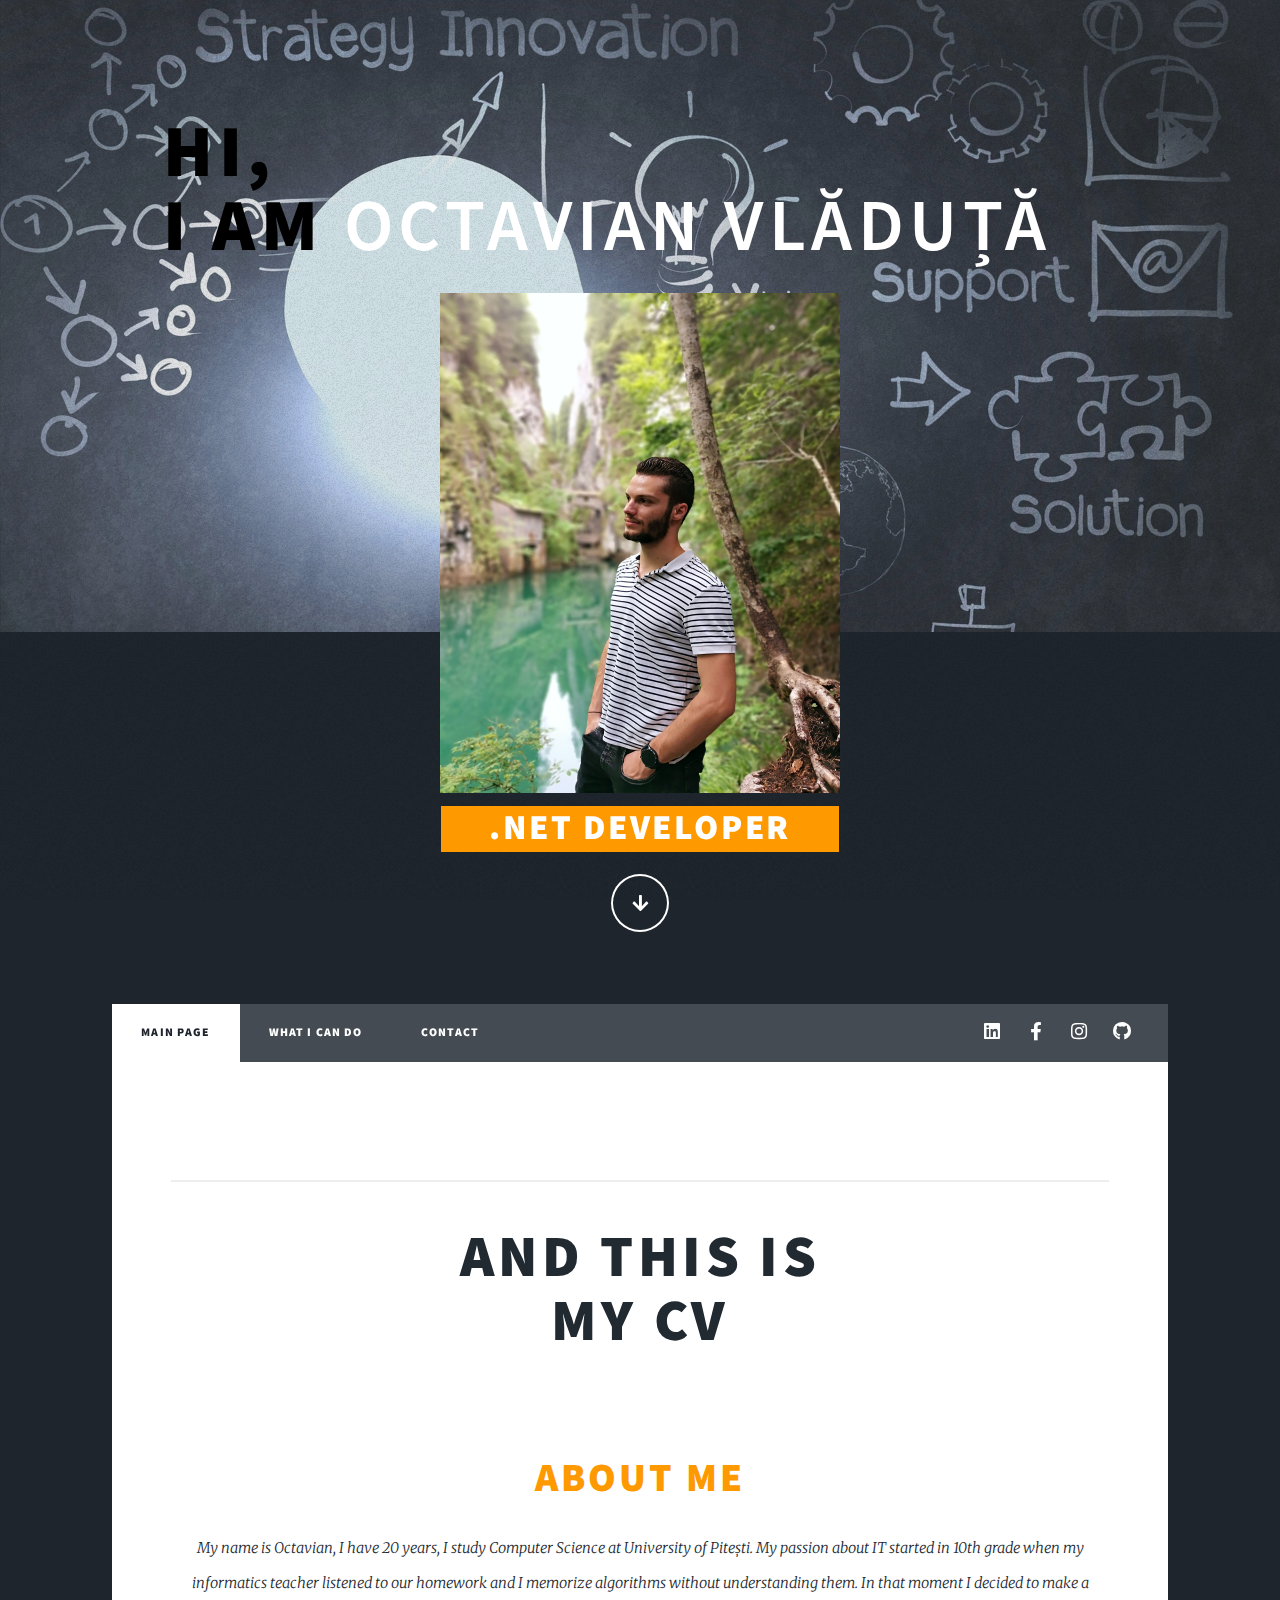
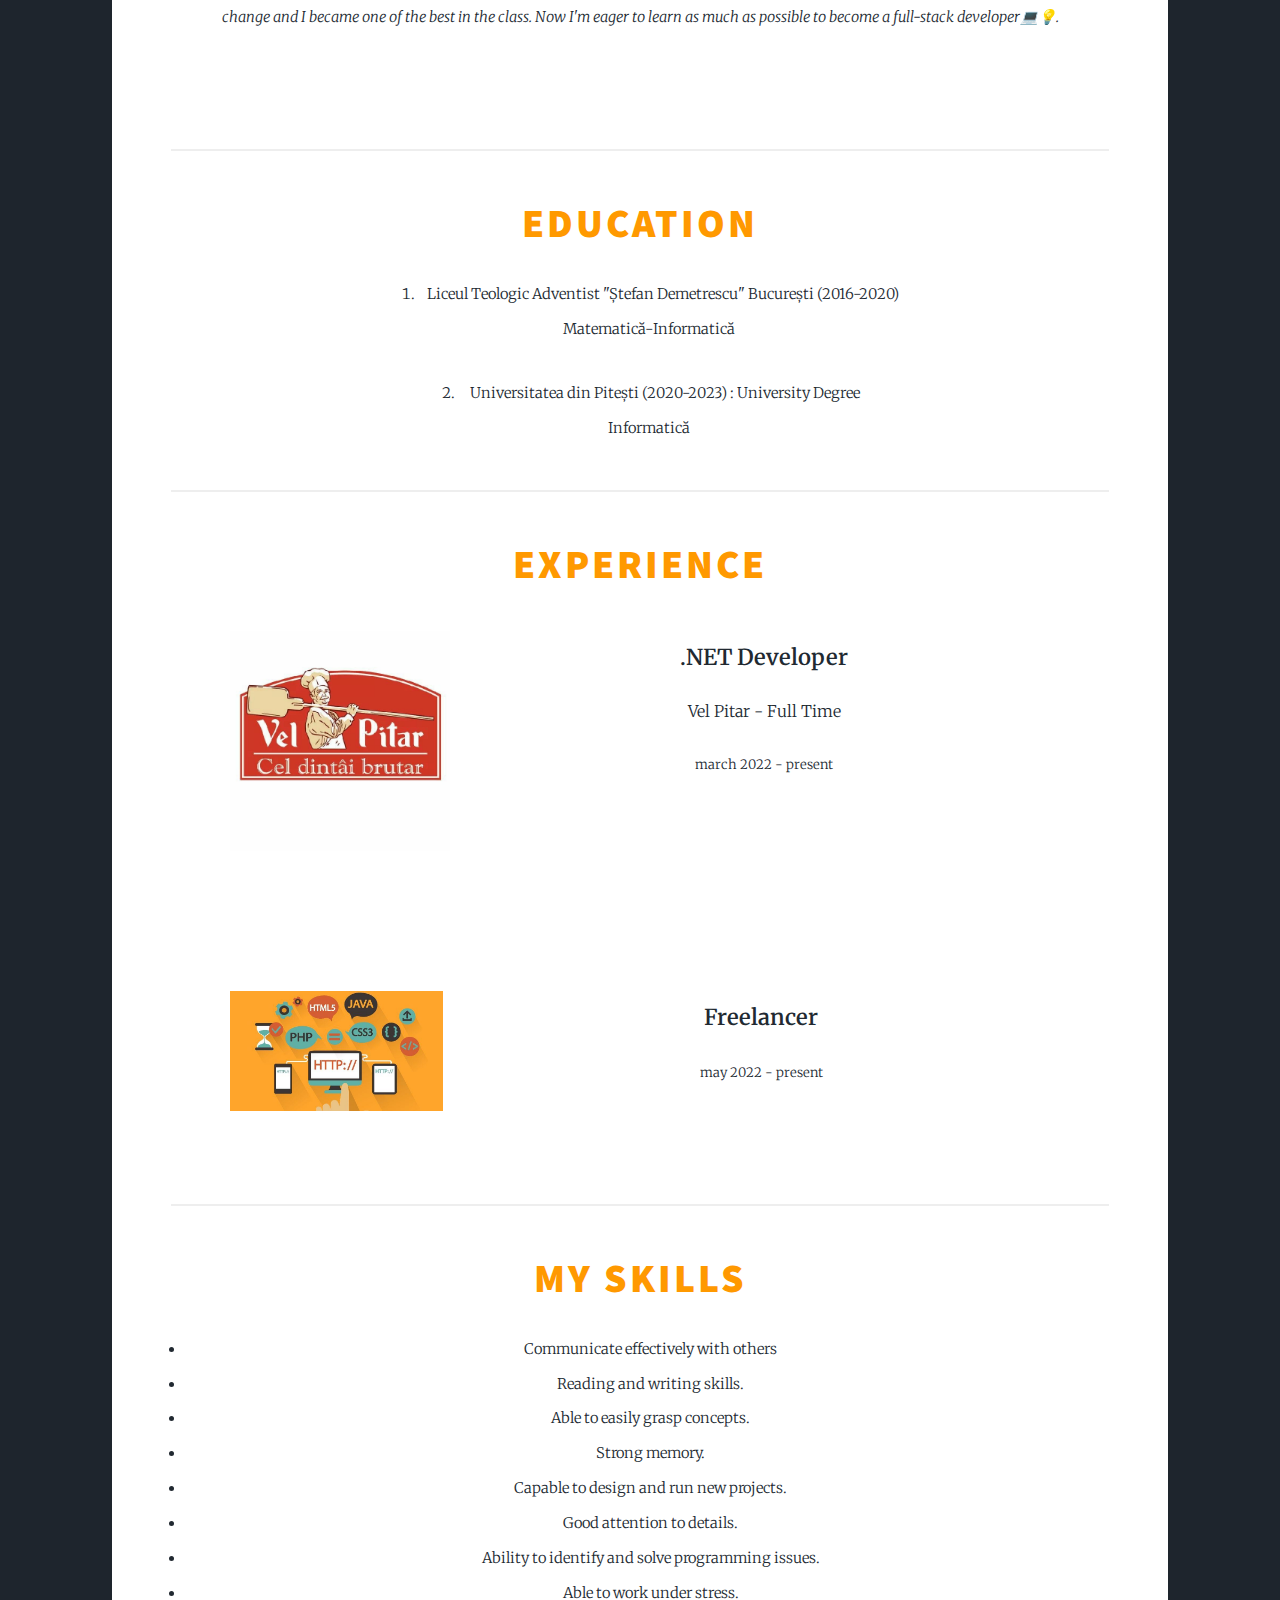
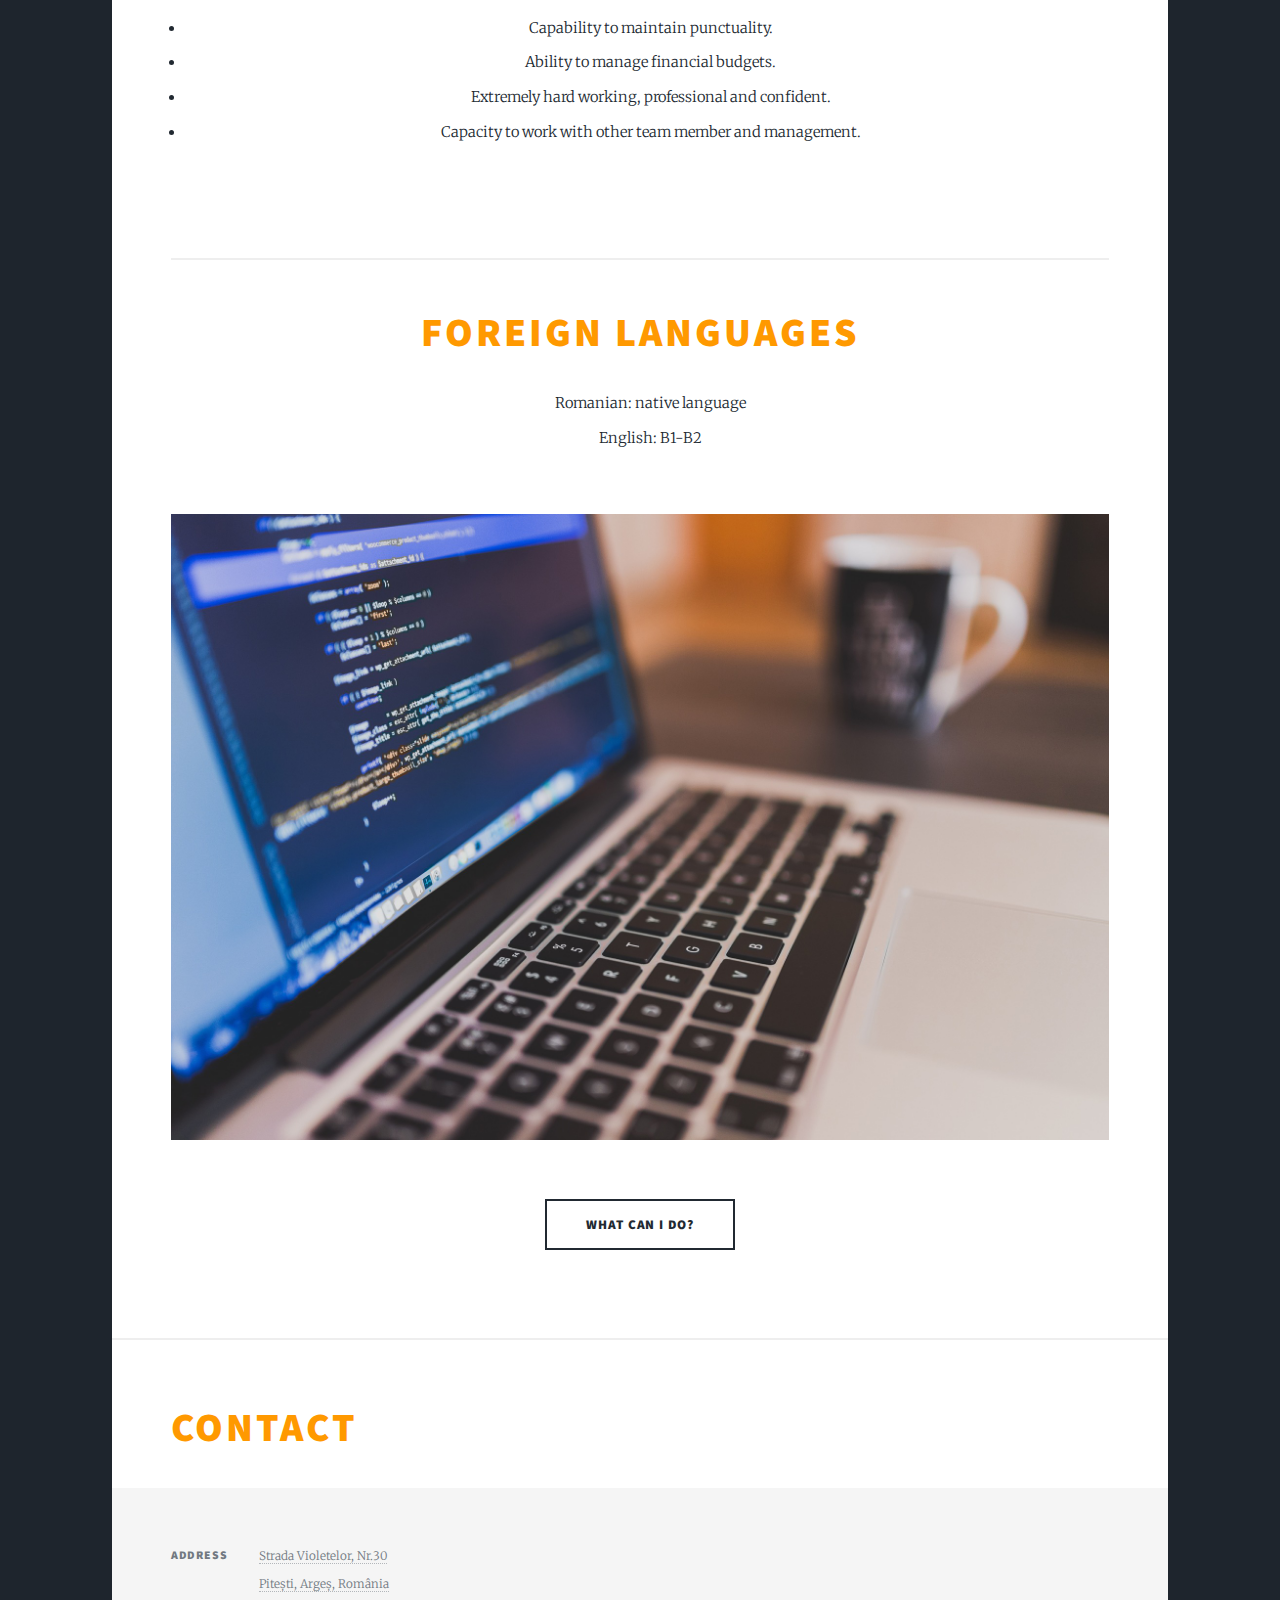
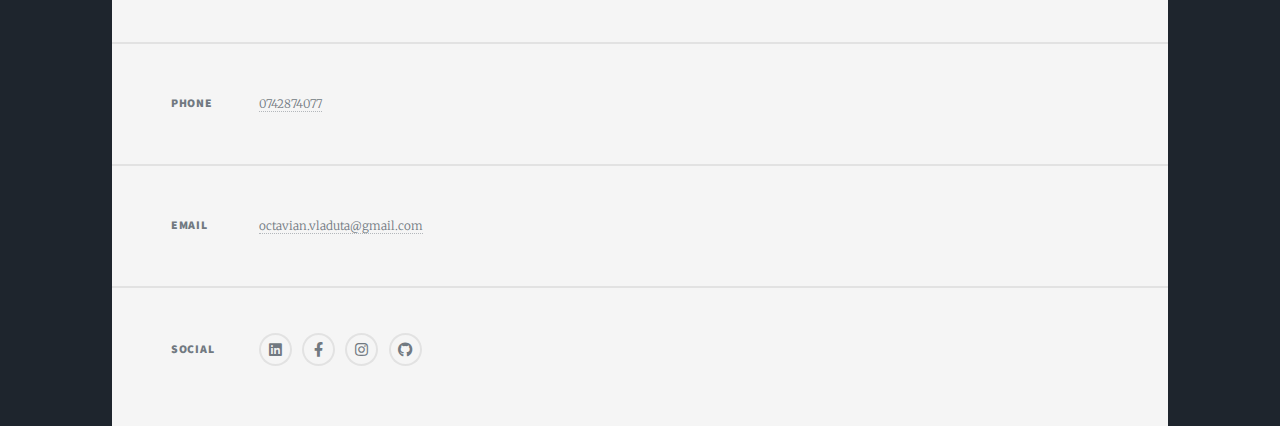
==== commit b0ef839e: "Update index.html" ====
--- a/index.html
+++ b/index.html
@@ -113,7 +113,7 @@
 
 								<li>
 
-									<div id="imagejob1" style=" margin-left: 30px;">
+									<div id="imagejob1" style=" margin-left: 37px; margin-bottom: -20px;">
 										<a class="image main"><img src="images/vel pitar.jpg" alt="" width="220"
 												height="220"></a>
 									</div>
@@ -128,14 +128,14 @@
 								</li>
 							</ol>
 
-							<br><br>
+							<br><br><br><br>
 
 							<ol
 								style="float:center;margin-top:35px;margin-right: 30px;text-align:center; font-size:22px">
 								<div>
 									<li>
 
-										<div id="imagejob1" style=" margin-left: 30px;">
+										<div id="imagejob1" style=" margin-left: 37px;">
 											<a class="image main"><img src="images/freelancer.jpg" alt="" width="120"
 													height="120"></a>
 										</div>
@@ -154,7 +154,7 @@
 
 						</div>
 					</center>
-
+					<br>
 
 					<div id="myskills">
 						<hr>
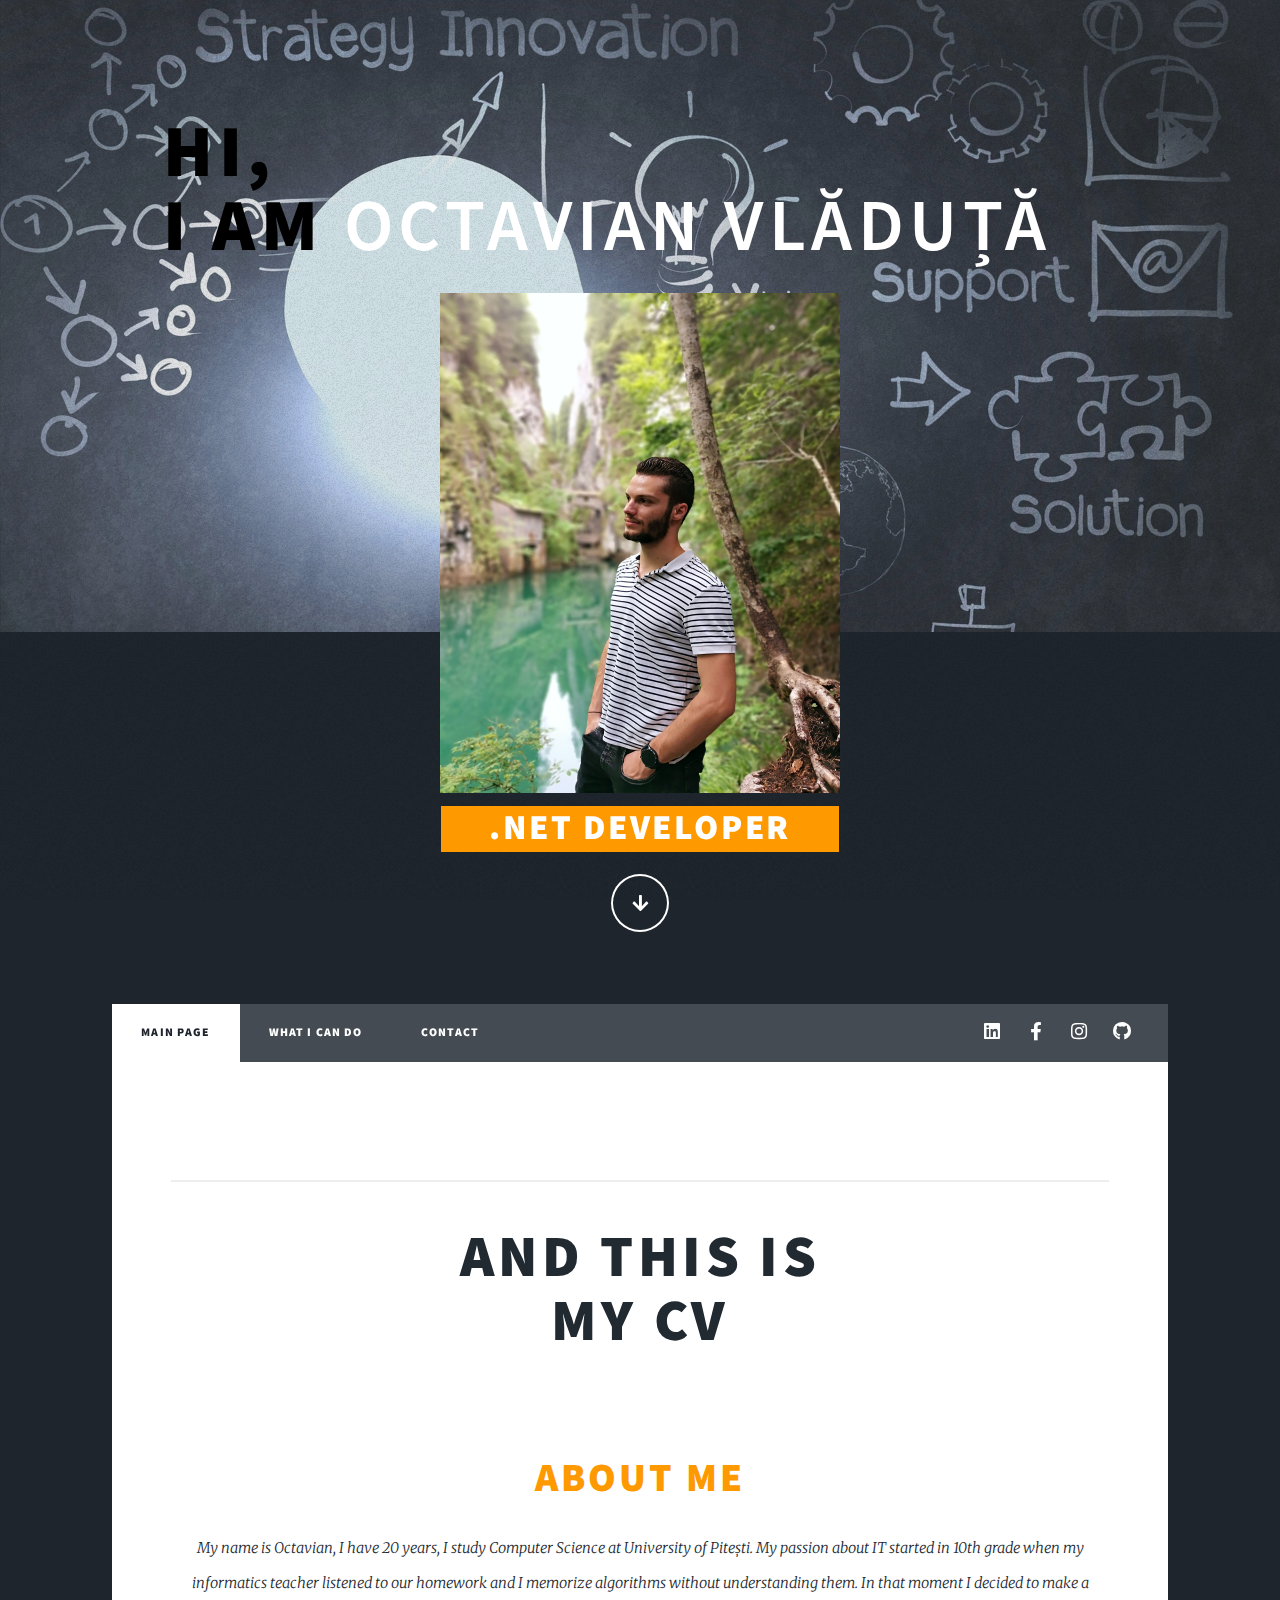
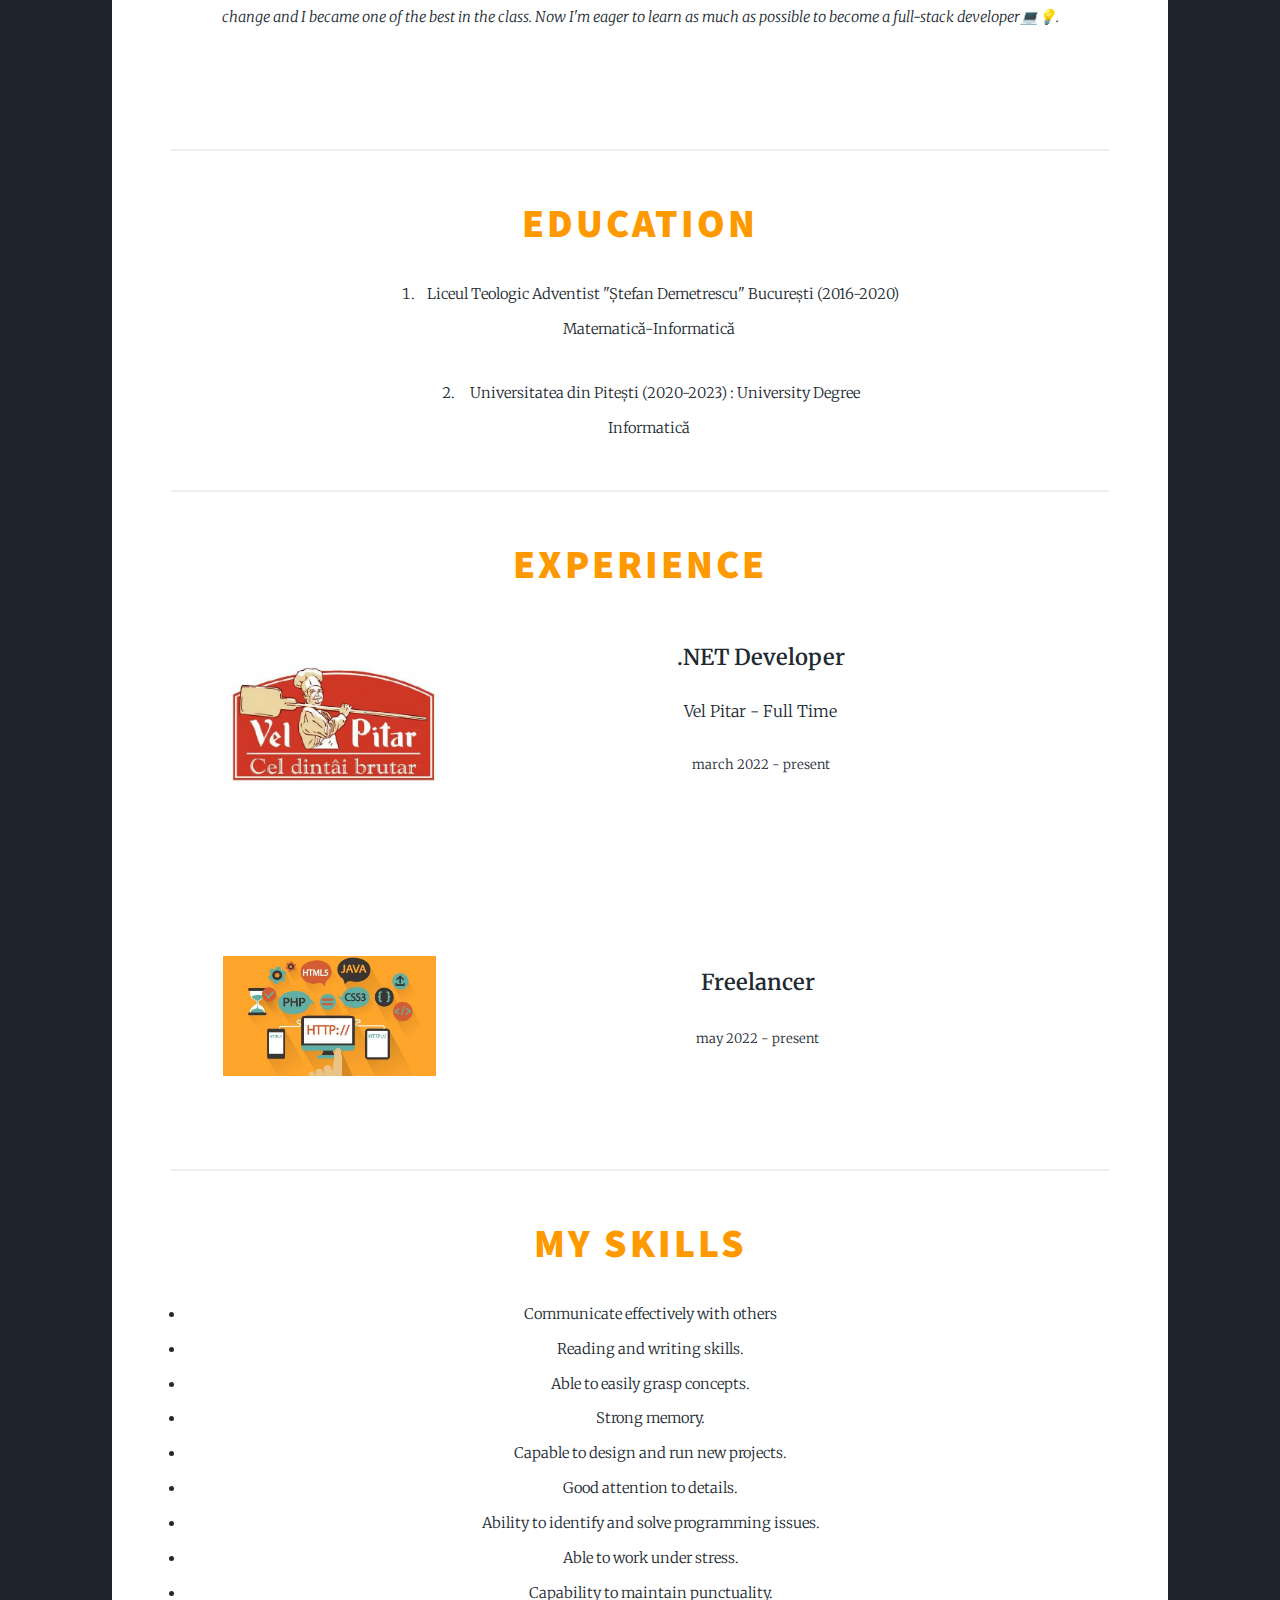
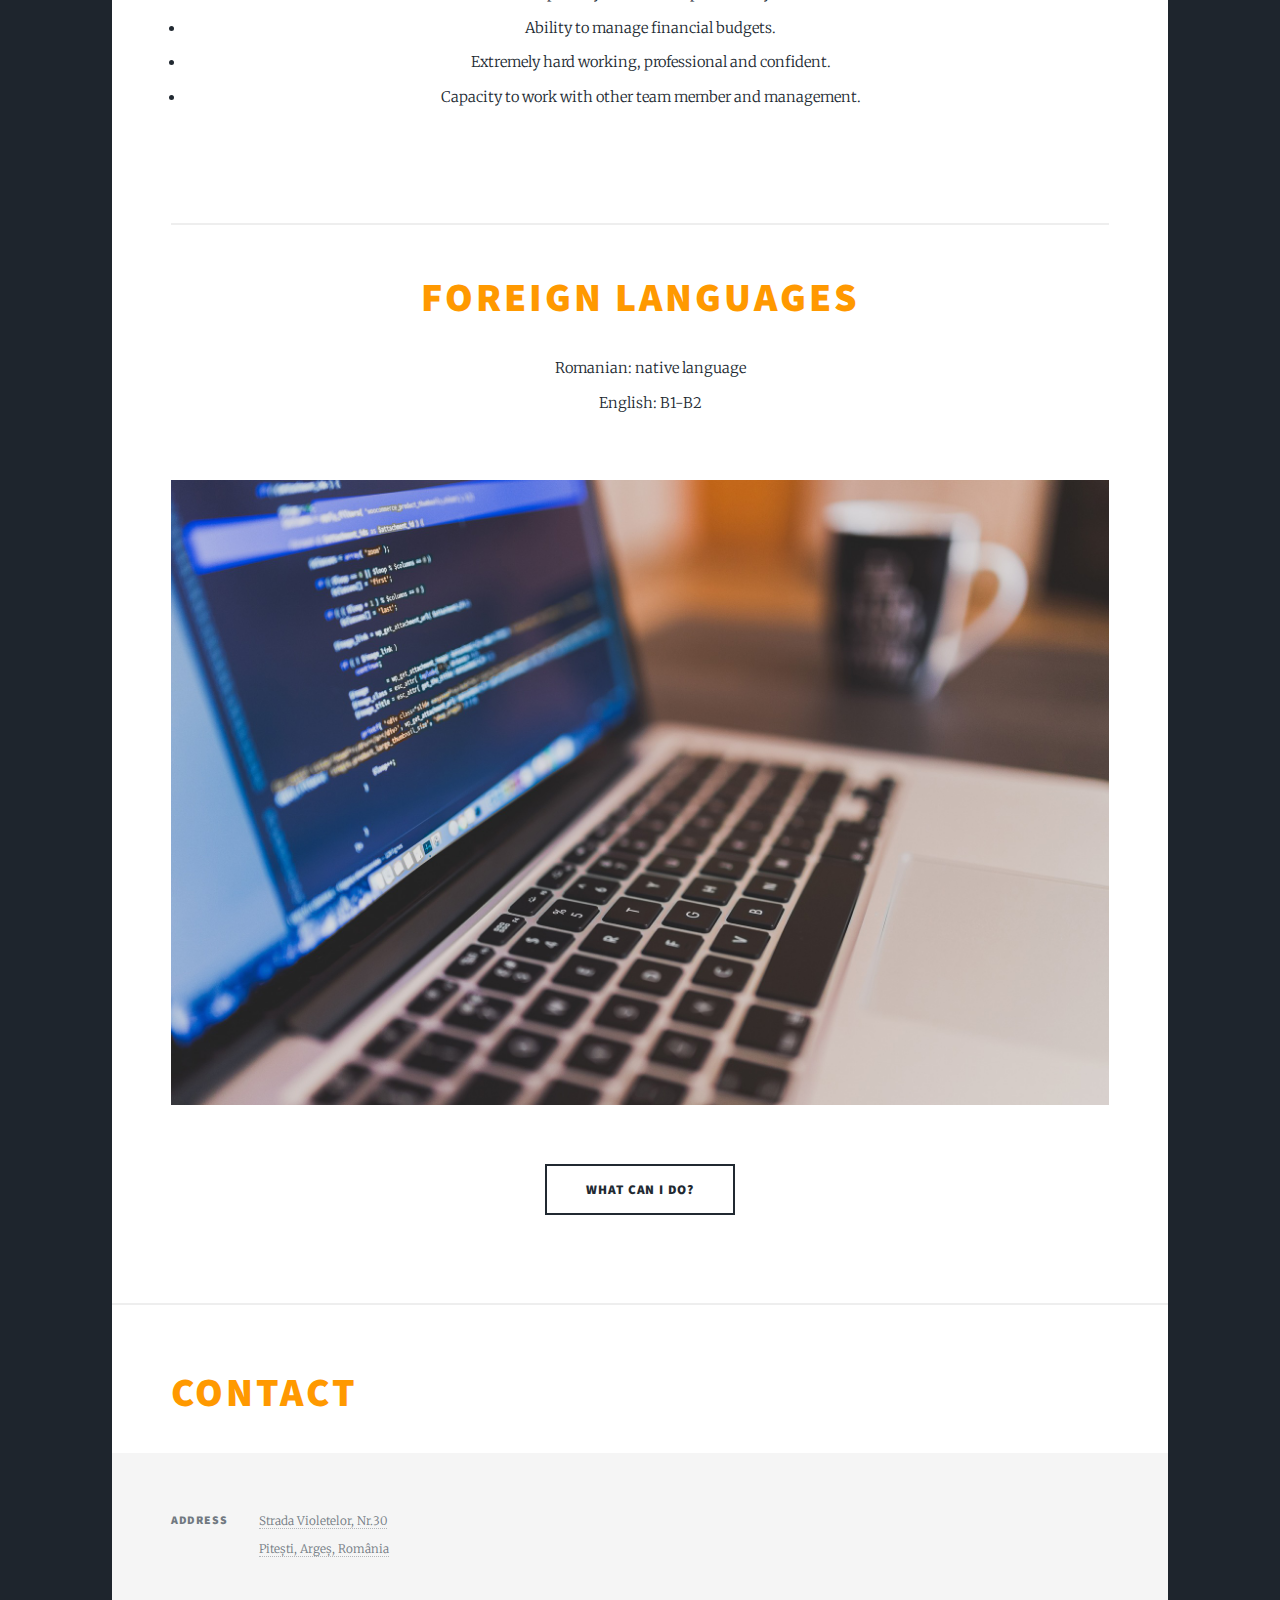
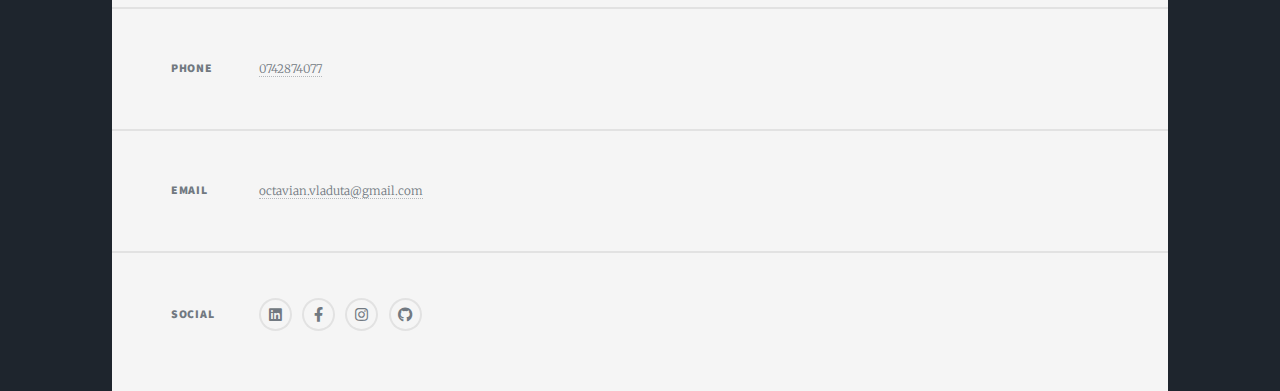
==== commit 7d0c3829: "Update index.html" ====
--- a/index.html
+++ b/index.html
@@ -113,7 +113,7 @@
 
 								<li>
 
-									<div id="imagejob1" style=" margin-left: 37px; margin-bottom: -20px;">
+									<div id="imagejob1" style=" margin-left: 30px; margin-bottom: -30px;">
 										<a class="image main"><img src="images/vel pitar.jpg" alt="" width="220"
 												height="220"></a>
 									</div>
@@ -128,14 +128,14 @@
 								</li>
 							</ol>
 
-							<br><br><br><br>
+							<br><br><br>
 
 							<ol
 								style="float:center;margin-top:35px;margin-right: 30px;text-align:center; font-size:22px">
 								<div>
 									<li>
 
-										<div id="imagejob1" style=" margin-left: 37px;">
+										<div id="imagejob1" style=" margin-left: 30px;">
 											<a class="image main"><img src="images/freelancer.jpg" alt="" width="120"
 													height="120"></a>
 										</div>
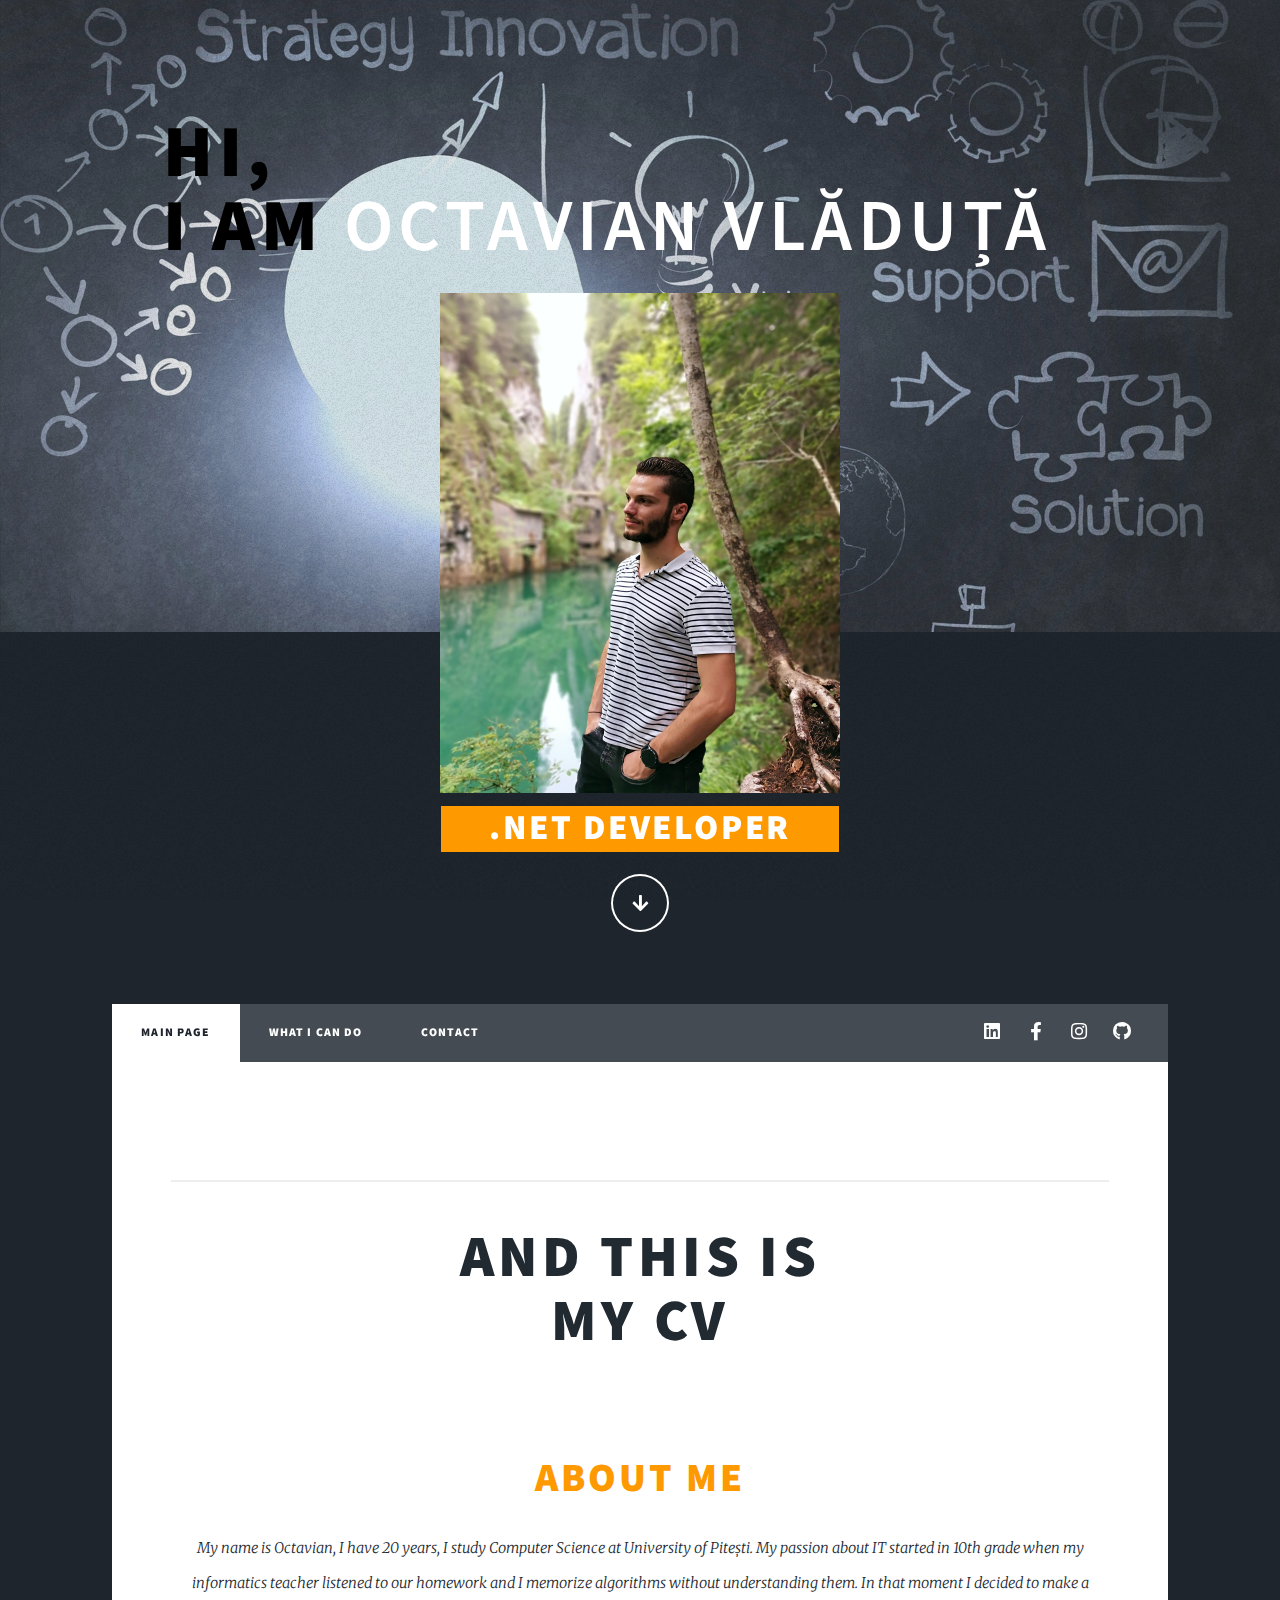
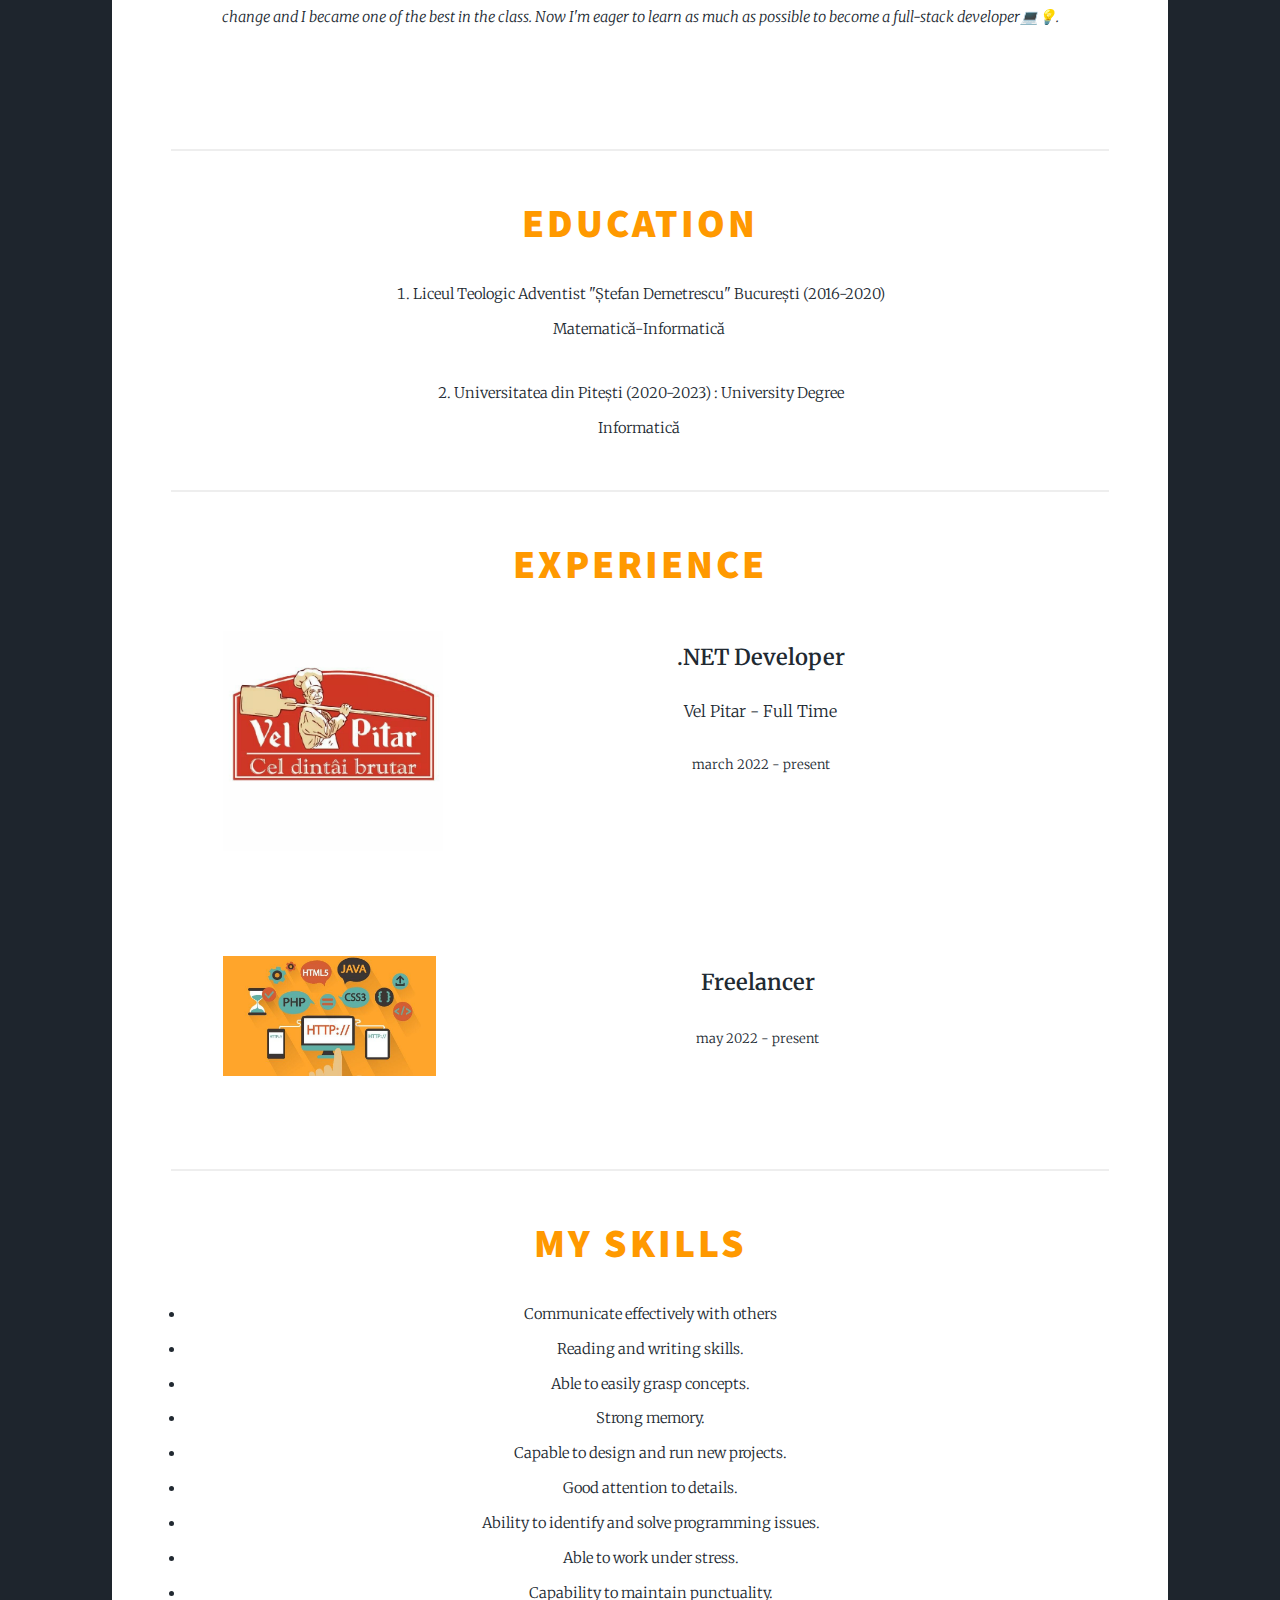
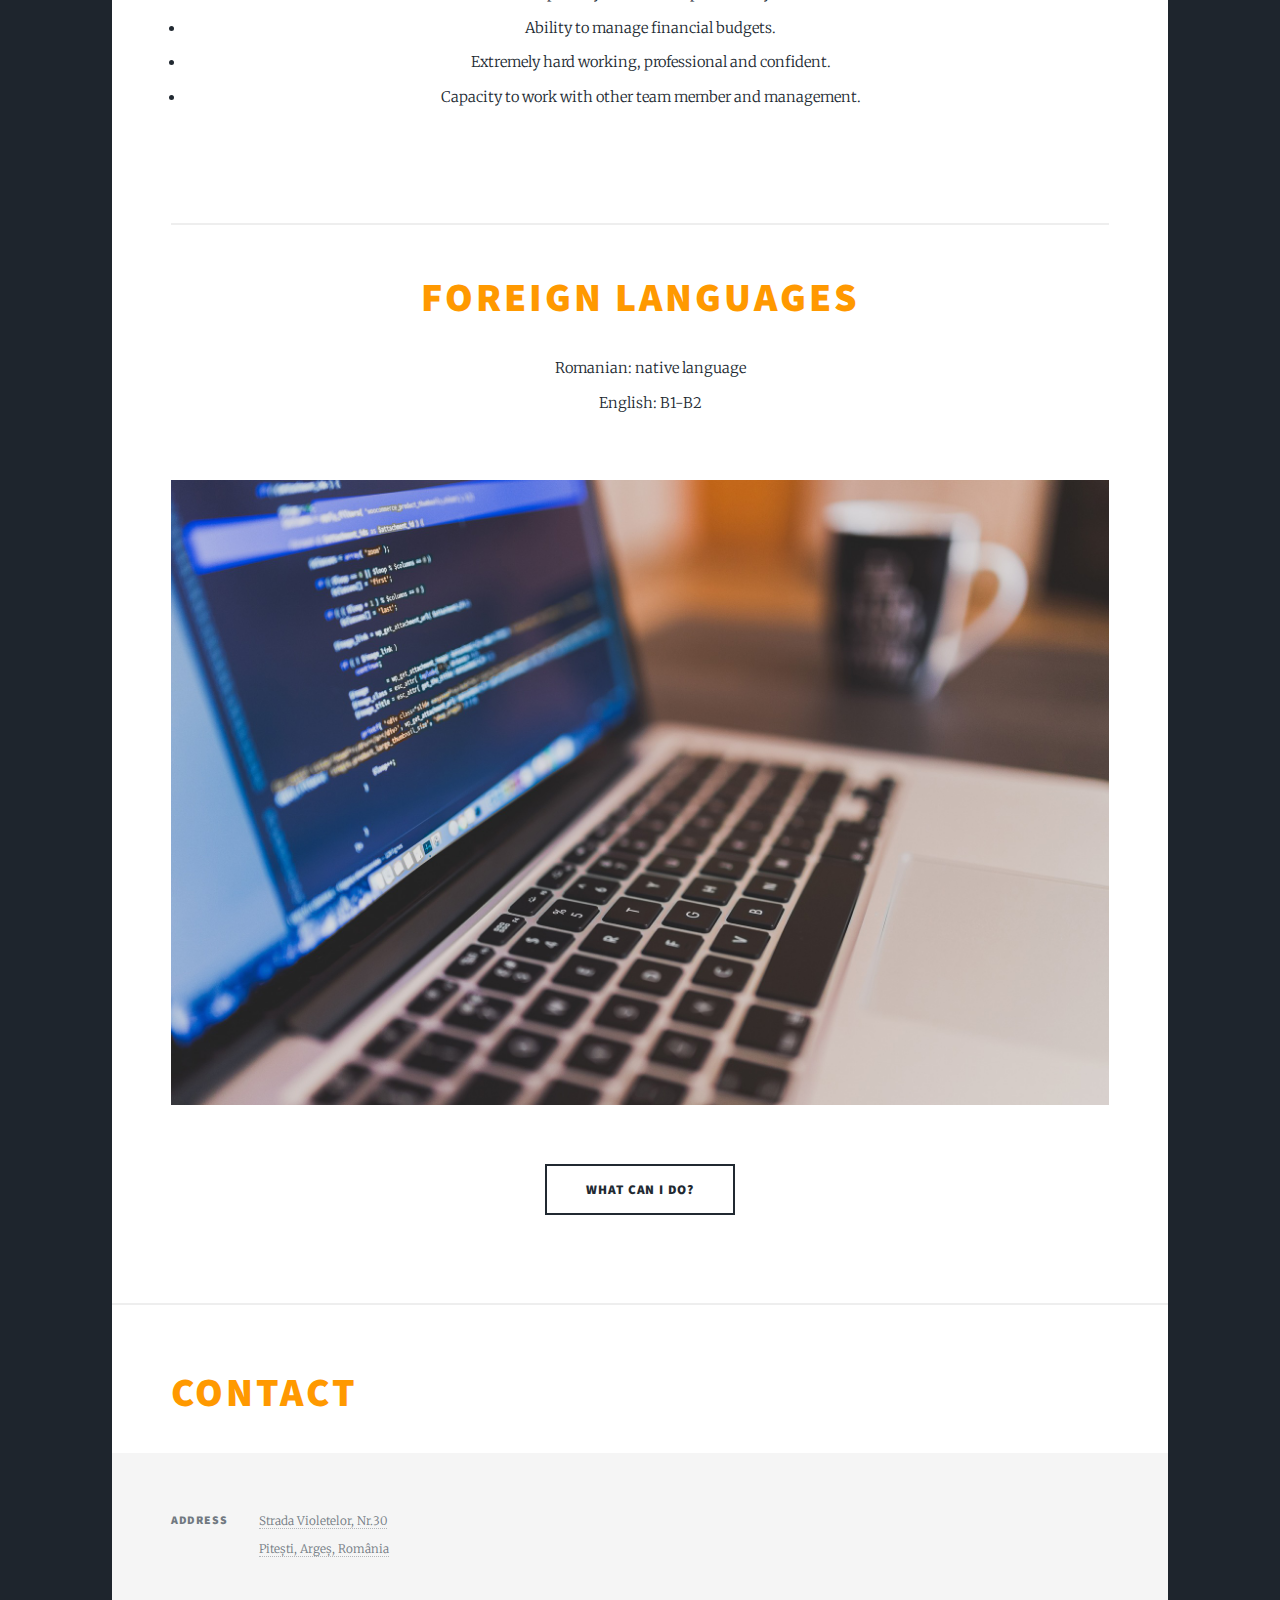
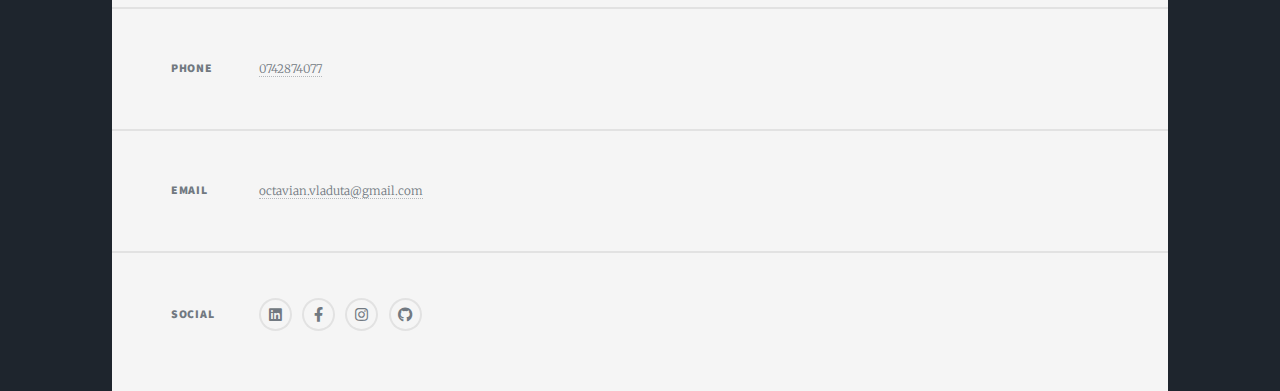
==== commit a036b27f: "Update index.html" ====
--- a/index.html
+++ b/index.html
@@ -90,12 +90,12 @@
 							<h3>Education</h3>
 						</span>
 						<ol>
-							<li style="list-style-type: number;list-style-position: inside; text-align:center;">&nbsp
-								&nbspLiceul Teologic Adventist "Ștefan Demetrescu" București (2016-2020)</li>
-							<p id="p1">Matematică-Informatică</p>
-							<li style="list-style-type: number; list-style-position: inside; text-align:center;">&nbsp
-								&nbsp Universitatea din Pitești (2020-2023) : University Degree</li>
-							<p id="p2">Informatică<br /></p>
+							<li style="list-style-type: number;list-style-position: inside; text-align:center;margin-left: -20px;">
+								Liceul Teologic Adventist "Ștefan Demetrescu" București (2016-2020)</li>
+							<p id="p1" style="margin-left: -20px;">Matematică-Informatică</p>
+							<li style="list-style-type: number; list-style-position: inside; text-align:center;margin-left: -20px;">
+								 Universitatea din Pitești (2020-2023) : University Degree</li>
+							<p id="p2" style="margin-left: -20px;">Informatică<br /></p>
 						</ol>
 					</div>
 					<hr>
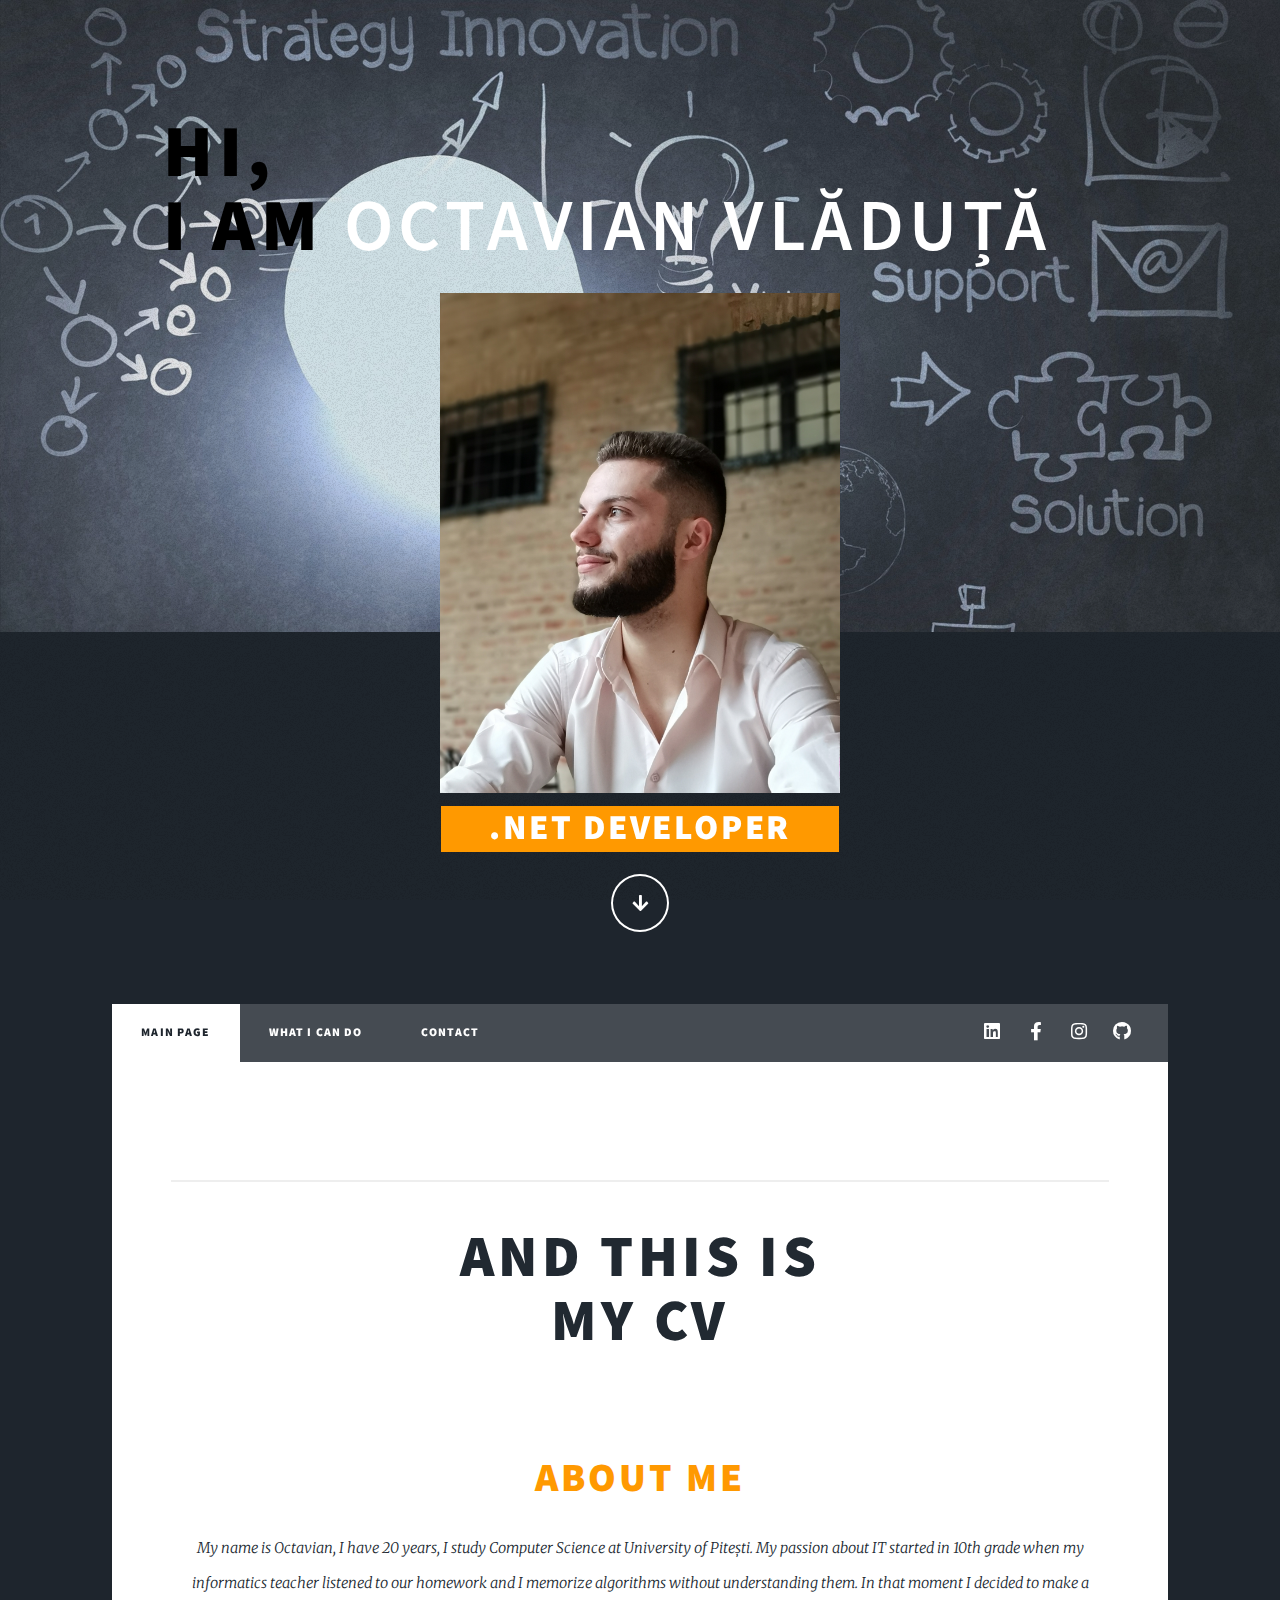
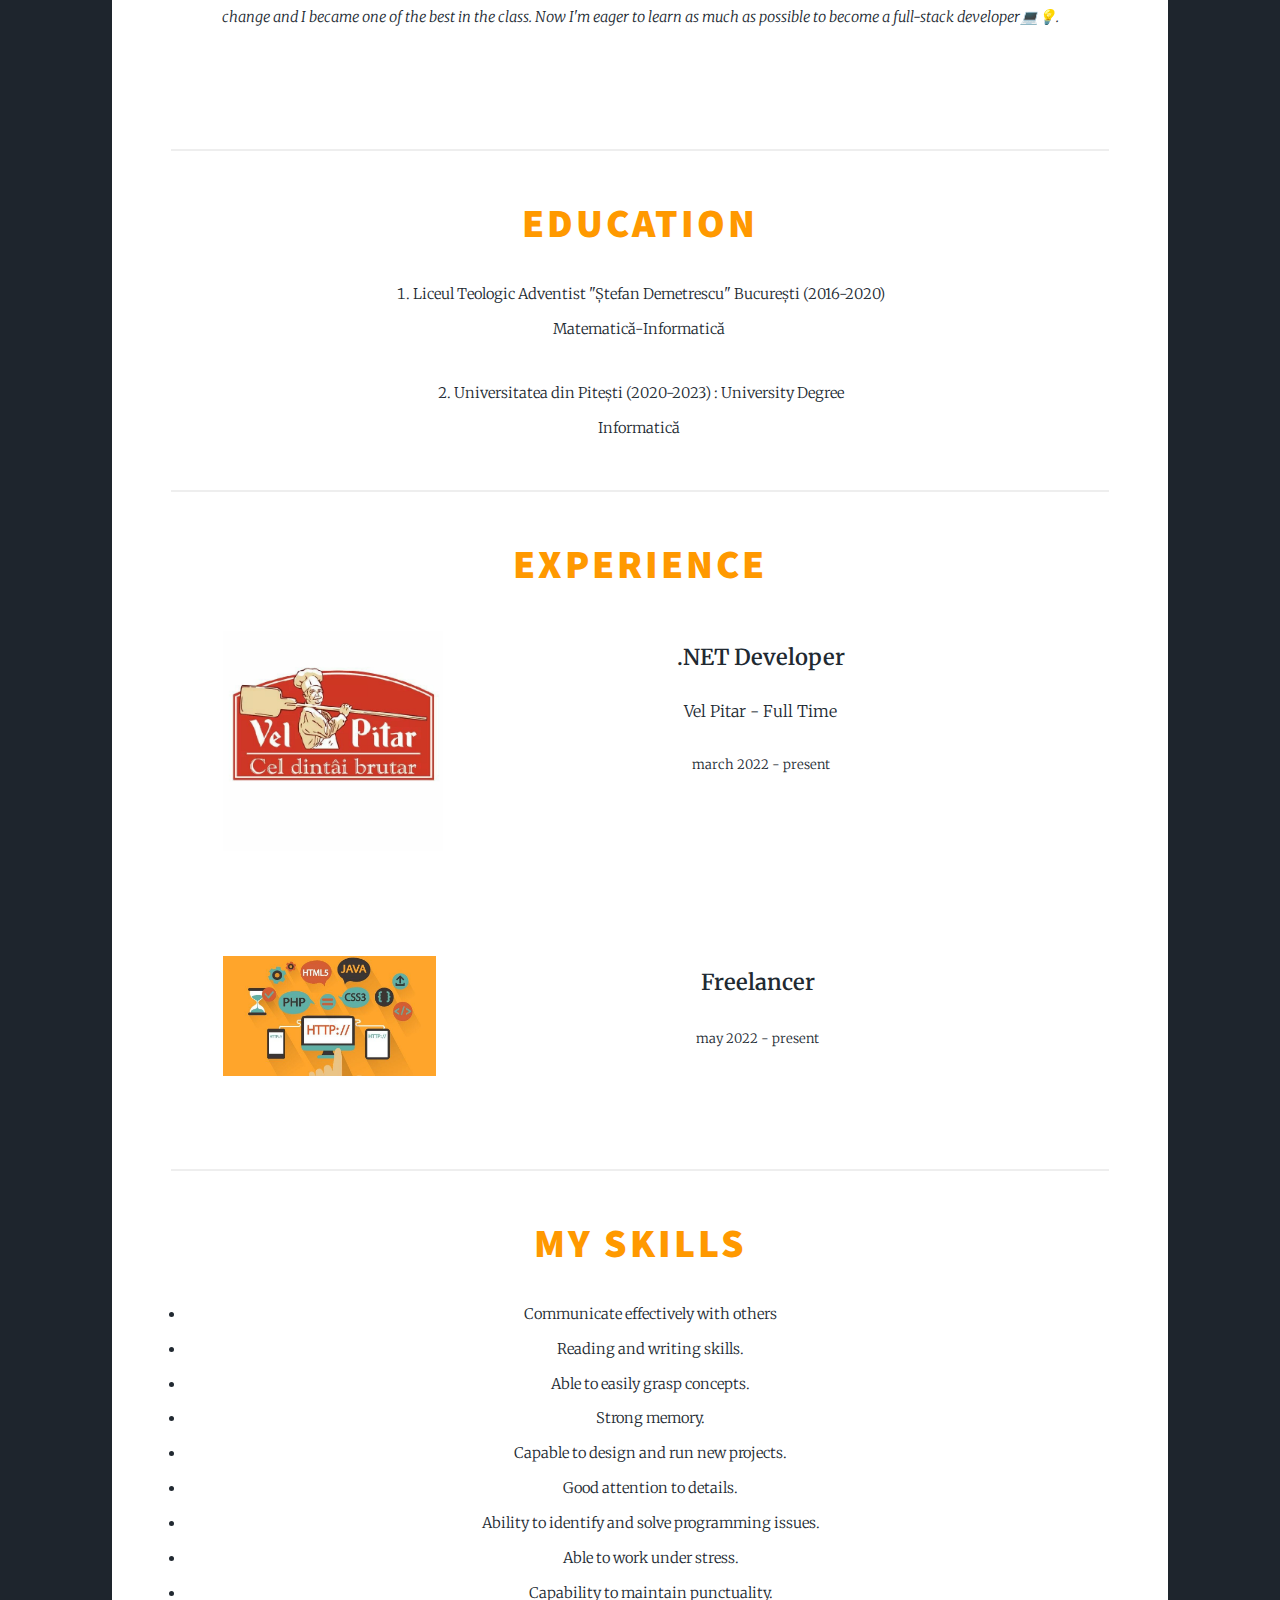
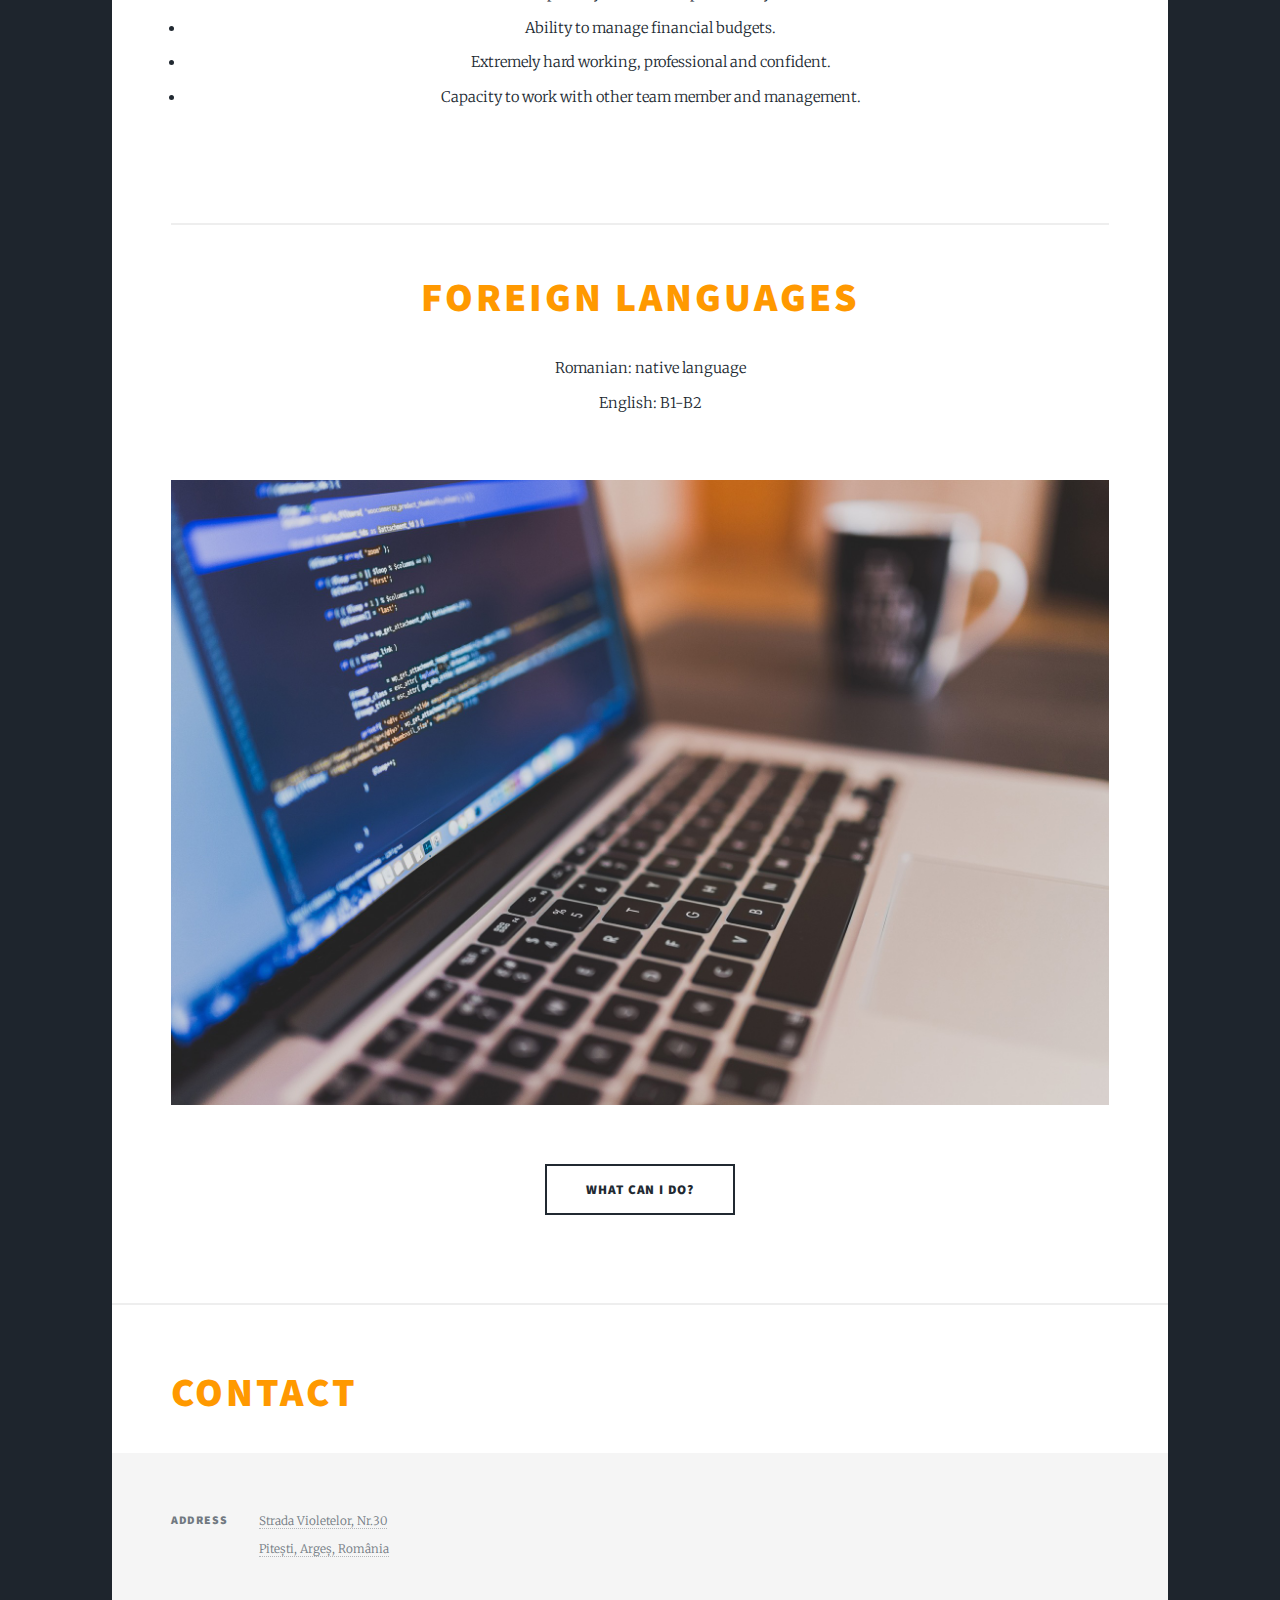
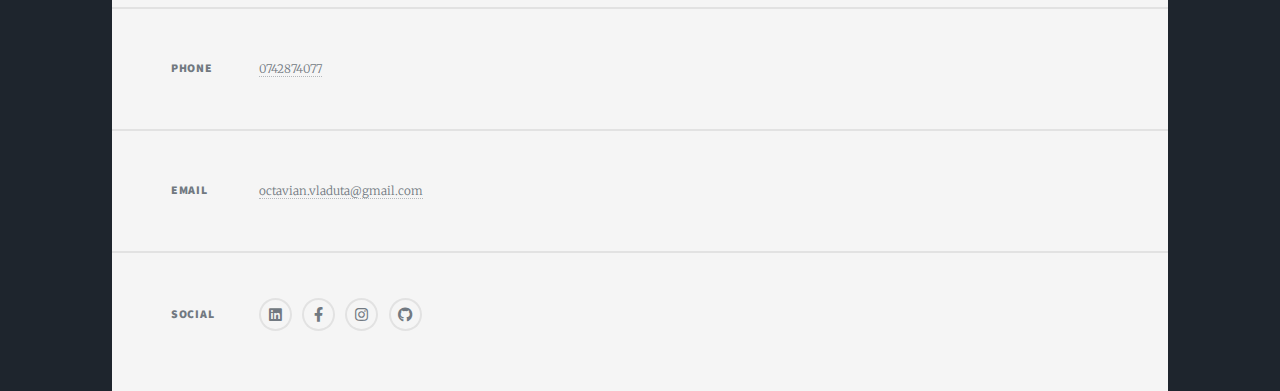
==== commit 6b8c4914: "Update index.html" ====
--- a/index.html
+++ b/index.html
@@ -11,6 +11,7 @@
 	<noscript>
 		<link rel="stylesheet" href="assets/css/noscript.css" />
 	</noscript>
+		<link rel="shortcut icon" type="image/x-icon" href="images/logo.jpg" />
 </head>
 
 <body class="is-preload">
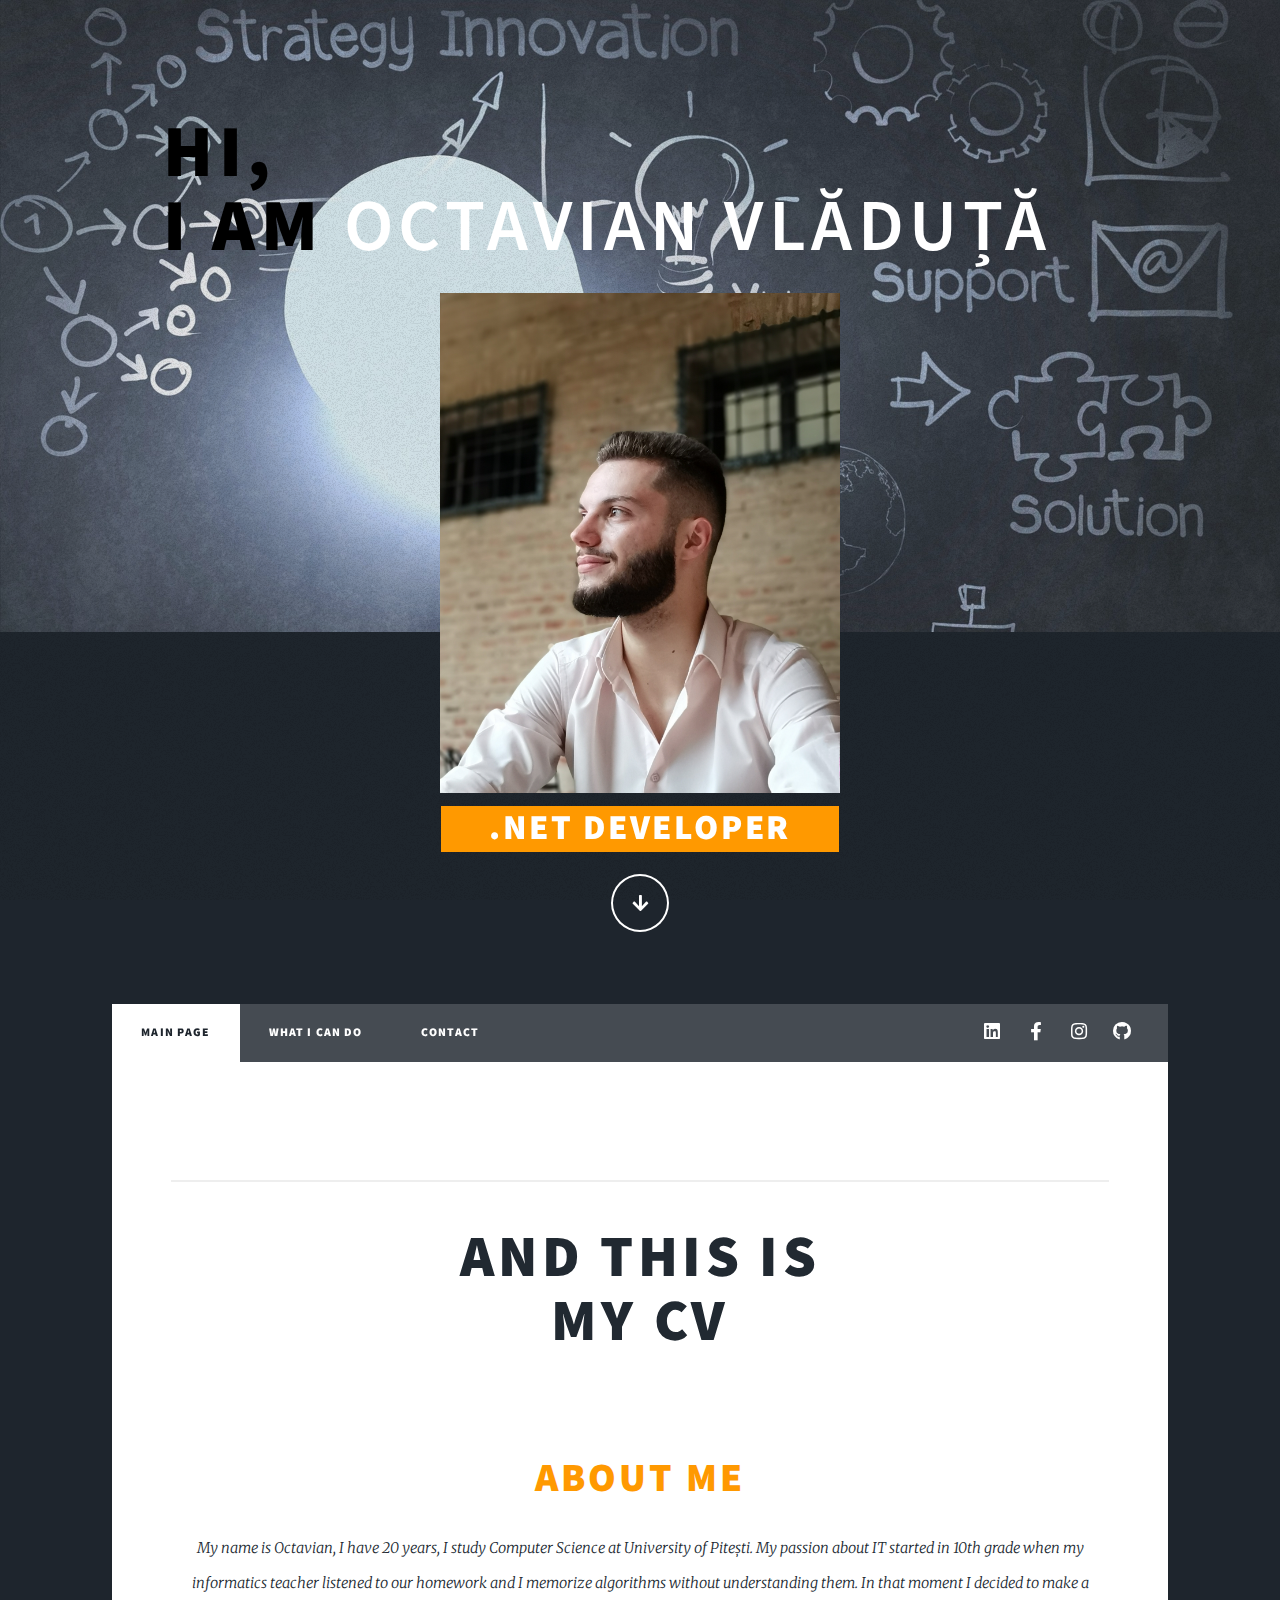
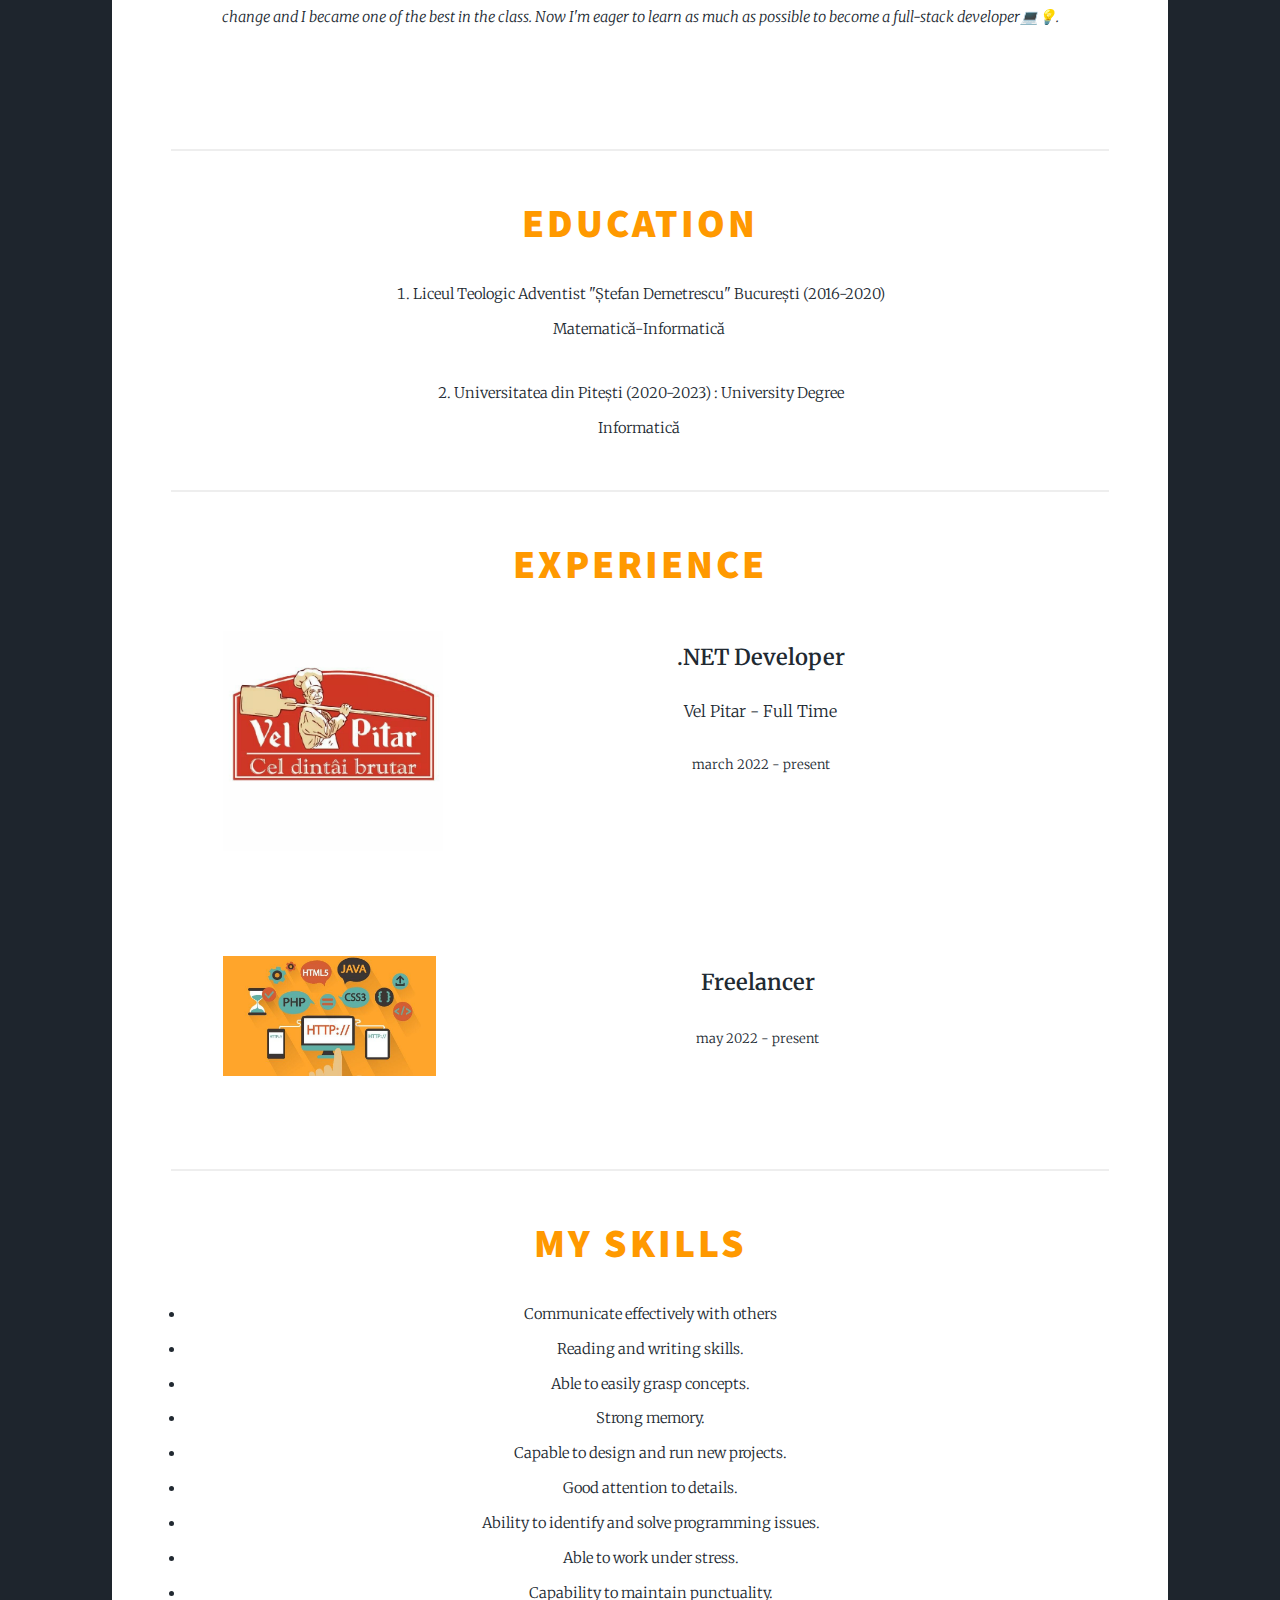
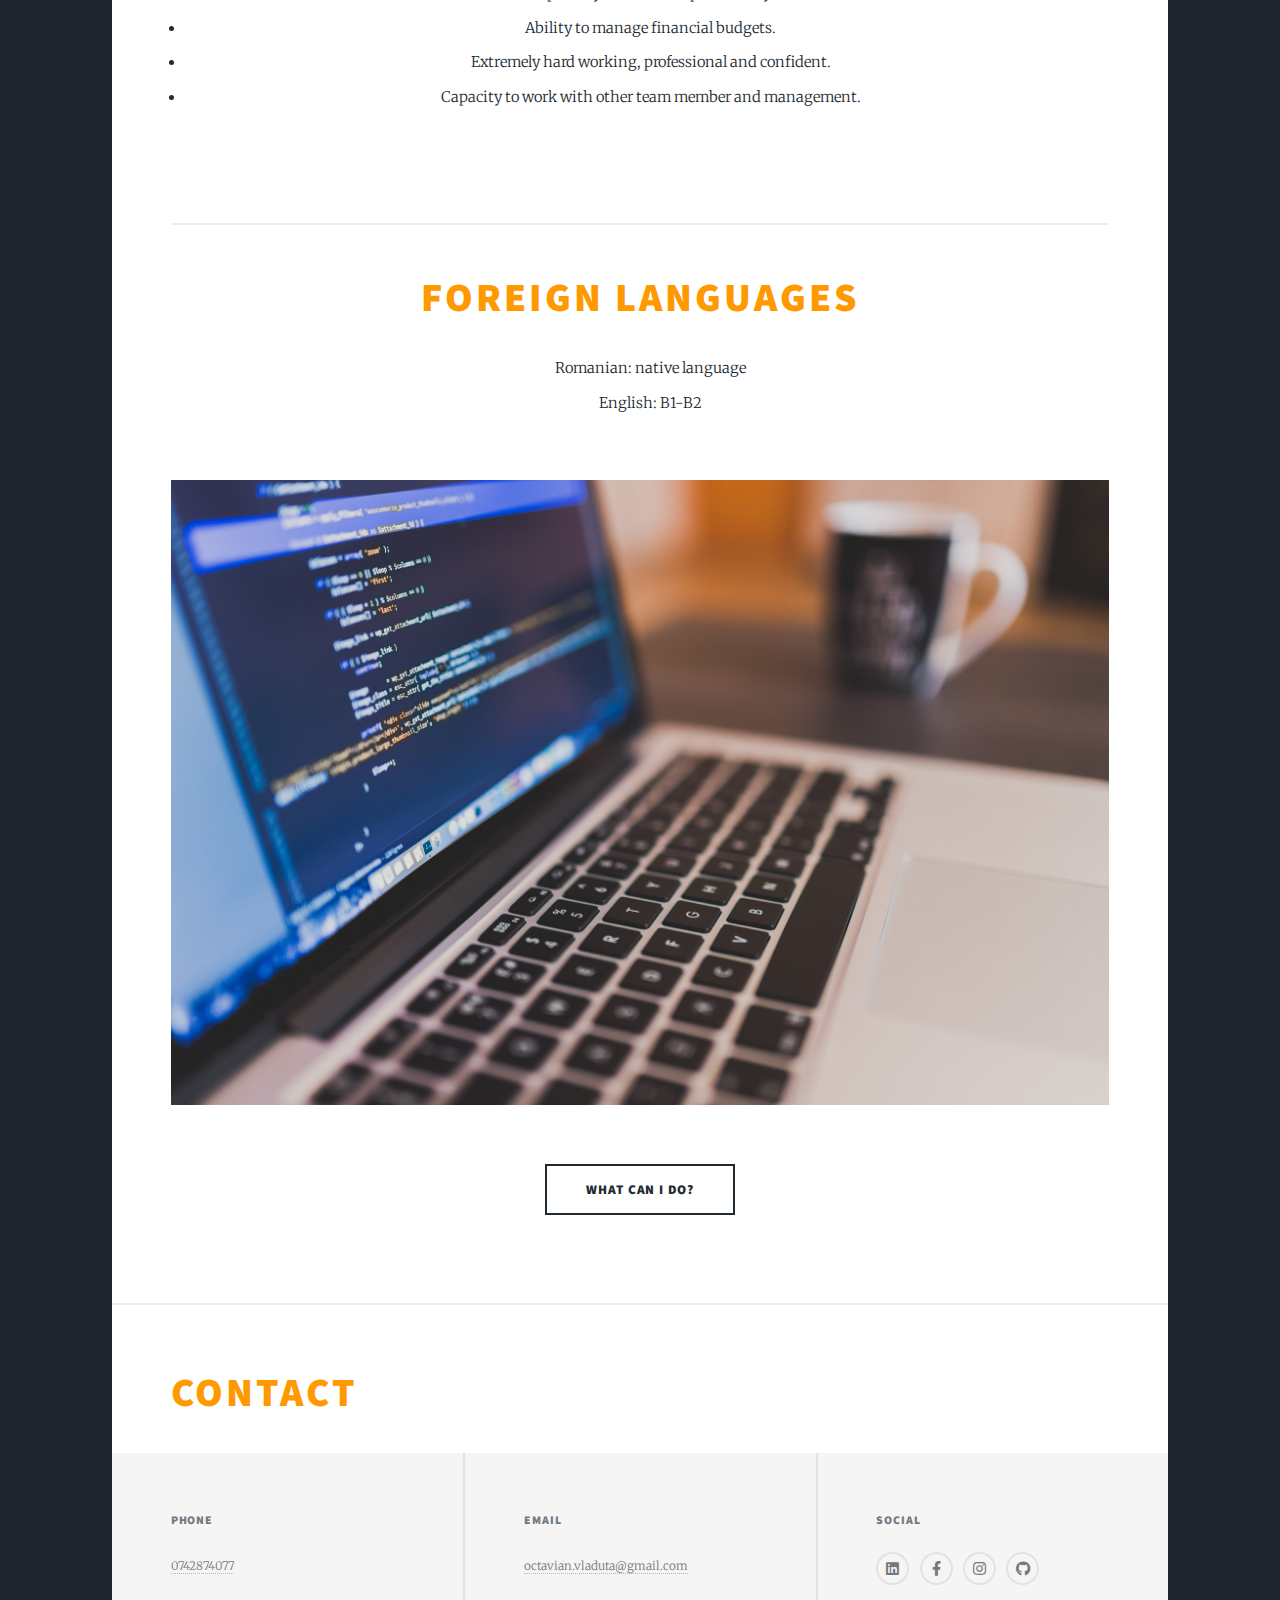
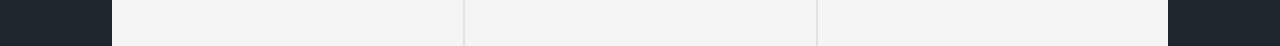
==== commit dfb26189: "Update index.html" ====
--- a/index.html
+++ b/index.html
@@ -224,17 +224,6 @@
 		<!-- Footer -->
 		<footer id="footer">
 
-			<section class="split contact">
-				<section class="alt">
-					<h3>Address</h3>
-					<p>
-						<a
-							href="https://www.google.ro/maps/place/Strada+Violetelor+30,+Pite%C8%99ti+110072/@44.8527864,24.8622314,17z/data=!3m1!4b1!4m5!3m4!1s0x40b2bc834cefe66f:0xf3e60360dc76eda4!8m2!3d44.8527864!4d24.8644201?hl=ro">
-							Strada Violetelor, Nr.30 <br />
-							Pitești, Argeș, România
-						</a>
-					</p>
-				</section>
 				<section>
 					<h3>Phone</h3>
 					<p><a href="tel:0742874077">0742874077</a></p>
